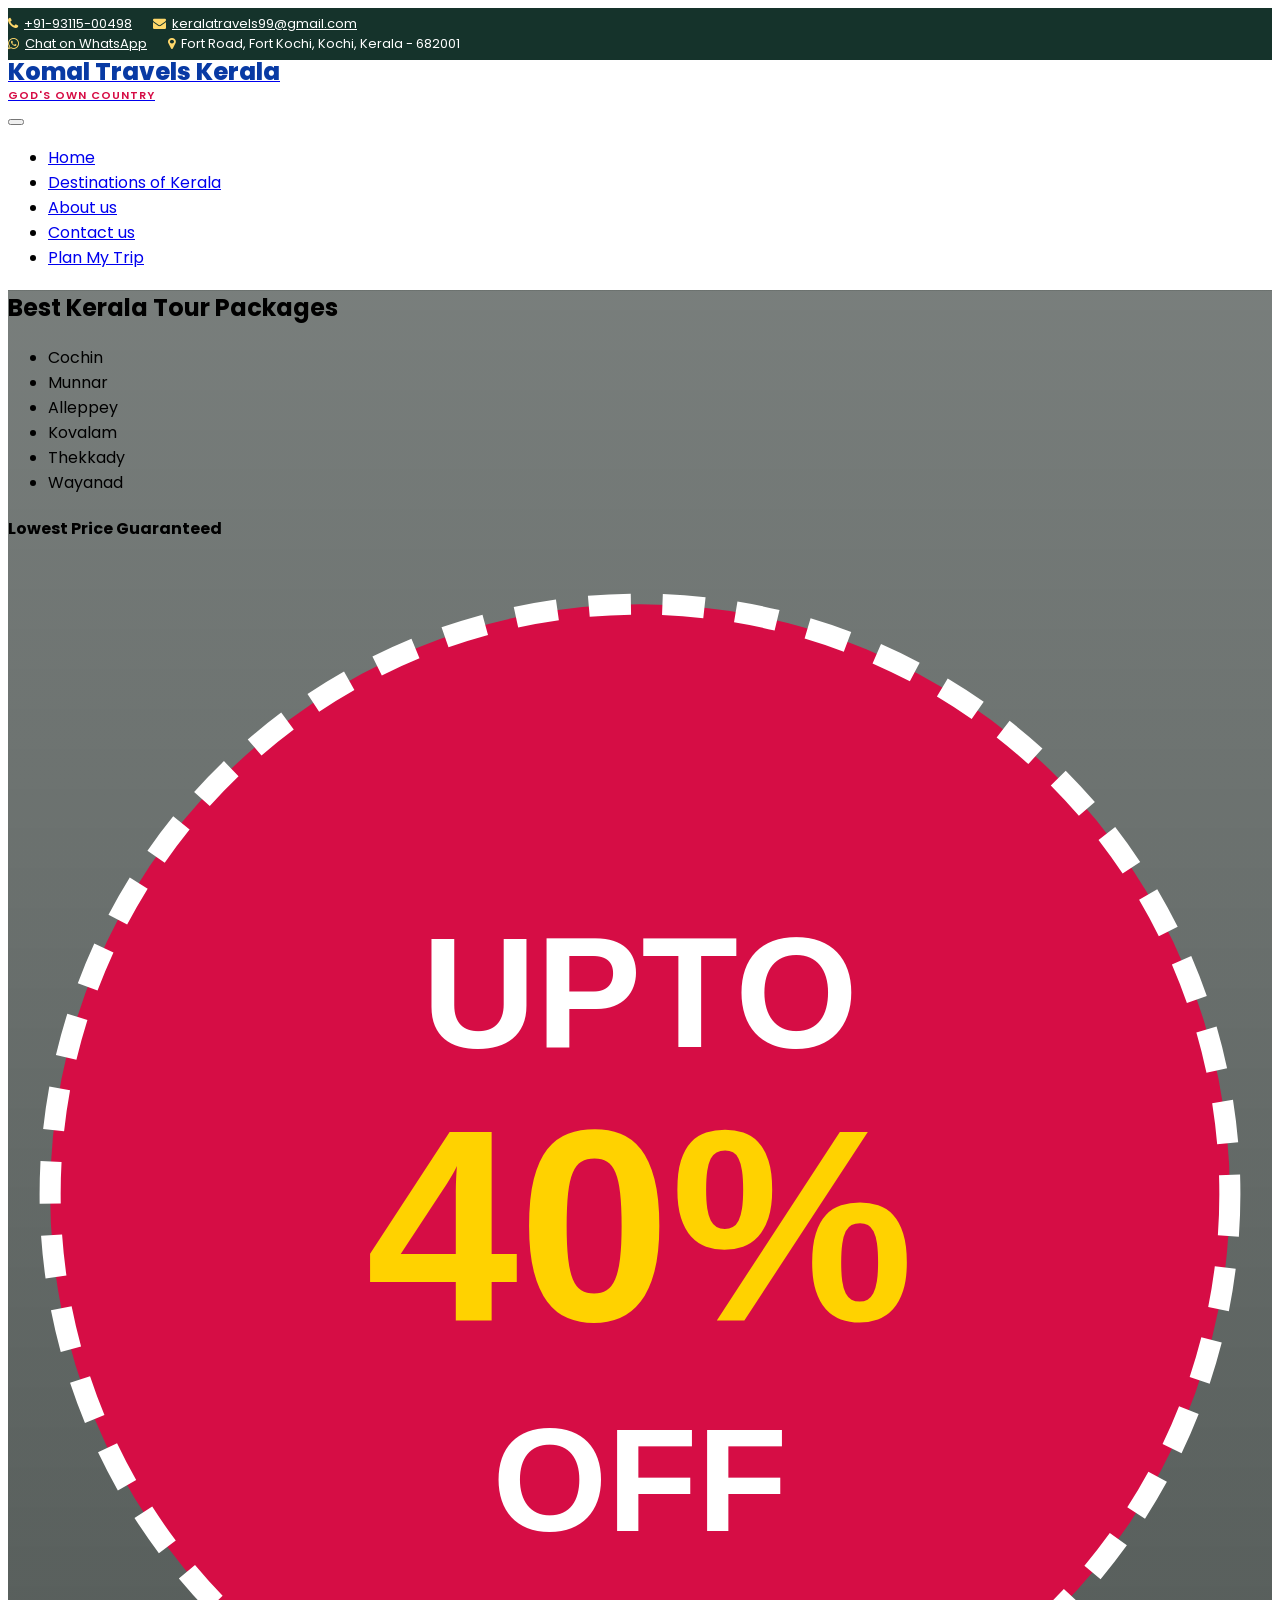
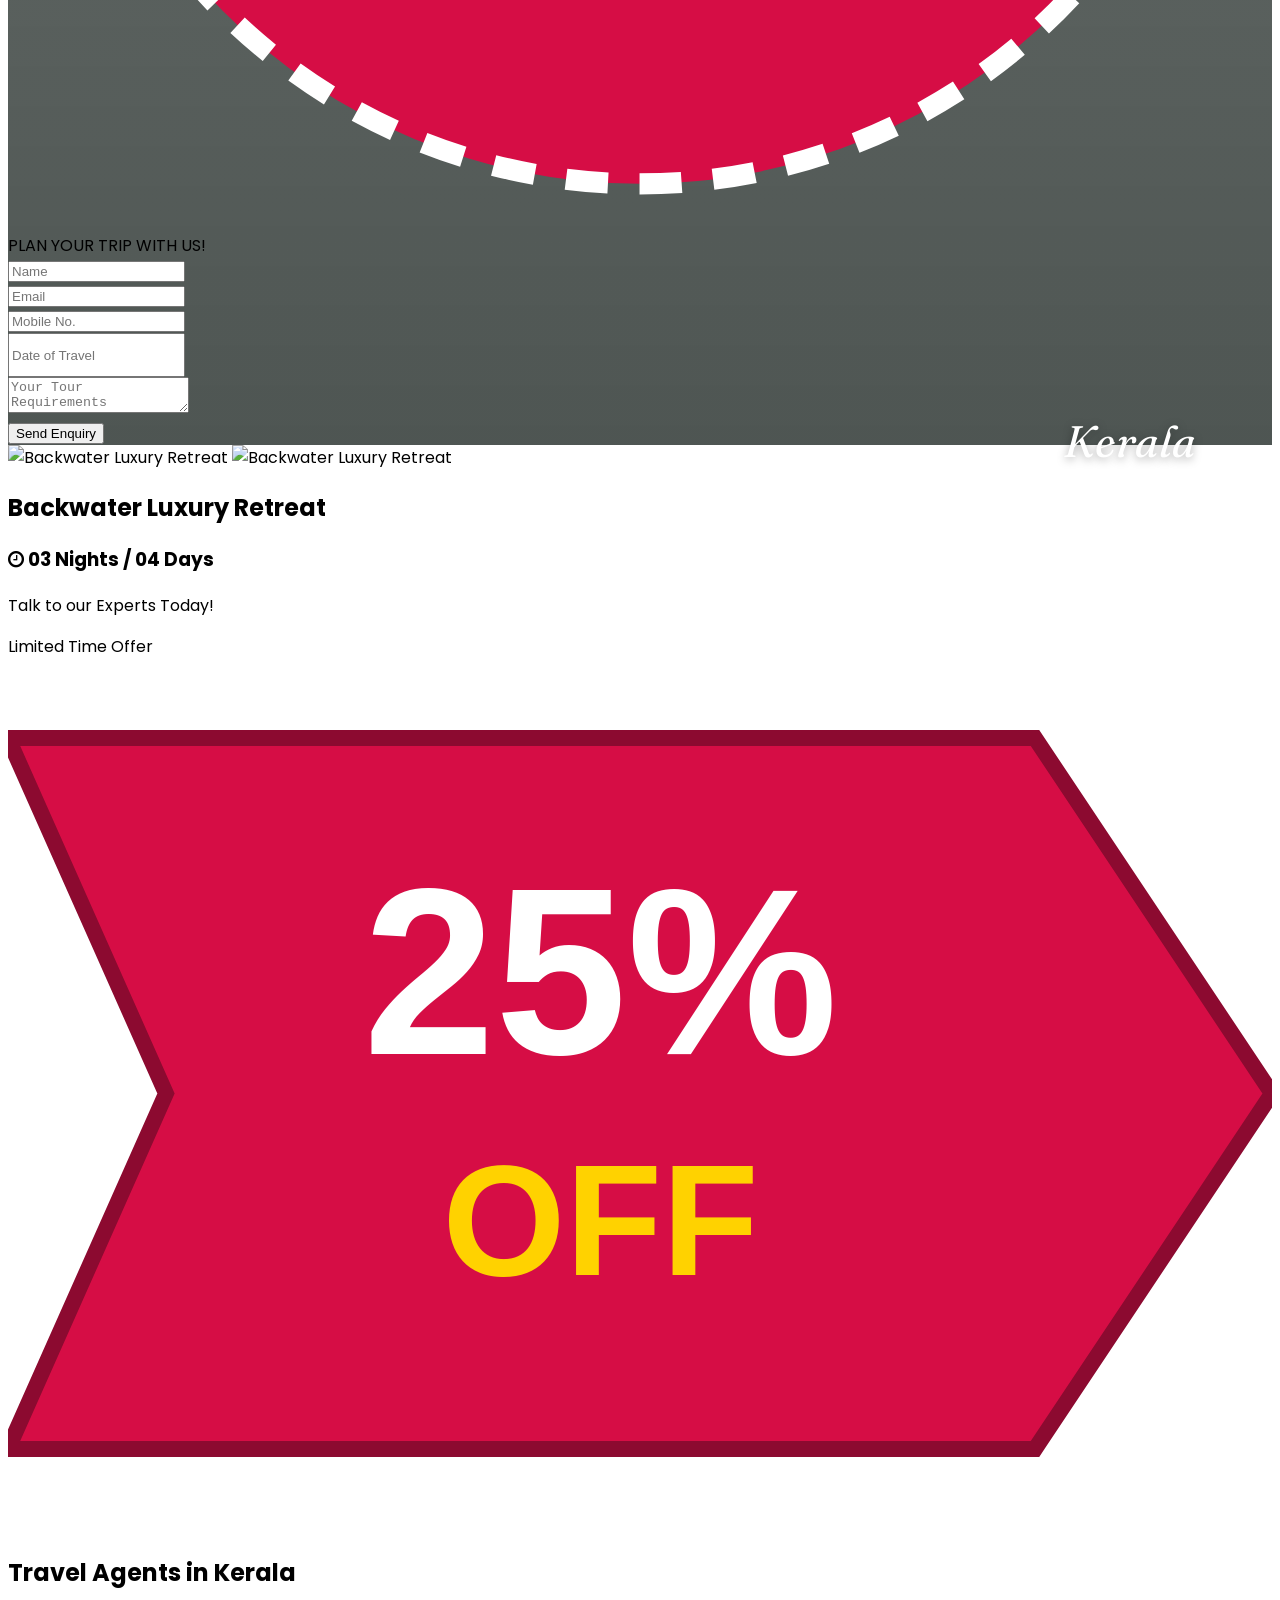
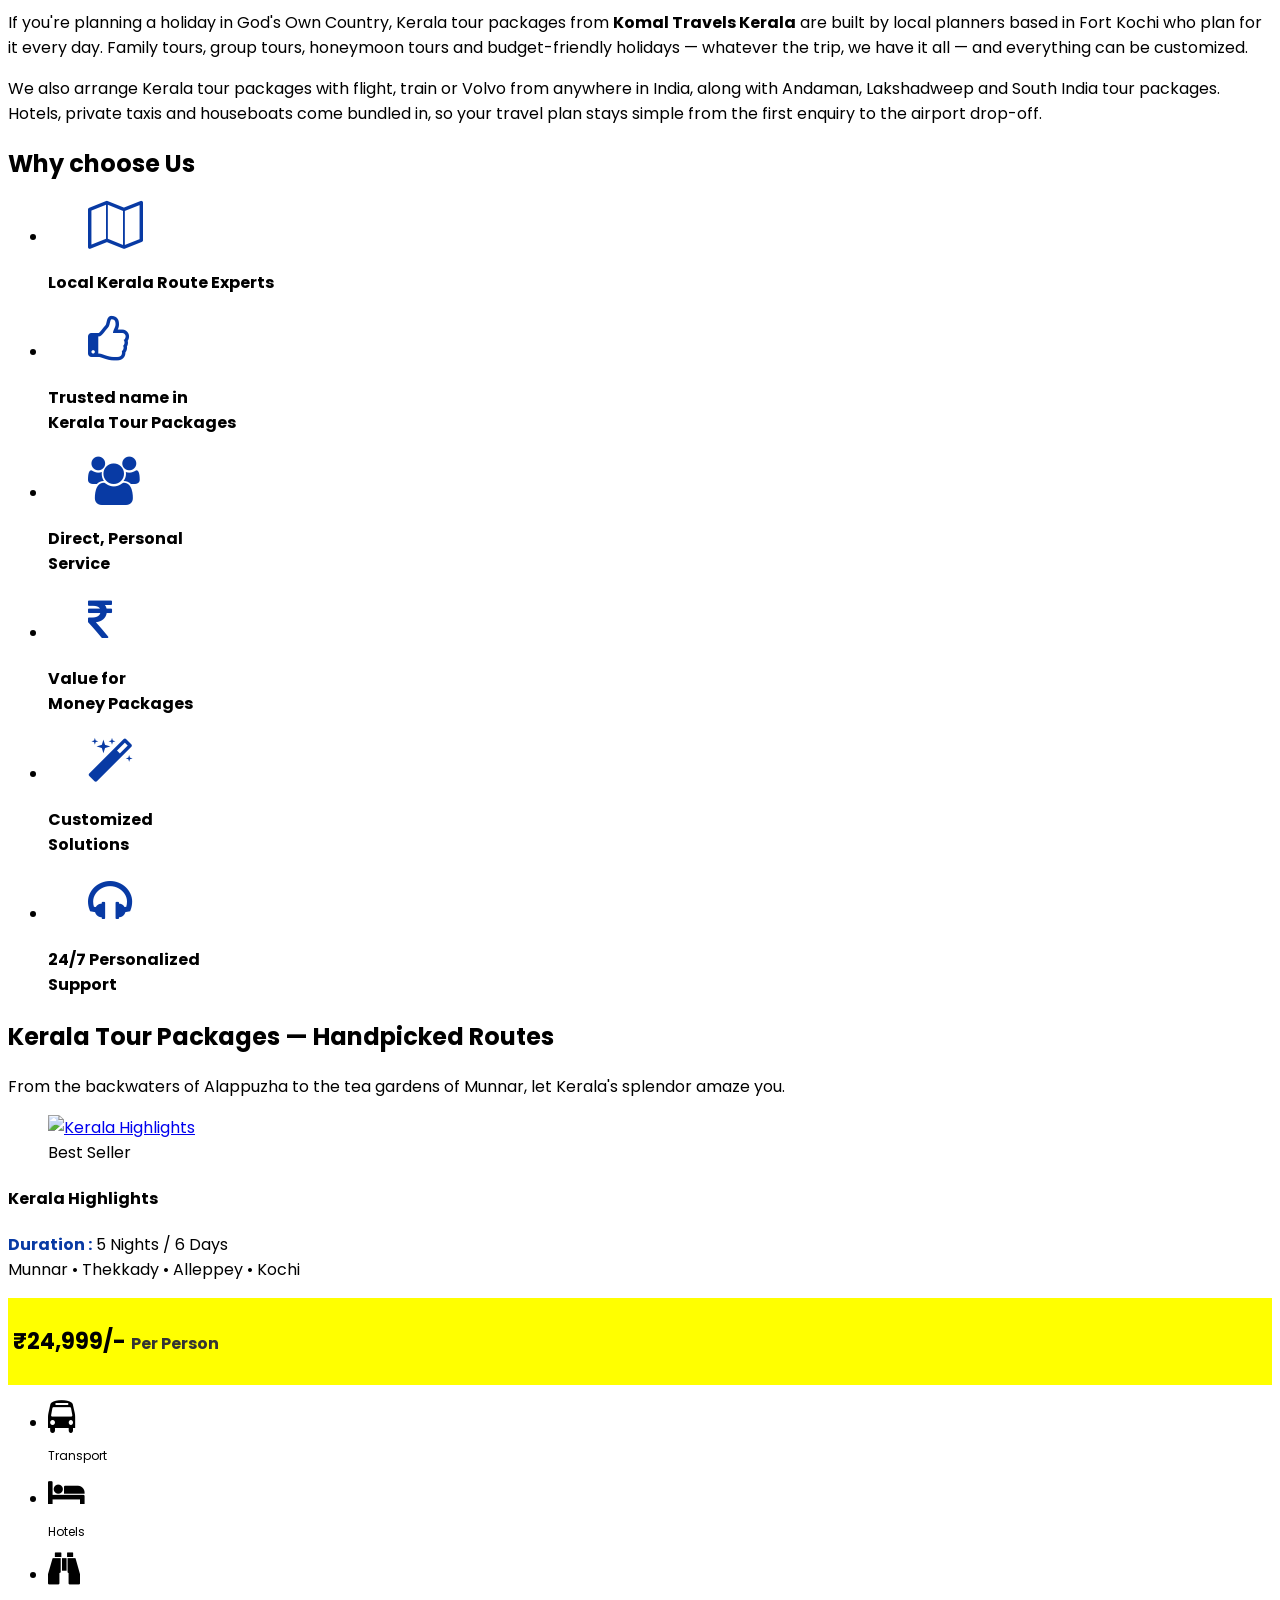
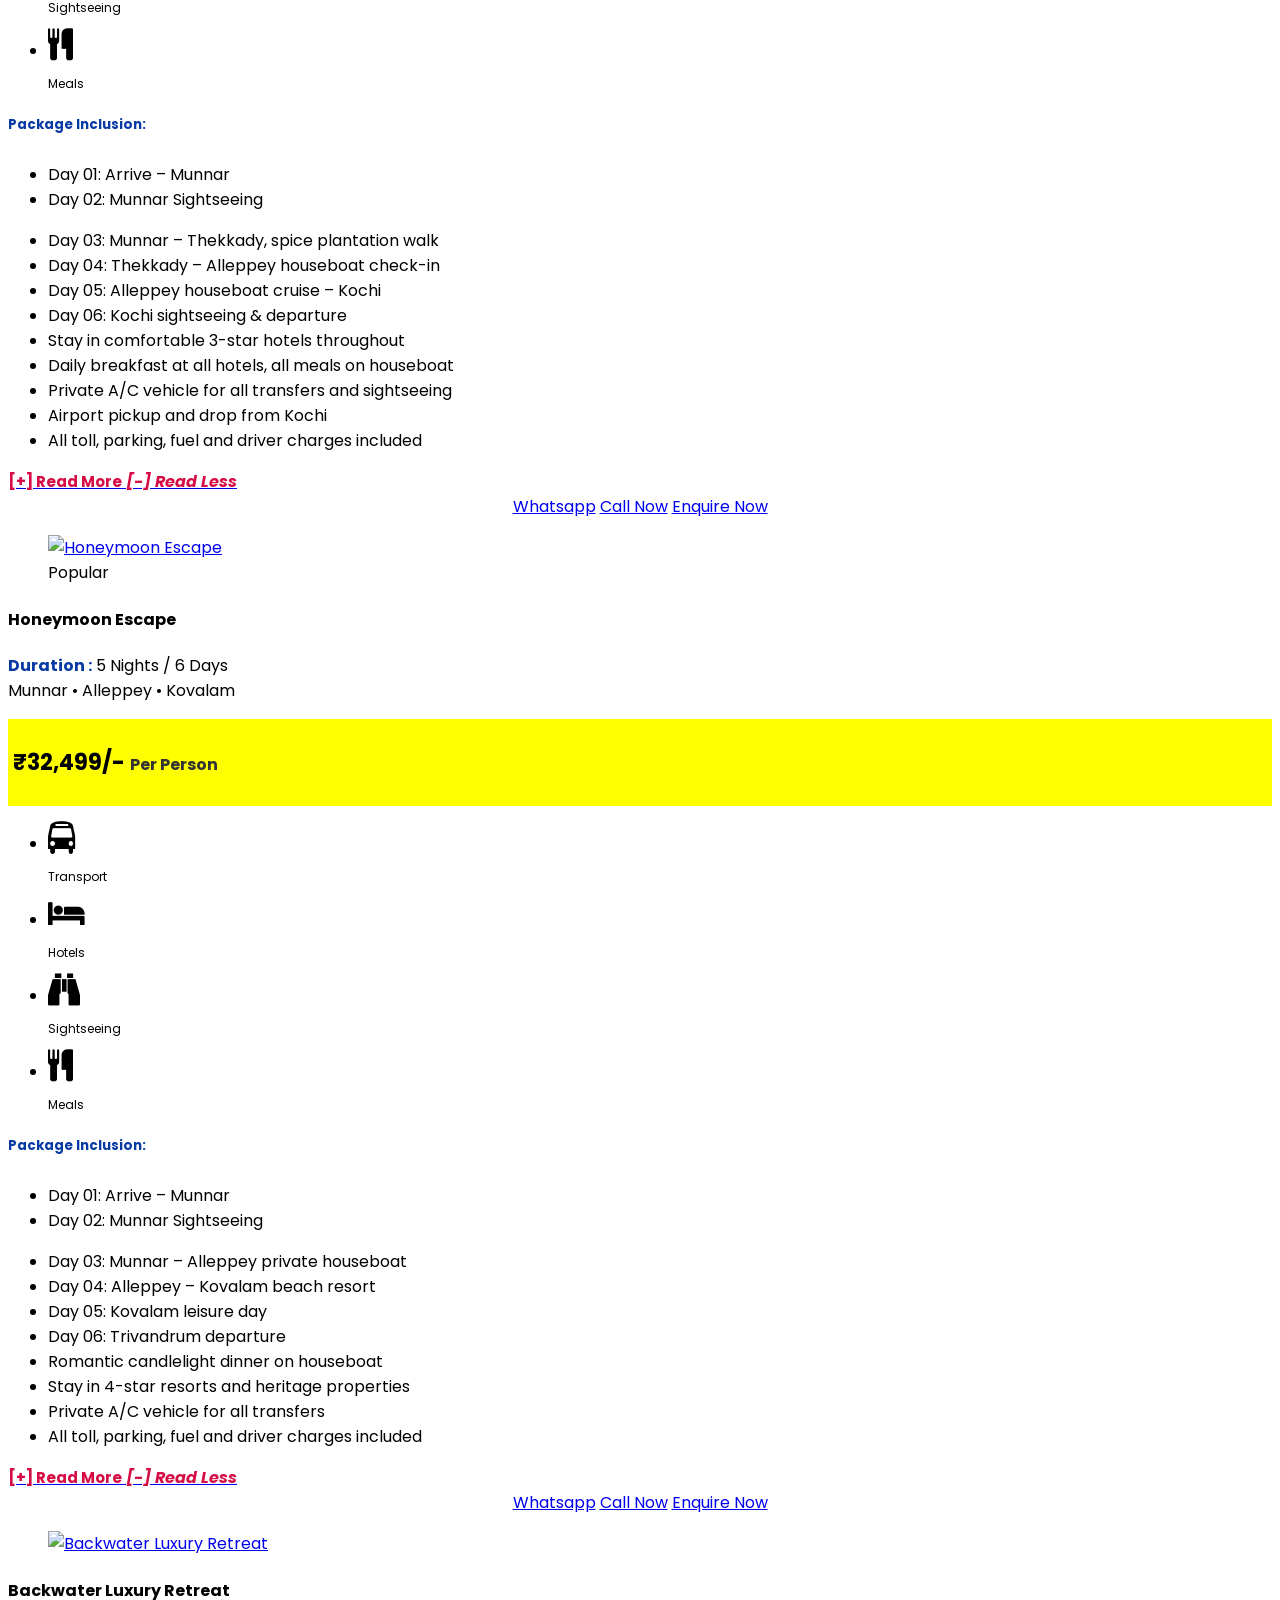
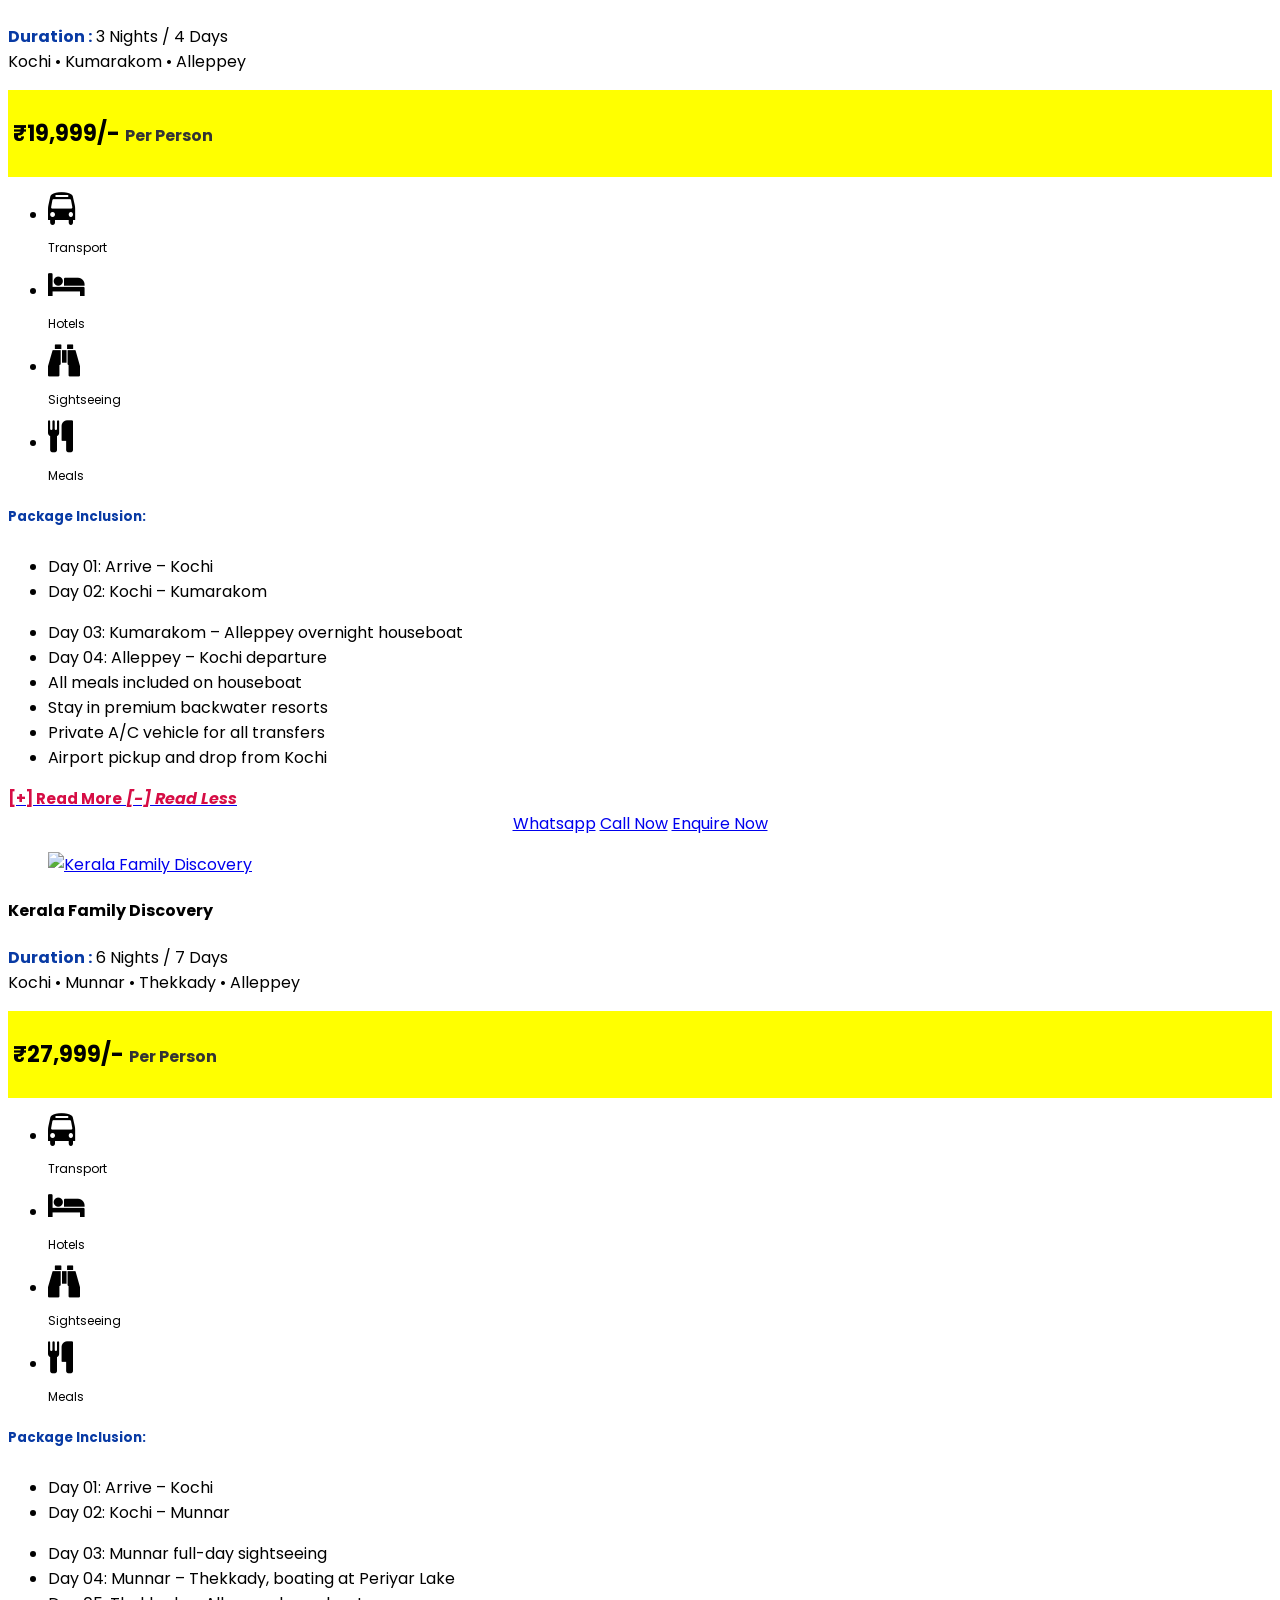
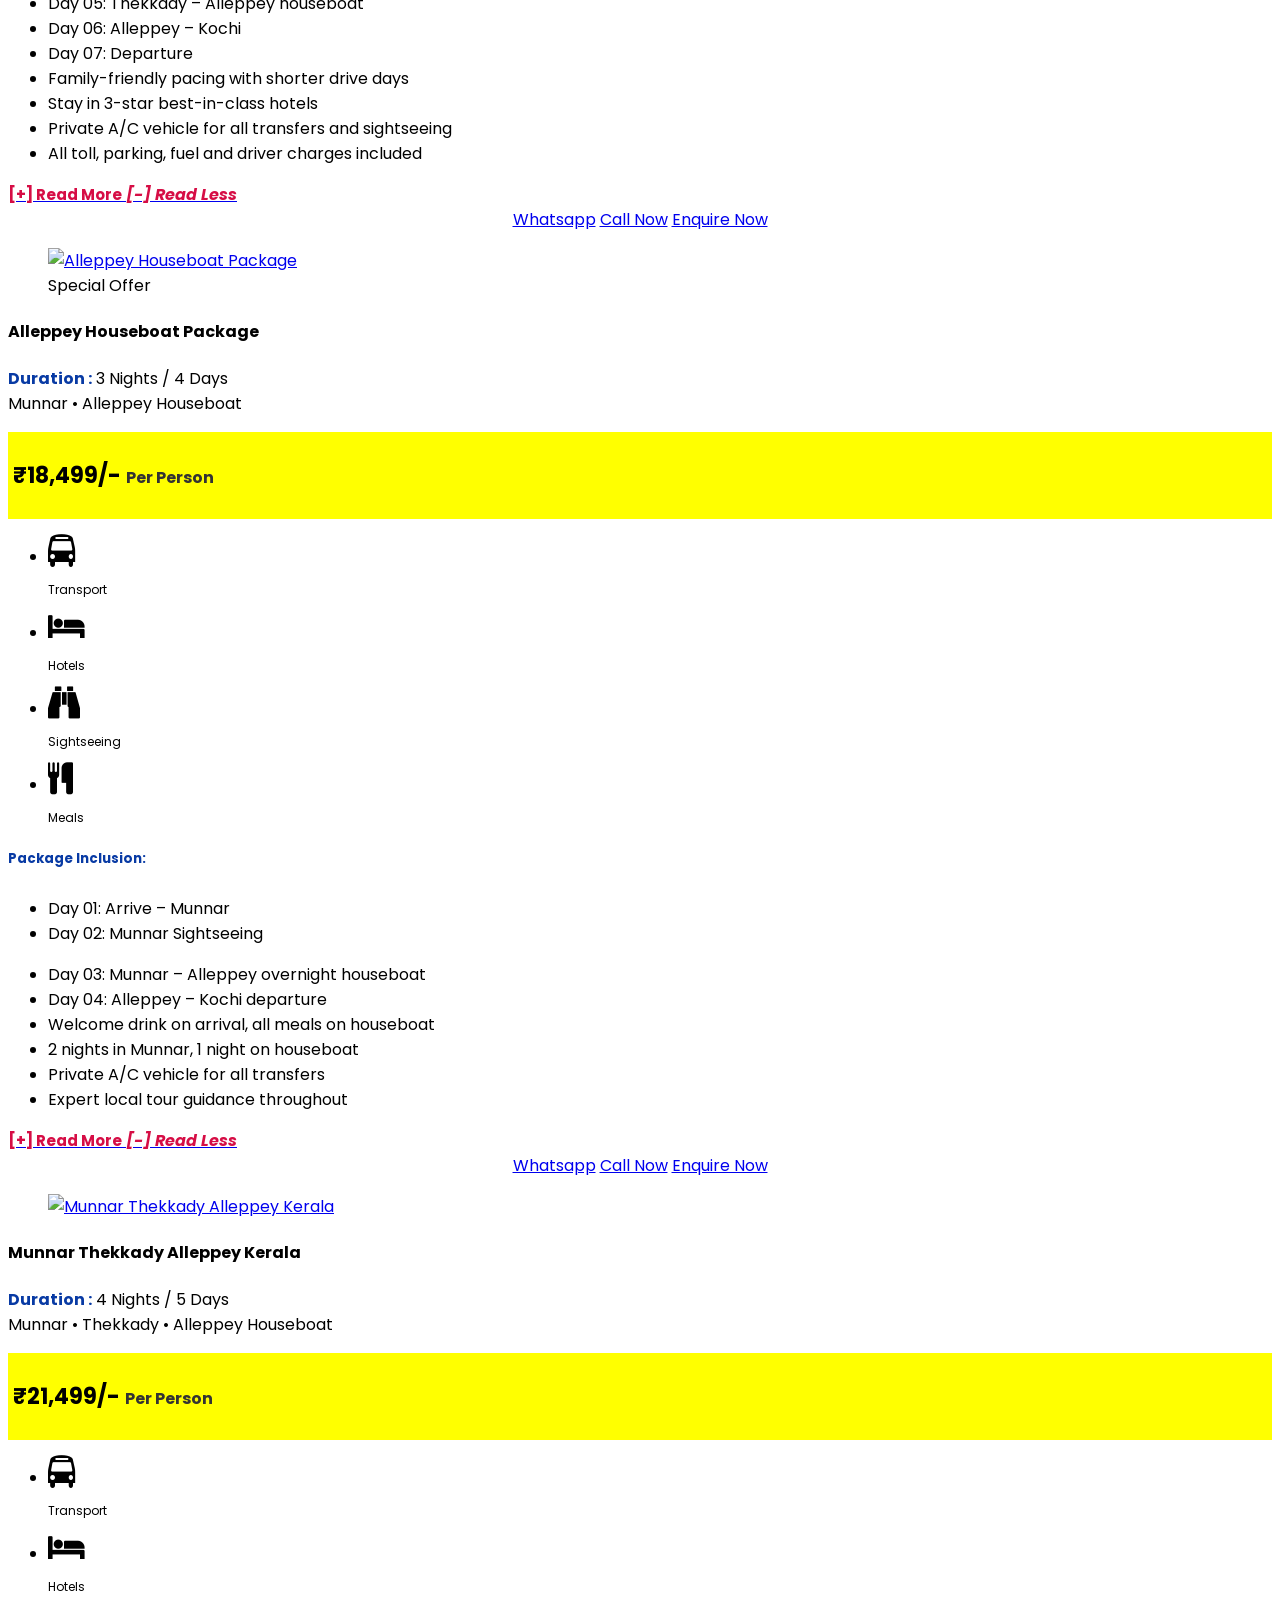
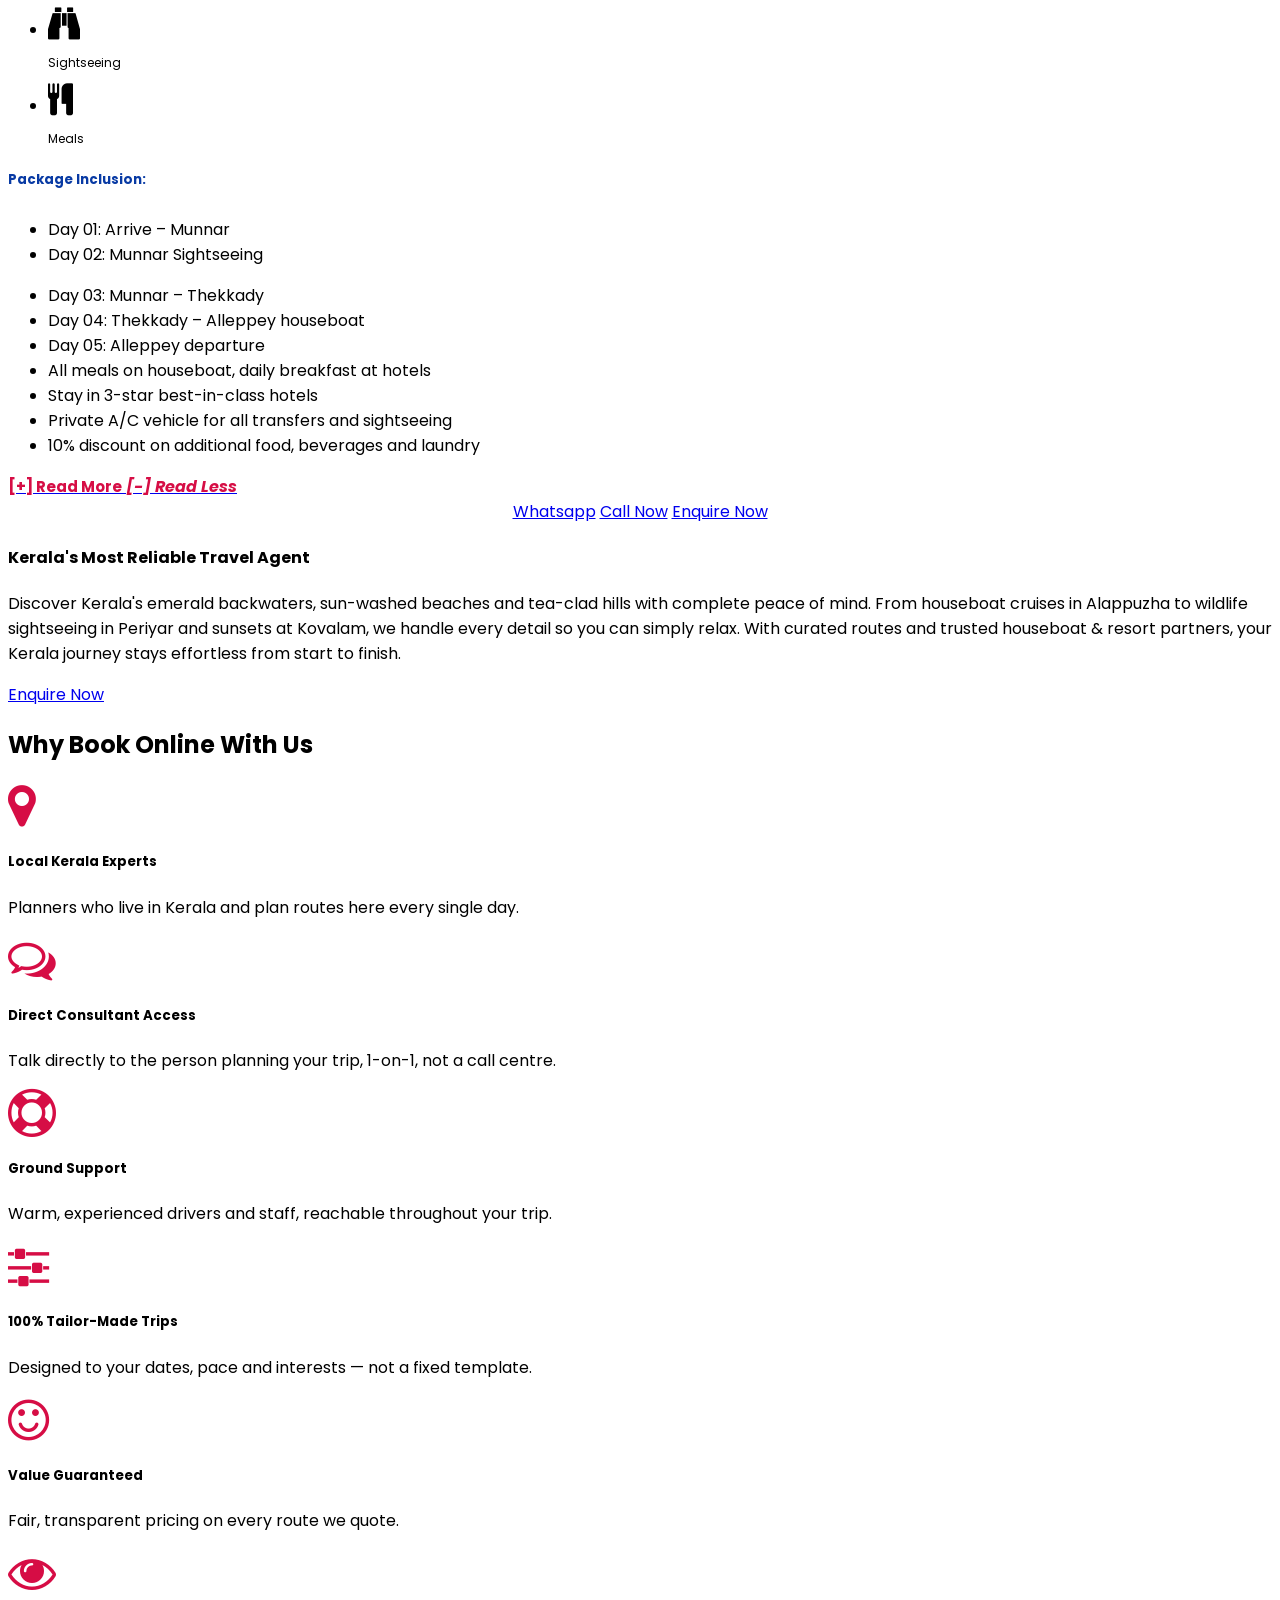
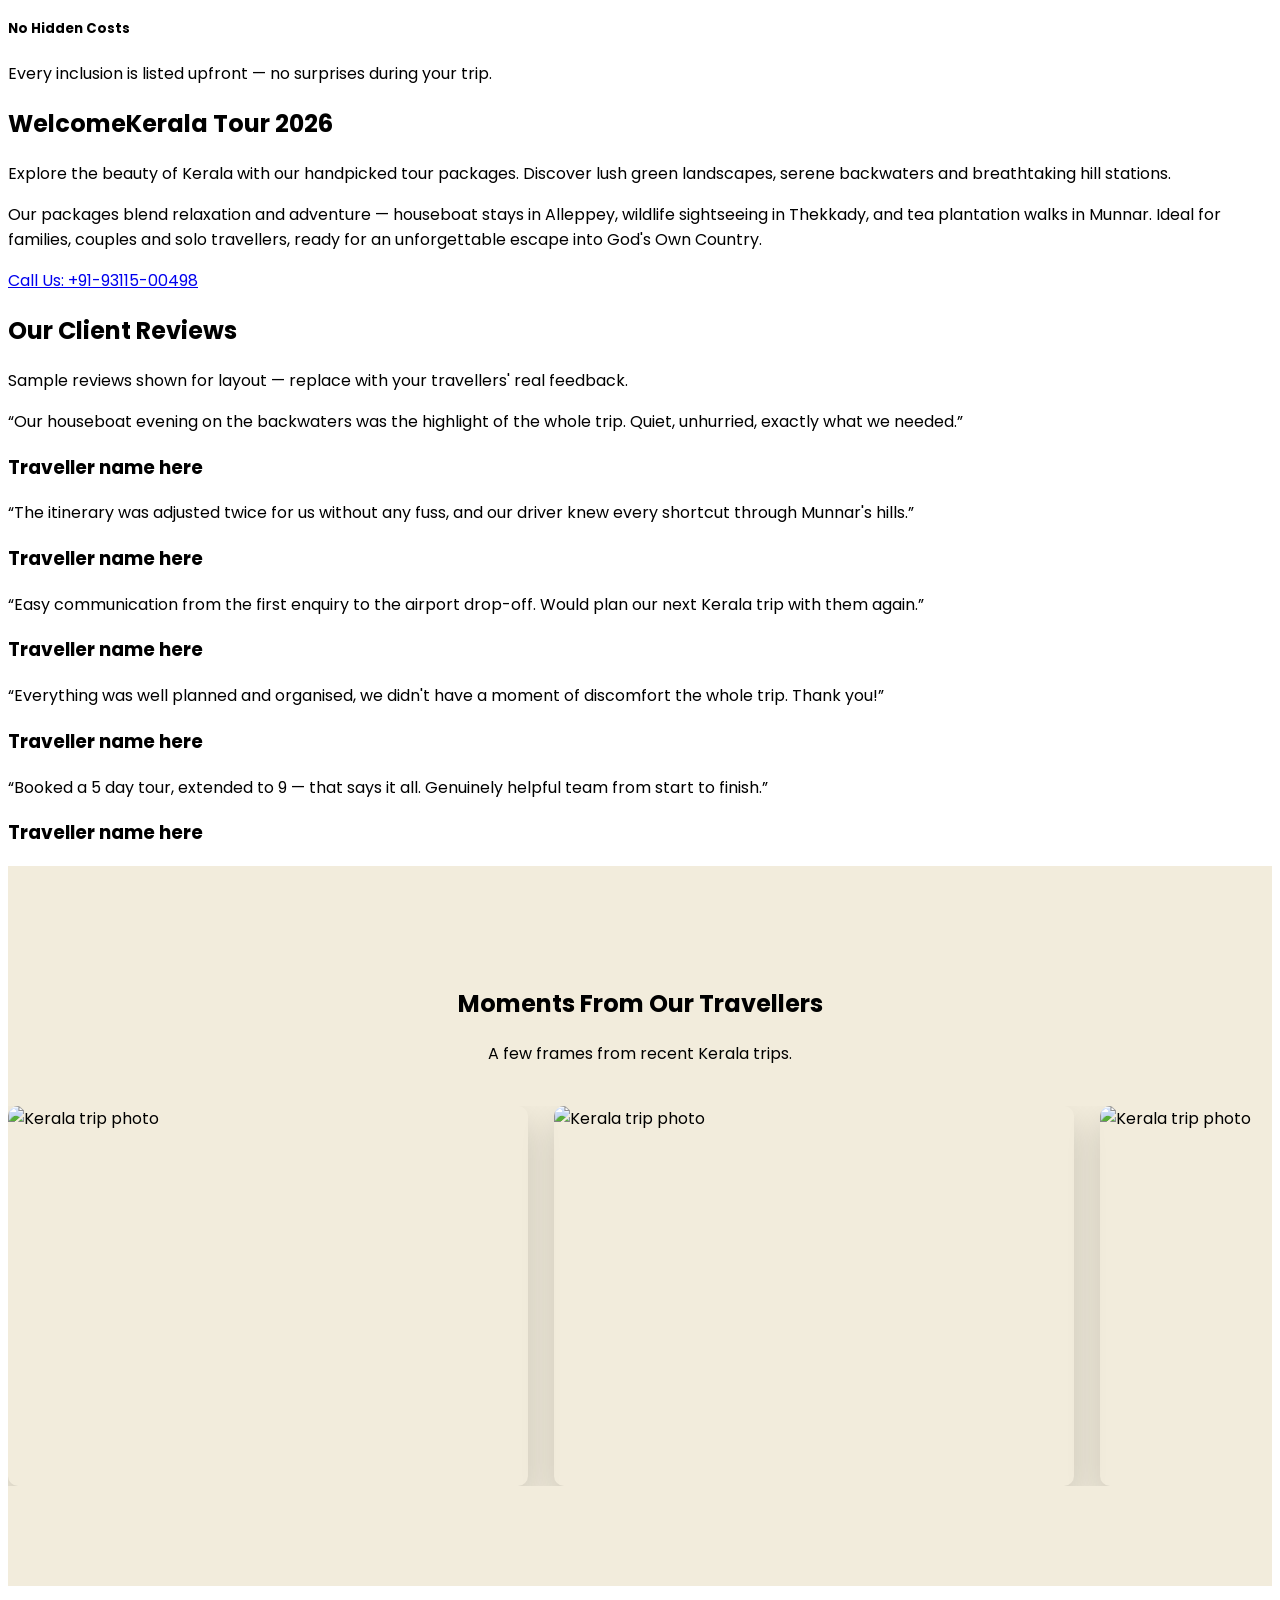
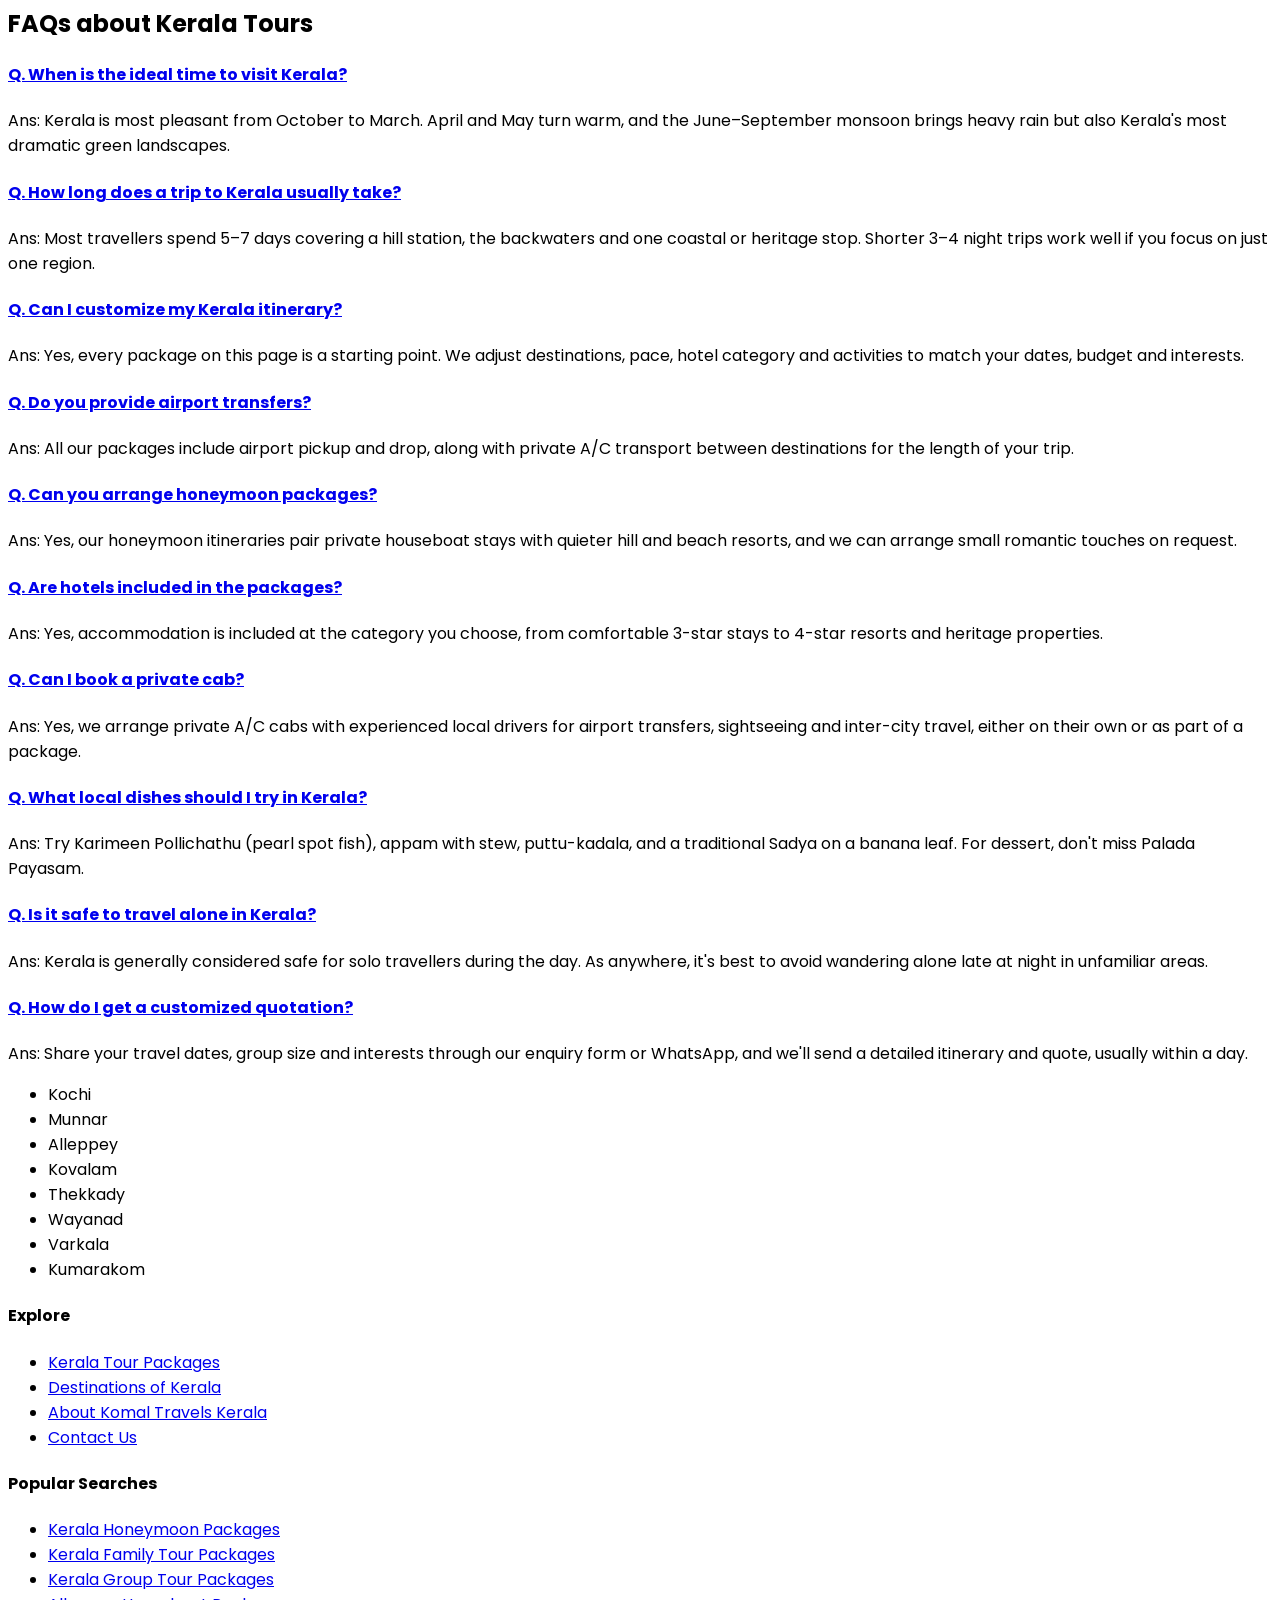
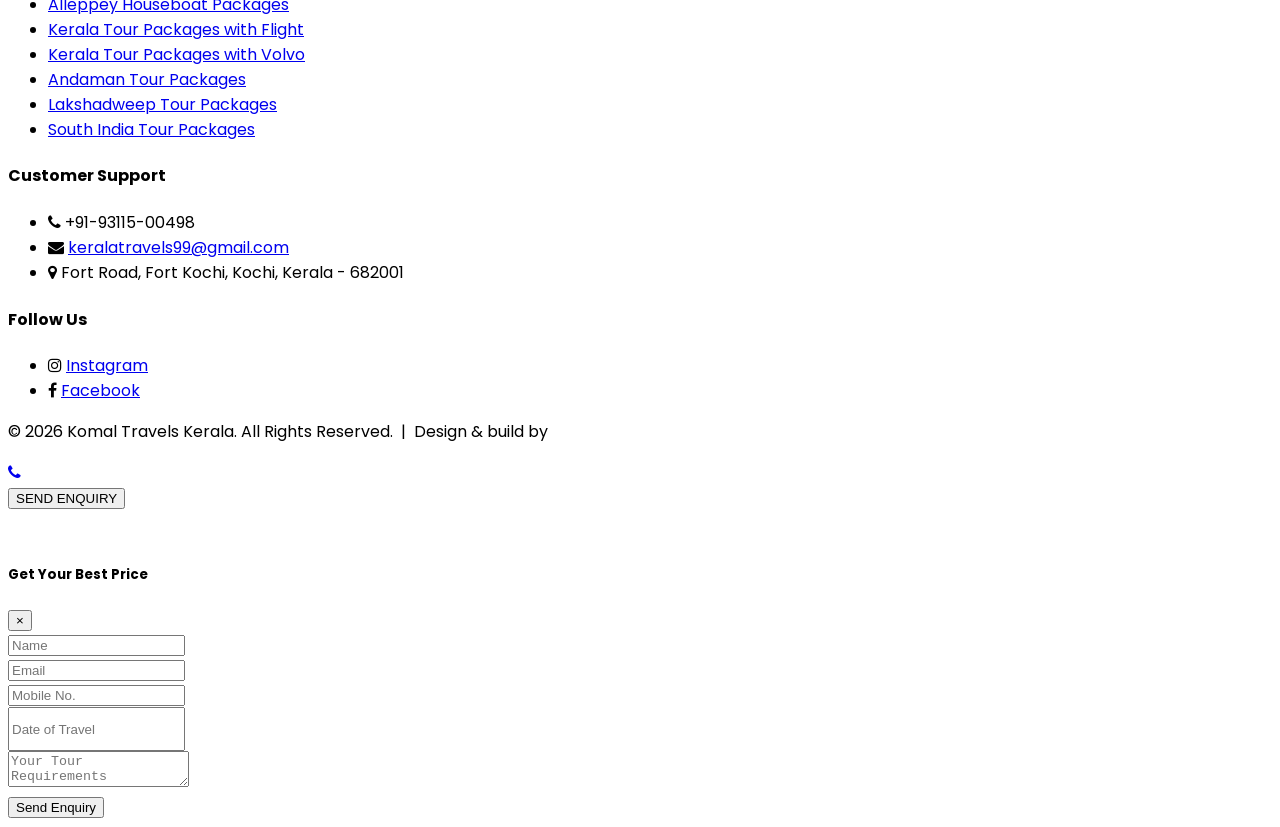
==== index.html @ 3c757ca1 "Add files via upload" ====
<!doctype html>
<html lang="en">
<head>
<meta charset="utf-8">
<meta name="viewport" content="width=device-width, initial-scale=1.0">
<title>Best Kerala Tour Packages - Get Custom Quotes | Komal Travels Kerala</title>
<meta name="description" content="Book your dream Kerala tour with Komal Travels Kerala, Fort Kochi. Family, group and honeymoon packages across Kerala, Andaman, Lakshadweep and South India.">
<link rel="canonical" href="https://www.komaltravelskerala.com/">
<meta property="og:type" content="website">
<meta property="og:title" content="Best Kerala Tour Packages - Get Custom Quotes | Komal Travels Kerala">
<meta property="og:description" content="Book your dream Kerala tour with Komal Travels Kerala, Fort Kochi. Family, group and honeymoon packages across Kerala, Andaman, Lakshadweep and South India.">
<meta property="og:image" content="https://images.unsplash.com/photo-1785932413547-cdd1159e1f1e?w=1200&q=80&auto=format&fit=crop">
<link rel="icon" href="data:image/svg+xml,<svg xmlns=%22http://www.w3.org/2000/svg%22 viewBox=%220 0 100 100%22><text y=%22.9em%22 font-size=%2290%22>&#127796;</text></svg>">
<link rel="stylesheet" href="css/bootstrap.css">
<link rel="stylesheet" href="https://cdnjs.cloudflare.com/ajax/libs/font-awesome/4.7.0/css/font-awesome.min.css">
<!-- css/font-awesome.min.css kept in this project for reference, but not used: it ships without its font files (fonts/fontawesome-webfont.*), so every fa- icon rendered as an empty box. The CDN copy above is self-contained. -->
<link rel="stylesheet" href="css/style.css">
<link href="css/slick.css" rel="stylesheet" type="text/css" media="screen">
<link href="css/slick-theme.css" rel="stylesheet" type="text/css" media="screen">
<link rel="stylesheet" href="css/slicknav.css">
<link href="css/swiper-bundle.min.css" rel="stylesheet" />
<link href="https://fonts.googleapis.com/css2?family=Poppins:wght@400;500;600;700;800&family=Fraunces:ital,wght@1,500;1,600&display=swap" rel="stylesheet">
<style>
  body{font-family:'Poppins',sans-serif;}
  .navbar-brand .brandtxt{font-weight:800;font-size:24px;color:#083AA4;line-height:1;}
  .navbar-brand .brandtag{display:block;font-size:11px;letter-spacing:1px;color:#D60D45;font-weight:600;text-transform:uppercase;}
  .top-bar{background:#15332B;color:#fff;font-size:13px;padding:6px 0;}
  .top-bar a{color:#fff;margin-right:18px;}
  .top-bar a:hover{color:#FFD86B;}
  .top-bar .fa{margin-right:6px;color:#FFD86B;}

/* Mobile: swap every page's hero/banner to this specific image */
@media (max-width:767px){
  #banner{
    background-image: linear-gradient(rgba(10,20,16,.55),rgba(10,20,16,.72)), url('https://images.unsplash.com/photo-1617693612355-1d93aeaf0e26?q=80&w=900&auto=format&fit=crop&ixlib=rb-4.1.0') !important;
    background-size: cover !important;
    background-position: center !important;
  }
}

/* Photo-only auto-scrolling testimonial strip */
.photo-marquee-section{background:#F2ECDC;padding:100px 0;overflow:hidden;}
.photo-marquee-section .sec-heading{text-align:center;margin-bottom:40px;}
.photo-marquee-track{width:100%;overflow:hidden;}
.photo-marquee-track:hover .photo-marquee-row{animation-play-state:paused;}
.photo-marquee-row{display:flex;gap:26px;width:max-content;animation:photoMarqueeScroll 42s linear infinite;}
.photo-marquee-row img{height:380px;width:520px;object-fit:cover;border-radius:10px;flex-shrink:0;box-shadow:0 16px 34px rgba(0,0,0,0.16);}
@keyframes photoMarqueeScroll{
  0%{transform:translateX(0);}
  100%{transform:translateX(-50%);}
}
@media (max-width:767px){
  .photo-marquee-row img{height:240px;width:330px;}
}
</style>
</head>
<body>

<div class="top-bar d-none d-md-block">
  <div class="container d-flex justify-content-between align-items-center">
    <div>
      <a href="tel:+919311500498"><i class="fa fa-phone"></i>+91-93115-00498</a>
      <a href="mailto:keralatravels99@gmail.com"><i class="fa fa-envelope"></i>keralatravels99@gmail.com</a>
    </div>
    <div>
      <a href="https://api.whatsapp.com/send?phone=919311500498&text=Hi%2C%20I%20am%20looking%20for%20a%20Kerala%20package%2C%20can%20you%20help%20me%3F" target="_blank"><i class="fa fa-whatsapp"></i>Chat on WhatsApp</a>
      <span><i class="fa fa-map-marker"></i>Fort Road, Fort Kochi, Kochi, Kerala - 682001</span>
    </div>
  </div>
</div>

<nav class="navbar navbar-expand-lg navbar-light bg-white mt-2 mb-2 navbar-fixed-desktop">
  <div class="container">
    <a class="navbar-brand" href="index.html">
      <span class="brandtxt">Komal Travels Kerala</span>
      <span class="brandtag">God's Own Country</span>
    </a>
    <button class="navbar-toggler" type="button" data-toggle="collapse" data-target="#navbarNavDropdown" aria-controls="navbarNavDropdown" aria-expanded="false" aria-label="Toggle navigation">
      <span class="navbar-toggler-icon"></span>
    </button>
    <div class="collapse navbar-collapse justify-content-end" id="navbarNavDropdown">
      <ul class="navbar-nav align-items-lg-center">
        <li class="nav-item"><a class="nav-link header-menu active" href="index.html">Home</a></li>
        <li class="nav-item"><a class="nav-link header-menu" href="destinations.html">Destinations of Kerala</a></li>
        <li class="nav-item"><a class="nav-link header-menu" href="about-us.html">About us</a></li>
        <li class="nav-item"><a class="nav-link header-menu" href="contact-us.html">Contact us</a></li>
        <li class="nav-item ms-lg-3"><a class="btn btn-enq" href="#" data-toggle="modal" data-target="#exampleModal">Plan My Trip</a></li>
      </ul>
    </div>
  </div>
</nav>

<section id="banner" class="Sticky-typofloan-nav" style="background-image:linear-gradient(rgba(10,20,16,.55),rgba(10,20,16,.72)),url('https://images.unsplash.com/photo-1785932413547-cdd1159e1f1e?w=1800&q=78&auto=format&fit=crop');background-size:cover;background-position:center 65%;">
  <div class="banner-warp">
    <div class="container">
      <div class="row">
        <div class="col-sm-8">
          <div class="banner-text">
            <h1>Best Kerala Tour Packages</h1>
            <ul class="destination">
              <li>Cochin</li><li>Munnar</li><li>Alleppey</li><li>Kovalam</li><li>Thekkady</li><li>Wayanad</li>
            </ul>
            <h4>Lowest Price Guaranteed</h4>
          </div>
        </div>
        <div class="col-sm-4">
          <div class="free-quotes tab--section" id="free-quote" data-anchor="free-quote">
            <div class="sale-30"><img src="data:image/svg+xml,%3Csvg%20xmlns%3D%22http%3A//www.w3.org/2000/svg%22%20viewBox%3D%220%200%20120%20120%22%3E%20%3Ccircle%20cx%3D%2260%22%20cy%3D%2260%22%20r%3D%2256%22%20fill%3D%22%23D60D45%22/%3E%20%3Ccircle%20cx%3D%2260%22%20cy%3D%2260%22%20r%3D%2256%22%20fill%3D%22none%22%20stroke%3D%22%23fff%22%20stroke-width%3D%222%22%20stroke-dasharray%3D%224%203%22/%3E%20%3Ctext%20x%3D%2260%22%20y%3D%2246%22%20text-anchor%3D%22middle%22%20font-family%3D%22Arial%2Csans-serif%22%20font-size%3D%2215%22%20font-weight%3D%22700%22%20fill%3D%22%23fff%22%3EUPTO%3C/text%3E%20%3Ctext%20x%3D%2260%22%20y%3D%2272%22%20text-anchor%3D%22middle%22%20font-family%3D%22Arial%2Csans-serif%22%20font-size%3D%2226%22%20font-weight%3D%22800%22%20fill%3D%22%23FFD200%22%3E40%25%3C/text%3E%20%3Ctext%20x%3D%2260%22%20y%3D%2292%22%20text-anchor%3D%22middle%22%20font-family%3D%22Arial%2Csans-serif%22%20font-size%3D%2214%22%20font-weight%3D%22700%22%20fill%3D%22%23fff%22%3EOFF%3C/text%3E%20%3C/svg%3E" alt="Upto 40% Off" class="img-fluid"></div>
            <div class="get-free"><i></i>PLAN YOUR TRIP WITH US!</div>
            <div class="get-free-qoute">
              <form onsubmit="return sendToGmail(this);">
                <div class="form-group"><input type="text" name="name" class="form-control" placeholder="Name" required></div>
                <div class="form-group"><input type="email" name="email" class="form-control" placeholder="Email" required></div>
                <div class="form-group"><input type="tel" name="phone" class="form-control" placeholder="Mobile No." required></div>
                <div class="form-group"><input type="text" placeholder="Date of Travel" style="height:38px;" class="form-control" onfocus="(this.type = 'date')" id="dateoftravel" name="dateoftravel" required></div>
                <div class="form-group"><textarea class="form-control" placeholder="Your Tour Requirements" rows="2" name="requirement"></textarea></div>
                <div class="text-center"><input type="submit" name="submit" class="btn btn-enq" value="Send Enquiry"></div>
              </form>
            </div>
          </div>
        </div>
      </div>
    </div>
  </div>
</section>

<section id="best-deal">
  <div class="container"><div class="row"><div class="col-md-12">
    <div class="tour-img" style="position:relative;">
      <img src="https://res.cloudinary.com/dsen5nc0e/image/upload/v1789270097/best-shimla-manali_l2nj7k.jpg" alt="Backwater Luxury Retreat" class="img-fluid d-img">
      <img src="https://images.unsplash.com/photo-1768317476841-de860890ae52?w=700&h=340&q=78&auto=format&fit=crop" alt="Backwater Luxury Retreat" class="img-fluid m-img">
      <span style="position:absolute;right:6%;bottom:10%;font-family:'Fraunces',Georgia,serif;font-style:italic;font-size:clamp(24px,4vw,44px);color:#fff;text-shadow:0 2px 10px rgba(0,0,0,.35);">Kerala</span>
    </div>
    <div class="packge-detail">
      <h2>Backwater Luxury Retreat</h2>
      <h3><i class="fa fa-clock-o" aria-hidden="true"></i> 03 Nights / 04 Days</h3>
      <p>Talk to our Experts Today!</p>
      <div class="pkg-price">Limited Time Offer</div>
      <div class="off"><img src="data:image/svg+xml,%3Csvg%20xmlns%3D%22http%3A//www.w3.org/2000/svg%22%20viewBox%3D%220%200%20160%20110%22%3E%20%3Cpolygon%20points%3D%220%2C10%20130%2C10%20160%2C55%20130%2C100%200%2C100%2020%2C55%22%20fill%3D%22%23D60D45%22/%3E%20%3Cpolygon%20points%3D%220%2C10%20130%2C10%20160%2C55%20130%2C100%200%2C100%2020%2C55%22%20fill%3D%22none%22%20stroke%3D%22%238c0a30%22%20stroke-width%3D%222%22/%3E%20%3Ctext%20x%3D%2275%22%20y%3D%2250%22%20text-anchor%3D%22middle%22%20font-family%3D%22Arial%2Csans-serif%22%20font-size%3D%2230%22%20font-weight%3D%22800%22%20fill%3D%22%23fff%22%3E25%25%3C/text%3E%20%3Ctext%20x%3D%2275%22%20y%3D%2278%22%20text-anchor%3D%22middle%22%20font-family%3D%22Arial%2Csans-serif%22%20font-size%3D%2220%22%20font-weight%3D%22700%22%20fill%3D%22%23FFD200%22%3EOFF%3C/text%3E%20%3C/svg%3E" alt="25% Off" class="img-fluid"></div>
    </div>
  </div></div></div>
</section>

<section id="about-sec">
  <div class="container"><div class="row">
    <div class="col-md-5">
      <h1>Travel Agents<span> in Kerala</span></h1>
      <p>If you're planning a holiday in God's Own Country, Kerala tour packages from <strong>Komal Travels Kerala</strong> are built by local planners based in Fort Kochi who plan for it every day. Family tours, group tours, honeymoon tours and budget-friendly holidays &mdash; whatever the trip, we have it all &mdash; and everything can be customized.</p>
      <p>We also arrange Kerala tour packages with flight, train or Volvo from anywhere in India, along with Andaman, Lakshadweep and South India tour packages. Hotels, private taxis and houseboats come bundled in, so your travel plan stays simple from the first enquiry to the airport drop-off.</p>
    </div>
    <div class="col-md-7">
      <div class="why-bx">
        <h1>Why choose<span> Us</span></h1>
        <ul class="why-us">
          <li><figure><i class="fa fa-map-o fa-3x" style="color:#083AA4;"></i></figure><h4>Local Kerala Route Experts</h4></li>
          <li><figure><i class="fa fa-thumbs-o-up fa-3x" style="color:#083AA4;"></i></figure><h4>Trusted name in<br>Kerala Tour Packages</h4></li>
          <li><figure><i class="fa fa-users fa-3x" style="color:#083AA4;"></i></figure><h4>Direct, Personal<br>Service</h4></li>
          <li><figure><i class="fa fa-inr fa-3x" style="color:#083AA4;"></i></figure><h4>Value for<br>Money Packages</h4></li>
          <li><figure><i class="fa fa-magic fa-3x" style="color:#083AA4;"></i></figure><h4>Customized<br>Solutions</h4></li>
          <li><figure><i class="fa fa-headphones fa-3x" style="color:#083AA4;"></i></figure><h4>24/7 Personalized<br>Support</h4></li>
        </ul>
      </div>
    </div>
  </div></div>
</section>

<section class="popular-services sec-padding" id="packages">
  <div class="zt-container">
    <div class="sec-title text-center sec-title-padding">
      <div class="row"><div class="col-md-12 text-center">
        <h1 class="h1-global">Kerala Tour Packages &mdash; Handpicked Routes</h1>
        <p class="lead">From the backwaters of Alappuzha to the tea gardens of Munnar, let Kerala's splendor amaze you.</p>
      </div></div>
      <div class="row">
<div class="col-sm-6 col-md-4" style="text-align:left;">
  <div class="main-block latest-block hotel-info">
    <div class="main-img packages">
      <figure><a href="#" data-toggle="modal" data-target="#exampleModal"><img alt="Kerala Highlights" class="img-fluid" src="https://res.cloudinary.com/dsen5nc0e/image/upload/v1789354718/IMG-20260913-WA0110_ivzuai.jpg"></a>
      <div class="tag"><span class="blinking">Best Seller</span></div>
      </figure>
    </div>
    <div class="main-info">
      <div class="main-title hotel-title">
        <h4>Kerala Highlights</h4>
        <p><b style="color:#083AA4;font-size:16px;">Duration :</b> 5 Nights / 6 Days<br>Munnar &bull; Thekkady &bull; Alleppey &bull; Kochi</p>
        <div class="p-card-info" style="background-color:#FFFF00;padding:5px;">
          <p style="font-size:22px;font-weight:bold;text-align:left;color:#000000;width:100%;border-radius:3px;">&#8377;24,999/- <span style="font-size:16px;color:#333333;">Per Person</span></p>
        </div>
        <ul class="itnry">
          <li><i class="fa fa-bus fa-2x" aria-hidden="true"></i><p style="font-size:12px;">Transport</p></li>
          <li><i class="fa fa-bed fa-2x" aria-hidden="true"></i><p style="font-size:12px;">Hotels</p></li>
          <li><i class="fa fa-binoculars fa-2x" aria-hidden="true"></i><p style="font-size:12px;">Sightseeing</p></li>
          <li><i class="fa fa-cutlery fa-2x" aria-hidden="true"></i><p style="font-size:12px;">Meals</p></li>
        </ul>
        <div class="inclusions">
          <h5 style="color:#083AA4;padding-bottom:5px;">Package Inclusion:</h5>
          <ul class="pkg-incusion"><li>Day 01: Arrive &ndash; Munnar</li><li>Day 02: Munnar Sightseeing</li></ul>
          <div class="collapse" id="collapsepkg1"><ul class="pkg-incusion"><li>Day 03: Munnar &ndash; Thekkady, spice plantation walk</li><li>Day 04: Thekkady &ndash; Alleppey houseboat check-in</li><li>Day 05: Alleppey houseboat cruise &ndash; Kochi</li><li>Day 06: Kochi sightseeing &amp; departure</li><li>Stay in comfortable 3-star hotels throughout</li><li>Daily breakfast at all hotels, all meals on houseboat</li><li>Private A/C vehicle for all transfers and sightseeing</li><li>Airport pickup and drop from Kochi</li><li>All toll, parking, fuel and driver charges included</li></ul></div>
          <a aria-controls="collapsepkg1" aria-expanded="false" class="read-collpse" data-toggle="collapse" href="#collapsepkg1" role="button">
            <span style="color:#D60D45;font-weight:bold;font-size:15px;">[+] Read More</span>
            <i style="color:#D60D45;font-weight:bold;">[-] Read Less</i>
          </a>
        </div>
        <div class="package-info" style="text-align:center;">
          <a class="btn-welcome" href="https://api.whatsapp.com/send?phone=919311500498&text=Hi%2C%20I%20am%20looking%20for%20a%20Kerala%20package%2C%20can%20you%20help%20me%3F" target="_blank">Whatsapp</a>
          <a class="btn-welcome1" href="tel:+919311500498">Call Now</a>
          <a class="btn-welcome2" data-target="#exampleModal" data-toggle="modal" href="#">Enquire Now</a>
        </div>
      </div>
    </div>
  </div>
</div>

<div class="col-sm-6 col-md-4" style="text-align:left;">
  <div class="main-block latest-block hotel-info">
    <div class="main-img packages">
      <figure><a href="#" data-toggle="modal" data-target="#exampleModal"><img alt="Honeymoon Escape" class="img-fluid" src="https://images.unsplash.com/photo-1701793035486-c6b4368aa842?w=700&q=78&auto=format&fit=crop"></a>
      <div class="tag"><span class="blinking">Popular</span></div>
      </figure>
    </div>
    <div class="main-info">
      <div class="main-title hotel-title">
        <h4>Honeymoon Escape</h4>
        <p><b style="color:#083AA4;font-size:16px;">Duration :</b> 5 Nights / 6 Days<br>Munnar &bull; Alleppey &bull; Kovalam</p>
        <div class="p-card-info" style="background-color:#FFFF00;padding:5px;">
          <p style="font-size:22px;font-weight:bold;text-align:left;color:#000000;width:100%;border-radius:3px;">&#8377;32,499/- <span style="font-size:16px;color:#333333;">Per Person</span></p>
        </div>
        <ul class="itnry">
          <li><i class="fa fa-bus fa-2x" aria-hidden="true"></i><p style="font-size:12px;">Transport</p></li>
          <li><i class="fa fa-bed fa-2x" aria-hidden="true"></i><p style="font-size:12px;">Hotels</p></li>
          <li><i class="fa fa-binoculars fa-2x" aria-hidden="true"></i><p style="font-size:12px;">Sightseeing</p></li>
          <li><i class="fa fa-cutlery fa-2x" aria-hidden="true"></i><p style="font-size:12px;">Meals</p></li>
        </ul>
        <div class="inclusions">
          <h5 style="color:#083AA4;padding-bottom:5px;">Package Inclusion:</h5>
          <ul class="pkg-incusion"><li>Day 01: Arrive &ndash; Munnar</li><li>Day 02: Munnar Sightseeing</li></ul>
          <div class="collapse" id="collapsepkg2"><ul class="pkg-incusion"><li>Day 03: Munnar &ndash; Alleppey private houseboat</li><li>Day 04: Alleppey &ndash; Kovalam beach resort</li><li>Day 05: Kovalam leisure day</li><li>Day 06: Trivandrum departure</li><li>Romantic candlelight dinner on houseboat</li><li>Stay in 4-star resorts and heritage properties</li><li>Private A/C vehicle for all transfers</li><li>All toll, parking, fuel and driver charges included</li></ul></div>
          <a aria-controls="collapsepkg2" aria-expanded="false" class="read-collpse" data-toggle="collapse" href="#collapsepkg2" role="button">
            <span style="color:#D60D45;font-weight:bold;font-size:15px;">[+] Read More</span>
            <i style="color:#D60D45;font-weight:bold;">[-] Read Less</i>
          </a>
        </div>
        <div class="package-info" style="text-align:center;">
          <a class="btn-welcome" href="https://api.whatsapp.com/send?phone=919311500498&text=Hi%2C%20I%20am%20looking%20for%20a%20Kerala%20package%2C%20can%20you%20help%20me%3F" target="_blank">Whatsapp</a>
          <a class="btn-welcome1" href="tel:+919311500498">Call Now</a>
          <a class="btn-welcome2" data-target="#exampleModal" data-toggle="modal" href="#">Enquire Now</a>
        </div>
      </div>
    </div>
  </div>
</div>

<div class="col-sm-6 col-md-4" style="text-align:left;">
  <div class="main-block latest-block hotel-info">
    <div class="main-img packages">
      <figure><a href="#" data-toggle="modal" data-target="#exampleModal"><img alt="Backwater Luxury Retreat" class="img-fluid" src="https://images.unsplash.com/photo-1768317476841-de860890ae52?w=700&q=78&auto=format&fit=crop"></a>
      
      </figure>
    </div>
    <div class="main-info">
      <div class="main-title hotel-title">
        <h4>Backwater Luxury Retreat</h4>
        <p><b style="color:#083AA4;font-size:16px;">Duration :</b> 3 Nights / 4 Days<br>Kochi &bull; Kumarakom &bull; Alleppey</p>
        <div class="p-card-info" style="background-color:#FFFF00;padding:5px;">
          <p style="font-size:22px;font-weight:bold;text-align:left;color:#000000;width:100%;border-radius:3px;">&#8377;19,999/- <span style="font-size:16px;color:#333333;">Per Person</span></p>
        </div>
        <ul class="itnry">
          <li><i class="fa fa-bus fa-2x" aria-hidden="true"></i><p style="font-size:12px;">Transport</p></li>
          <li><i class="fa fa-bed fa-2x" aria-hidden="true"></i><p style="font-size:12px;">Hotels</p></li>
          <li><i class="fa fa-binoculars fa-2x" aria-hidden="true"></i><p style="font-size:12px;">Sightseeing</p></li>
          <li><i class="fa fa-cutlery fa-2x" aria-hidden="true"></i><p style="font-size:12px;">Meals</p></li>
        </ul>
        <div class="inclusions">
          <h5 style="color:#083AA4;padding-bottom:5px;">Package Inclusion:</h5>
          <ul class="pkg-incusion"><li>Day 01: Arrive &ndash; Kochi</li><li>Day 02: Kochi &ndash; Kumarakom</li></ul>
          <div class="collapse" id="collapsepkg3"><ul class="pkg-incusion"><li>Day 03: Kumarakom &ndash; Alleppey overnight houseboat</li><li>Day 04: Alleppey &ndash; Kochi departure</li><li>All meals included on houseboat</li><li>Stay in premium backwater resorts</li><li>Private A/C vehicle for all transfers</li><li>Airport pickup and drop from Kochi</li></ul></div>
          <a aria-controls="collapsepkg3" aria-expanded="false" class="read-collpse" data-toggle="collapse" href="#collapsepkg3" role="button">
            <span style="color:#D60D45;font-weight:bold;font-size:15px;">[+] Read More</span>
            <i style="color:#D60D45;font-weight:bold;">[-] Read Less</i>
          </a>
        </div>
        <div class="package-info" style="text-align:center;">
          <a class="btn-welcome" href="https://api.whatsapp.com/send?phone=919311500498&text=Hi%2C%20I%20am%20looking%20for%20a%20Kerala%20package%2C%20can%20you%20help%20me%3F" target="_blank">Whatsapp</a>
          <a class="btn-welcome1" href="tel:+919311500498">Call Now</a>
          <a class="btn-welcome2" data-target="#exampleModal" data-toggle="modal" href="#">Enquire Now</a>
        </div>
      </div>
    </div>
  </div>
</div>

<div class="col-sm-6 col-md-4" style="text-align:left;">
  <div class="main-block latest-block hotel-info">
    <div class="main-img packages">
      <figure><a href="#" data-toggle="modal" data-target="#exampleModal"><img alt="Kerala Family Discovery" class="img-fluid" src="https://res.cloudinary.com/dsen5nc0e/image/upload/v1789354718/IMG-20260913-WA0109_gxq5aa.jpg"></a>
      
      </figure>
    </div>
    <div class="main-info">
      <div class="main-title hotel-title">
        <h4>Kerala Family Discovery</h4>
        <p><b style="color:#083AA4;font-size:16px;">Duration :</b> 6 Nights / 7 Days<br>Kochi &bull; Munnar &bull; Thekkady &bull; Alleppey</p>
        <div class="p-card-info" style="background-color:#FFFF00;padding:5px;">
          <p style="font-size:22px;font-weight:bold;text-align:left;color:#000000;width:100%;border-radius:3px;">&#8377;27,999/- <span style="font-size:16px;color:#333333;">Per Person</span></p>
        </div>
        <ul class="itnry">
          <li><i class="fa fa-bus fa-2x" aria-hidden="true"></i><p style="font-size:12px;">Transport</p></li>
          <li><i class="fa fa-bed fa-2x" aria-hidden="true"></i><p style="font-size:12px;">Hotels</p></li>
          <li><i class="fa fa-binoculars fa-2x" aria-hidden="true"></i><p style="font-size:12px;">Sightseeing</p></li>
          <li><i class="fa fa-cutlery fa-2x" aria-hidden="true"></i><p style="font-size:12px;">Meals</p></li>
        </ul>
        <div class="inclusions">
          <h5 style="color:#083AA4;padding-bottom:5px;">Package Inclusion:</h5>
          <ul class="pkg-incusion"><li>Day 01: Arrive &ndash; Kochi</li><li>Day 02: Kochi &ndash; Munnar</li></ul>
          <div class="collapse" id="collapsepkg4"><ul class="pkg-incusion"><li>Day 03: Munnar full-day sightseeing</li><li>Day 04: Munnar &ndash; Thekkady, boating at Periyar Lake</li><li>Day 05: Thekkady &ndash; Alleppey houseboat</li><li>Day 06: Alleppey &ndash; Kochi</li><li>Day 07: Departure</li><li>Family-friendly pacing with shorter drive days</li><li>Stay in 3-star best-in-class hotels</li><li>Private A/C vehicle for all transfers and sightseeing</li><li>All toll, parking, fuel and driver charges included</li></ul></div>
          <a aria-controls="collapsepkg4" aria-expanded="false" class="read-collpse" data-toggle="collapse" href="#collapsepkg4" role="button">
            <span style="color:#D60D45;font-weight:bold;font-size:15px;">[+] Read More</span>
            <i style="color:#D60D45;font-weight:bold;">[-] Read Less</i>
          </a>
        </div>
        <div class="package-info" style="text-align:center;">
          <a class="btn-welcome" href="https://api.whatsapp.com/send?phone=919311500498&text=Hi%2C%20I%20am%20looking%20for%20a%20Kerala%20package%2C%20can%20you%20help%20me%3F" target="_blank">Whatsapp</a>
          <a class="btn-welcome1" href="tel:+919311500498">Call Now</a>
          <a class="btn-welcome2" data-target="#exampleModal" data-toggle="modal" href="#">Enquire Now</a>
        </div>
      </div>
    </div>
  </div>
</div>

<div class="col-sm-6 col-md-4" style="text-align:left;">
  <div class="main-block latest-block hotel-info">
    <div class="main-img packages">
      <figure><a href="#" data-toggle="modal" data-target="#exampleModal"><img alt="Alleppey Houseboat Package" class="img-fluid" src="https://images.unsplash.com/photo-1785932413547-cdd1159e1f1e?w=700&q=78&auto=format&fit=crop"></a>
      <div class="tag"><span class="blinking">Special Offer</span></div>
      </figure>
    </div>
    <div class="main-info">
      <div class="main-title hotel-title">
        <h4>Alleppey Houseboat Package</h4>
        <p><b style="color:#083AA4;font-size:16px;">Duration :</b> 3 Nights / 4 Days<br>Munnar &bull; Alleppey Houseboat</p>
        <div class="p-card-info" style="background-color:#FFFF00;padding:5px;">
          <p style="font-size:22px;font-weight:bold;text-align:left;color:#000000;width:100%;border-radius:3px;">&#8377;18,499/- <span style="font-size:16px;color:#333333;">Per Person</span></p>
        </div>
        <ul class="itnry">
          <li><i class="fa fa-bus fa-2x" aria-hidden="true"></i><p style="font-size:12px;">Transport</p></li>
          <li><i class="fa fa-bed fa-2x" aria-hidden="true"></i><p style="font-size:12px;">Hotels</p></li>
          <li><i class="fa fa-binoculars fa-2x" aria-hidden="true"></i><p style="font-size:12px;">Sightseeing</p></li>
          <li><i class="fa fa-cutlery fa-2x" aria-hidden="true"></i><p style="font-size:12px;">Meals</p></li>
        </ul>
        <div class="inclusions">
          <h5 style="color:#083AA4;padding-bottom:5px;">Package Inclusion:</h5>
          <ul class="pkg-incusion"><li>Day 01: Arrive &ndash; Munnar</li><li>Day 02: Munnar Sightseeing</li></ul>
          <div class="collapse" id="collapsepkg5"><ul class="pkg-incusion"><li>Day 03: Munnar &ndash; Alleppey overnight houseboat</li><li>Day 04: Alleppey &ndash; Kochi departure</li><li>Welcome drink on arrival, all meals on houseboat</li><li>2 nights in Munnar, 1 night on houseboat</li><li>Private A/C vehicle for all transfers</li><li>Expert local tour guidance throughout</li></ul></div>
          <a aria-controls="collapsepkg5" aria-expanded="false" class="read-collpse" data-toggle="collapse" href="#collapsepkg5" role="button">
            <span style="color:#D60D45;font-weight:bold;font-size:15px;">[+] Read More</span>
            <i style="color:#D60D45;font-weight:bold;">[-] Read Less</i>
          </a>
        </div>
        <div class="package-info" style="text-align:center;">
          <a class="btn-welcome" href="https://api.whatsapp.com/send?phone=919311500498&text=Hi%2C%20I%20am%20looking%20for%20a%20Kerala%20package%2C%20can%20you%20help%20me%3F" target="_blank">Whatsapp</a>
          <a class="btn-welcome1" href="tel:+919311500498">Call Now</a>
          <a class="btn-welcome2" data-target="#exampleModal" data-toggle="modal" href="#">Enquire Now</a>
        </div>
      </div>
    </div>
  </div>
</div>

<div class="col-sm-6 col-md-4" style="text-align:left;">
  <div class="main-block latest-block hotel-info">
    <div class="main-img packages">
      <figure><a href="#" data-toggle="modal" data-target="#exampleModal"><img alt="Munnar Thekkady Alleppey Kerala" class="img-fluid" src="https://images.unsplash.com/photo-1610817201767-793a9130ce07?w=700&q=78&auto=format&fit=crop"></a>
      
      </figure>
    </div>
    <div class="main-info">
      <div class="main-title hotel-title">
        <h4>Munnar Thekkady Alleppey Kerala</h4>
        <p><b style="color:#083AA4;font-size:16px;">Duration :</b> 4 Nights / 5 Days<br>Munnar &bull; Thekkady &bull; Alleppey Houseboat</p>
        <div class="p-card-info" style="background-color:#FFFF00;padding:5px;">
          <p style="font-size:22px;font-weight:bold;text-align:left;color:#000000;width:100%;border-radius:3px;">&#8377;21,499/- <span style="font-size:16px;color:#333333;">Per Person</span></p>
        </div>
        <ul class="itnry">
          <li><i class="fa fa-bus fa-2x" aria-hidden="true"></i><p style="font-size:12px;">Transport</p></li>
          <li><i class="fa fa-bed fa-2x" aria-hidden="true"></i><p style="font-size:12px;">Hotels</p></li>
          <li><i class="fa fa-binoculars fa-2x" aria-hidden="true"></i><p style="font-size:12px;">Sightseeing</p></li>
          <li><i class="fa fa-cutlery fa-2x" aria-hidden="true"></i><p style="font-size:12px;">Meals</p></li>
        </ul>
        <div class="inclusions">
          <h5 style="color:#083AA4;padding-bottom:5px;">Package Inclusion:</h5>
          <ul class="pkg-incusion"><li>Day 01: Arrive &ndash; Munnar</li><li>Day 02: Munnar Sightseeing</li></ul>
          <div class="collapse" id="collapsepkg6"><ul class="pkg-incusion"><li>Day 03: Munnar &ndash; Thekkady</li><li>Day 04: Thekkady &ndash; Alleppey houseboat</li><li>Day 05: Alleppey departure</li><li>All meals on houseboat, daily breakfast at hotels</li><li>Stay in 3-star best-in-class hotels</li><li>Private A/C vehicle for all transfers and sightseeing</li><li>10% discount on additional food, beverages and laundry</li></ul></div>
          <a aria-controls="collapsepkg6" aria-expanded="false" class="read-collpse" data-toggle="collapse" href="#collapsepkg6" role="button">
            <span style="color:#D60D45;font-weight:bold;font-size:15px;">[+] Read More</span>
            <i style="color:#D60D45;font-weight:bold;">[-] Read Less</i>
          </a>
        </div>
        <div class="package-info" style="text-align:center;">
          <a class="btn-welcome" href="https://api.whatsapp.com/send?phone=919311500498&text=Hi%2C%20I%20am%20looking%20for%20a%20Kerala%20package%2C%20can%20you%20help%20me%3F" target="_blank">Whatsapp</a>
          <a class="btn-welcome1" href="tel:+919311500498">Call Now</a>
          <a class="btn-welcome2" data-target="#exampleModal" data-toggle="modal" href="#">Enquire Now</a>
        </div>
      </div>
    </div>
  </div>
</div>
</div>
    </div>
  </div>
</section>

<section class="about-inner-page pb-0">
  <div class="container"><div class="row">
    <div class="col-md-8 mx-auto d-flex align-items-center mt-4 mt-md-0">
      <div class="offer-l align-self-center">
        <h4>Kerala's Most Reliable Travel Agent</h4>
        <p>Discover Kerala's emerald backwaters, sun-washed beaches and tea-clad hills with complete peace of mind. From houseboat cruises in Alappuzha to wildlife sightseeing in Periyar and sunsets at Kovalam, we handle every detail so you can simply relax. With curated routes and trusted houseboat &amp; resort partners, your Kerala journey stays effortless from start to finish.</p>
        <a class="btn-about" href="#" data-toggle="modal" data-target="#exampleModal">Enquire Now</a>
      </div>
    </div>
  </div></div>
</section>

<section class="why_chose">
  <div class="container"><div class="row">
    <div class="col-12 mb-4"><div class="section_title text-center"><h1 class="h1-global">Why Book Online With Us</h1></div></div>
    <div class="col-lg-4 col-md-4"><div class="why_item"><i class="fa fa-map-marker fa-3x" style="color:#D60D45;"></i><h5>Local Kerala Experts</h5><p>Planners who live in Kerala and plan routes here every single day.</p></div></div>
    <div class="col-lg-4 col-md-4"><div class="why_item"><i class="fa fa-comments-o fa-3x" style="color:#D60D45;"></i><h5>Direct Consultant Access</h5><p>Talk directly to the person planning your trip, 1-on-1, not a call centre.</p></div></div>
    <div class="col-lg-4 col-md-4"><div class="why_item"><i class="fa fa-life-ring fa-3x" style="color:#D60D45;"></i><h5>Ground Support</h5><p>Warm, experienced drivers and staff, reachable throughout your trip.</p></div></div>
    <div class="col-lg-4 col-md-4"><div class="why_item"><i class="fa fa-sliders fa-3x" style="color:#D60D45;"></i><h5>100% Tailor-Made Trips</h5><p>Designed to your dates, pace and interests &mdash; not a fixed template.</p></div></div>
    <div class="col-lg-4 col-md-4"><div class="why_item"><i class="fa fa-smile-o fa-3x" style="color:#D60D45;"></i><h5>Value Guaranteed</h5><p>Fair, transparent pricing on every route we quote.</p></div></div>
    <div class="col-lg-4 col-md-4"><div class="why_item"><i class="fa fa-eye fa-3x" style="color:#D60D45;"></i><h5>No Hidden Costs</h5><p>Every inclusion is listed upfront &mdash; no surprises during your trip.</p></div></div>
  </div></div>
</section>

<section class="trip-ad">
  <div class="container"><div class="row"><div class="col-md-10 col-xs-12">
    <div class="trip-ad-content">
      <div class="ad-title"><h2>Welcome<span>Kerala Tour 2026</span></h2></div>
      <p>Explore the beauty of Kerala with our handpicked tour packages. Discover lush green landscapes, serene backwaters and breathtaking hill stations.</p>
      <p>Our packages blend relaxation and adventure &mdash; houseboat stays in Alleppey, wildlife sightseeing in Thekkady, and tea plantation walks in Munnar. Ideal for families, couples and solo travellers, ready for an unforgettable escape into God's Own Country.</p>
      <div class="trip-ad-btn"><a href="tel:+919311500498" class="btn-blue btn-red">Call Us: +91-93115-00498</a></div>
    </div>
  </div></div></div>
</section>

<section class="testimonials pt-5 pb-4" id="testimonials">
  <div class="container">
    <div class="section-title text-center"><h2>Our Client Reviews</h2><p>Sample reviews shown for layout &mdash; replace with your travellers' real feedback.</p></div>
    <div class="section-title">
      <div class="testimonials-slider swiper">
        <div class="swiper-wrapper"><div class="swiper-slide"><div class="testimonial-item"><p>&ldquo;Our houseboat evening on the backwaters was the highlight of the whole trip. Quiet, unhurried, exactly what we needed.&rdquo;</p><h3>Traveller name here</h3></div></div><div class="swiper-slide"><div class="testimonial-item"><p>&ldquo;The itinerary was adjusted twice for us without any fuss, and our driver knew every shortcut through Munnar's hills.&rdquo;</p><h3>Traveller name here</h3></div></div><div class="swiper-slide"><div class="testimonial-item"><p>&ldquo;Easy communication from the first enquiry to the airport drop-off. Would plan our next Kerala trip with them again.&rdquo;</p><h3>Traveller name here</h3></div></div><div class="swiper-slide"><div class="testimonial-item"><p>&ldquo;Everything was well planned and organised, we didn't have a moment of discomfort the whole trip. Thank you!&rdquo;</p><h3>Traveller name here</h3></div></div><div class="swiper-slide"><div class="testimonial-item"><p>&ldquo;Booked a 5 day tour, extended to 9 &mdash; that says it all. Genuinely helpful team from start to finish.&rdquo;</p><h3>Traveller name here</h3></div></div></div>
        <div class="swiper-pagination"></div>
      </div>
    </div>
  </div>
</section>


<section class="photo-marquee-section">
  <div class="sec-heading">
    <h2 class="h1-global">Moments From Our Travellers</h2>
    <p class="lead">A few frames from recent Kerala trips.</p>
  </div>
  <div class="photo-marquee-track">
    <div class="photo-marquee-row">
      <img src="https://res.cloudinary.com/dsen5nc0e/image/upload/v1789270108/IMG-20260913-WA0000_scnhh0.jpg" alt="Kerala trip photo" loading="lazy">
      <img src="https://res.cloudinary.com/dsen5nc0e/image/upload/v1789270109/IMG-20260913-WA0001_b58zev.jpg" alt="Kerala trip photo" loading="lazy">
      <img src="https://res.cloudinary.com/dsen5nc0e/image/upload/v1789270109/IMG-20260913-WA0011_v9asef.jpg" alt="Kerala trip photo" loading="lazy">
      <img src="https://res.cloudinary.com/dsen5nc0e/image/upload/v1789270109/IMG-20260913-WA0007_n3ll6p.jpg" alt="Kerala trip photo" loading="lazy">
      <img src="https://res.cloudinary.com/dsen5nc0e/image/upload/v1789270109/IMG-20260913-WA0008_b5qyep.jpg" alt="Kerala trip photo" loading="lazy">
      <img src="https://res.cloudinary.com/dsen5nc0e/image/upload/v1789270110/IMG-20260913-WA0010_whdqu4.jpg" alt="Kerala trip photo" loading="lazy">
      <img src="https://res.cloudinary.com/dsen5nc0e/image/upload/v1789270109/IMG-20260913-WA0002_mrf9s5.jpg" alt="Kerala trip photo" loading="lazy">
      <img src="https://res.cloudinary.com/dsen5nc0e/image/upload/v1789270110/IMG-20260913-WA0012_nozujo.jpg" alt="Kerala trip photo" loading="lazy">
      <img src="https://res.cloudinary.com/dsen5nc0e/image/upload/v1789270097/best-shimla-manali_l2nj7k.jpg" alt="Kerala trip photo" loading="lazy">
      <img src="https://res.cloudinary.com/dsen5nc0e/image/upload/v1789354718/IMG-20260913-WA0113_n2lo5b.jpg" alt="Kerala trip photo" loading="lazy">
      <img src="https://res.cloudinary.com/dsen5nc0e/image/upload/v1789354718/IMG-20260913-WA0114_j45eli.jpg" alt="Kerala trip photo" loading="lazy">
      <img src="https://res.cloudinary.com/dsen5nc0e/image/upload/v1789354718/IMG-20260913-WA0112_nscuwc.jpg" alt="Kerala trip photo" loading="lazy">
      <img src="https://res.cloudinary.com/dsen5nc0e/image/upload/v1789270108/IMG-20260913-WA0000_scnhh0.jpg" alt="Kerala trip photo" loading="lazy">
      <img src="https://res.cloudinary.com/dsen5nc0e/image/upload/v1789270109/IMG-20260913-WA0001_b58zev.jpg" alt="Kerala trip photo" loading="lazy">
      <img src="https://res.cloudinary.com/dsen5nc0e/image/upload/v1789270109/IMG-20260913-WA0011_v9asef.jpg" alt="Kerala trip photo" loading="lazy">
      <img src="https://res.cloudinary.com/dsen5nc0e/image/upload/v1789270109/IMG-20260913-WA0007_n3ll6p.jpg" alt="Kerala trip photo" loading="lazy">
      <img src="https://res.cloudinary.com/dsen5nc0e/image/upload/v1789270109/IMG-20260913-WA0008_b5qyep.jpg" alt="Kerala trip photo" loading="lazy">
      <img src="https://res.cloudinary.com/dsen5nc0e/image/upload/v1789270110/IMG-20260913-WA0010_whdqu4.jpg" alt="Kerala trip photo" loading="lazy">
      <img src="https://res.cloudinary.com/dsen5nc0e/image/upload/v1789270109/IMG-20260913-WA0002_mrf9s5.jpg" alt="Kerala trip photo" loading="lazy">
      <img src="https://res.cloudinary.com/dsen5nc0e/image/upload/v1789270110/IMG-20260913-WA0012_nozujo.jpg" alt="Kerala trip photo" loading="lazy">
      <img src="https://res.cloudinary.com/dsen5nc0e/image/upload/v1789270097/best-shimla-manali_l2nj7k.jpg" alt="Kerala trip photo" loading="lazy">
      <img src="https://res.cloudinary.com/dsen5nc0e/image/upload/v1789354718/IMG-20260913-WA0113_n2lo5b.jpg.jpg" alt="Kerala trip photo" loading="lazy">
      <img src="https://res.cloudinary.com/dsen5nc0e/image/upload/v1789354718/IMG-20260913-WA0114_j45eli.jpg" alt="Kerala trip photo" loading="lazy">
      <img src="https://res.cloudinary.com/dsen5nc0e/image/upload/v1789354718/IMG-20260913-WA0112_nscuwc.jpg" alt="Kerala trip photo" loading="lazy">
    </div>
  </div>
</section>


<section id="book-online">
  <div class="container">
    <div class="row"><div class="col-md-12 text-center"><h2 class="h1-global">FAQs about Kerala Tours</h2></div></div>
    <div class="row"><div class="col-md-12"><div class="panel-group" id="accordion">
<div class="panel panel-default" id="faqpanel1">
  <div class="panel-heading">
    <h4 class="panel-title"><a aria-expanded="false" class="collapsed" data-toggle="collapse" href="#faqCollapse1">Q. When is the ideal time to visit Kerala?</a></h4>
  </div>
  <div class="panel-collapse collapse" id="faqCollapse1"><div class="panel-body">Ans: Kerala is most pleasant from October to March. April and May turn warm, and the June&ndash;September monsoon brings heavy rain but also Kerala's most dramatic green landscapes.</div></div>
</div>

<div class="panel panel-default" id="faqpanel2">
  <div class="panel-heading">
    <h4 class="panel-title"><a aria-expanded="false" class="collapsed" data-toggle="collapse" href="#faqCollapse2">Q. How long does a trip to Kerala usually take?</a></h4>
  </div>
  <div class="panel-collapse collapse" id="faqCollapse2"><div class="panel-body">Ans: Most travellers spend 5&ndash;7 days covering a hill station, the backwaters and one coastal or heritage stop. Shorter 3&ndash;4 night trips work well if you focus on just one region.</div></div>
</div>

<div class="panel panel-default" id="faqpanel3">
  <div class="panel-heading">
    <h4 class="panel-title"><a aria-expanded="false" class="collapsed" data-toggle="collapse" href="#faqCollapse3">Q. Can I customize my Kerala itinerary?</a></h4>
  </div>
  <div class="panel-collapse collapse" id="faqCollapse3"><div class="panel-body">Ans: Yes, every package on this page is a starting point. We adjust destinations, pace, hotel category and activities to match your dates, budget and interests.</div></div>
</div>

<div class="panel panel-default" id="faqpanel4">
  <div class="panel-heading">
    <h4 class="panel-title"><a aria-expanded="false" class="collapsed" data-toggle="collapse" href="#faqCollapse4">Q. Do you provide airport transfers?</a></h4>
  </div>
  <div class="panel-collapse collapse" id="faqCollapse4"><div class="panel-body">Ans: All our packages include airport pickup and drop, along with private A/C transport between destinations for the length of your trip.</div></div>
</div>

<div class="panel panel-default" id="faqpanel5">
  <div class="panel-heading">
    <h4 class="panel-title"><a aria-expanded="false" class="collapsed" data-toggle="collapse" href="#faqCollapse5">Q. Can you arrange honeymoon packages?</a></h4>
  </div>
  <div class="panel-collapse collapse" id="faqCollapse5"><div class="panel-body">Ans: Yes, our honeymoon itineraries pair private houseboat stays with quieter hill and beach resorts, and we can arrange small romantic touches on request.</div></div>
</div>

<div class="panel panel-default" id="faqpanel6">
  <div class="panel-heading">
    <h4 class="panel-title"><a aria-expanded="false" class="collapsed" data-toggle="collapse" href="#faqCollapse6">Q. Are hotels included in the packages?</a></h4>
  </div>
  <div class="panel-collapse collapse" id="faqCollapse6"><div class="panel-body">Ans: Yes, accommodation is included at the category you choose, from comfortable 3-star stays to 4-star resorts and heritage properties.</div></div>
</div>

<div class="panel panel-default" id="faqpanel7">
  <div class="panel-heading">
    <h4 class="panel-title"><a aria-expanded="false" class="collapsed" data-toggle="collapse" href="#faqCollapse7">Q. Can I book a private cab?</a></h4>
  </div>
  <div class="panel-collapse collapse" id="faqCollapse7"><div class="panel-body">Ans: Yes, we arrange private A/C cabs with experienced local drivers for airport transfers, sightseeing and inter-city travel, either on their own or as part of a package.</div></div>
</div>

<div class="panel panel-default" id="faqpanel8">
  <div class="panel-heading">
    <h4 class="panel-title"><a aria-expanded="false" class="collapsed" data-toggle="collapse" href="#faqCollapse8">Q. What local dishes should I try in Kerala?</a></h4>
  </div>
  <div class="panel-collapse collapse" id="faqCollapse8"><div class="panel-body">Ans: Try Karimeen Pollichathu (pearl spot fish), appam with stew, puttu-kadala, and a traditional Sadya on a banana leaf. For dessert, don't miss Palada Payasam.</div></div>
</div>

<div class="panel panel-default" id="faqpanel9">
  <div class="panel-heading">
    <h4 class="panel-title"><a aria-expanded="false" class="collapsed" data-toggle="collapse" href="#faqCollapse9">Q. Is it safe to travel alone in Kerala?</a></h4>
  </div>
  <div class="panel-collapse collapse" id="faqCollapse9"><div class="panel-body">Ans: Kerala is generally considered safe for solo travellers during the day. As anywhere, it's best to avoid wandering alone late at night in unfamiliar areas.</div></div>
</div>

<div class="panel panel-default" id="faqpanel10">
  <div class="panel-heading">
    <h4 class="panel-title"><a aria-expanded="false" class="collapsed" data-toggle="collapse" href="#faqCollapse10">Q. How do I get a customized quotation?</a></h4>
  </div>
  <div class="panel-collapse collapse" id="faqCollapse10"><div class="panel-body">Ans: Share your travel dates, group size and interests through our enquiry form or WhatsApp, and we'll send a detailed itinerary and quote, usually within a day.</div></div>
</div>
</div></div></div>
  </div>
</section>

<section id="footer">
  <div class="container">
    <div class="row">
      <div class="col-md-12">
        <ul class="ftr-link">
          <li>Kochi</li><li>Munnar</li><li>Alleppey</li><li>Kovalam</li><li>Thekkady</li><li>Wayanad</li><li>Varkala</li><li>Kumarakom</li>
        </ul>
      </div>
    </div>
    <div class="row">
      <div class="col-md-4">
        <h4 class="ftr-h4">Explore</h4>
        <ul class="tour-package-list">
          <li><a href="index.html#packages">Kerala Tour Packages</a></li>
          <li><a href="destinations.html">Destinations of Kerala</a></li>
          <li><a href="about-us.html">About Komal Travels Kerala</a></li>
          <li><a href="contact-us.html">Contact Us</a></li>
        </ul>
      </div>
      <div class="col-md-4">
        <h4 class="ftr-h4">Popular Searches</h4>
        <ul class="tour-package-list">
          <li><a data-target="#exampleModal" data-toggle="modal" href="#">Kerala Honeymoon Packages</a></li>
          <li><a data-target="#exampleModal" data-toggle="modal" href="#">Kerala Family Tour Packages</a></li>
          <li><a data-target="#exampleModal" data-toggle="modal" href="#">Kerala Group Tour Packages</a></li>
          <li><a data-target="#exampleModal" data-toggle="modal" href="#">Alleppey Houseboat Packages</a></li>
          <li><a data-target="#exampleModal" data-toggle="modal" href="#">Kerala Tour Packages with Flight</a></li>
          <li><a data-target="#exampleModal" data-toggle="modal" href="#">Kerala Tour Packages with Volvo</a></li>
          <li><a data-target="#exampleModal" data-toggle="modal" href="#">Andaman Tour Packages</a></li>
          <li><a data-target="#exampleModal" data-toggle="modal" href="#">Lakshadweep Tour Packages</a></li>
          <li><a data-target="#exampleModal" data-toggle="modal" href="#">South India Tour Packages</a></li>
        </ul>
      </div>
      <div class="col-md-4">
        <h4 class="ftr-h4">Customer Support</h4>
        <ul class="ftr-cnt">
          <li><i class="fa fa-phone"></i> +91-93115-00498</li>
          <li><i class="fa fa-envelope"></i> <a href="mailto:keralatravels99@gmail.com">keralatravels99@gmail.com</a></li>
          <li><i class="fa fa-map-marker"></i> Fort Road, Fort Kochi, Kochi, Kerala - 682001</li>
        </ul>
        <h4 class="ftr-h4" style="margin-top:22px;">Follow Us</h4>
        <ul class="ftr-cnt">
          <li><i class="fa fa-instagram"></i> <a href="https://www.instagram.com/komaltravelskerala?stkn=MTl5dG4xMTdzd3FpYg==" target="_blank" rel="noopener">Instagram</a></li>
          <li><i class="fa fa-facebook"></i> <a href="https://www.facebook.com/share/1CyiQ2E9Cx/" target="_blank" rel="noopener">Facebook</a></li>
        </ul>
      </div>
    </div>
  </div>
</section>
<section id="copywrite">
  <div class="container"><div class="row"><div class="col-sm-12 text-center">
    <p>&copy; 2026 Komal Travels Kerala. All Rights Reserved. &nbsp;|&nbsp; Design &amp; build by <a href="https://rebrar.in" style="color:#fff;text-decoration:underline;">rebrar.in</a></p>
  </div></div></div>
</section>

<div class="section_mobile">
  <div class="inner_mobile">
    <div class="container">
      <div class="row">
        <div class="col-3 p-0"><div class="_col_m"><a class="_btn_bm" href="tel:+919311500498"><i class="fa fa-phone fa-1x"></i></a></div></div>
        <div class="col-9 p-0"><div class="_col_bm"><button type="button" class="_btn_bm" data-toggle="modal" data-target="#exampleModal">SEND ENQUIRY</button></div></div>
      </div>
    </div>
  </div>
</div>
<a href="https://api.whatsapp.com/send?phone=919311500498&text=Hi%2C%20I%20am%20looking%20for%20a%20Kerala%20package%2C%20can%20you%20help%20me%3F" class="whatapp_btn" target="_blank"><i class="fa fa-whatsapp" style="font-size:30px;color:#fff;"></i></a>

<div class="modal fade coi-pop" id="exampleModal" tabindex="-1" role="dialog" aria-labelledby="exampleModalLabel" aria-hidden="true">
  <div class="modal-dialog" role="document">
    <div class="modal-content">
      <div class="modal-header">
        <h5 class="modal-title" id="exampleModalLabel">Get Your Best Price</h5>
        <button type="button" class="close" data-dismiss="modal" aria-label="Close"><span aria-hidden="true">&times;</span></button>
      </div>
      <div class="modal-body">
        <form onsubmit="return sendToGmail(this);">
          <div class="form-group"><input type="text" class="form-control" name="name" placeholder="Name" required></div>
          <div class="form-group"><input type="email" class="form-control" name="email" id="email" placeholder="Email" required></div>
          <div class="form-group"><input type="tel" class="form-control" name="phone" id="phone" placeholder="Mobile No." required></div>
          <div class="form-group"><input type="text" placeholder="Date of Travel" style="height:38px;" class="form-control" onfocus="(this.type = 'date')" id="dateoftravel" name="dateoftravel" required></div>
          <div class="form-group"><textarea class="form-control" placeholder="Your Tour Requirements" rows="2" name="requirement"></textarea></div>
          <div class="text-center"><input type="submit" name="submit" class="btn btn-enq" value="Send Enquiry"></div>
        </form>
      </div>
    </div>
  </div>
</div>

<script src="https://cdn.jsdelivr.net/npm/bootstrap@5.3.3/dist/js/bootstrap.bundle.min.js"></script>
<script type="text/javascript" src="js/jquery-2.0.0.min.js"></script>
<script type="text/javascript" src="js/bootstrap.js"></script>
<script type="text/javascript" src="js/slick.min.js"></script>
<script src="js/jquery.slicknav.js"></script>
<script type="text/javascript" src="js/swiper-bundle.min.js"></script>

<script>
new Swiper('.testimonials-slider', {
  speed: 600, loop: true,
  autoplay: { delay: 5000, disableOnInteraction: false },
  slidesPerView: 'auto',
  pagination: { el: '.swiper-pagination', type: 'bullets', clickable: true },
  breakpoints: { 320: { slidesPerView: 1, spaceBetween: 20 }, 1200: { slidesPerView: 3, spaceBetween: 20 } }
});
</script>

<script>
function sendToGmail(form) {
  function val(n) { var el = form.querySelector('[name="' + n + '"]'); return el ? el.value : ''; }
  var name = val('name'), email = val('email'), phone = val('phone'), date = val('dateoftravel'), req = val('requirement');
  var subject = 'Kerala Trip Enquiry - ' + (name || 'New Enquiry');
  var body = 'Name: ' + name + '\n' +
             'Email: ' + email + '\n' +
             'Phone: ' + phone + '\n' +
             'Travel Date: ' + date + '\n' +
             'Requirements: ' + req;
  var url = 'https://mail.google.com/mail/?view=cm&fs=1&to=keralatravels99@gmail.com&su=' + encodeURIComponent(subject) + '&body=' + encodeURIComponent(body);
  window.location.href = url;
  return false;
}
</script>
<script>
jQuery('a[href*="#"]').not('[href="#"]').not('[href="#0"]').click(function(event) {
  if (location.pathname.replace(/^\//, '') == this.pathname.replace(/^\//, '') && location.hostname == this.hostname) {
    var target = jQuery(this.hash);
    target = target.length ? target : jQuery('[name=' + this.hash.slice(1) + ']');
    if (target.length) {
      event.preventDefault();
      jQuery('html, body').animate({ scrollTop: target.offset().top - 90 }, 700);
    }
  }
});
</script>

</body>
</html>
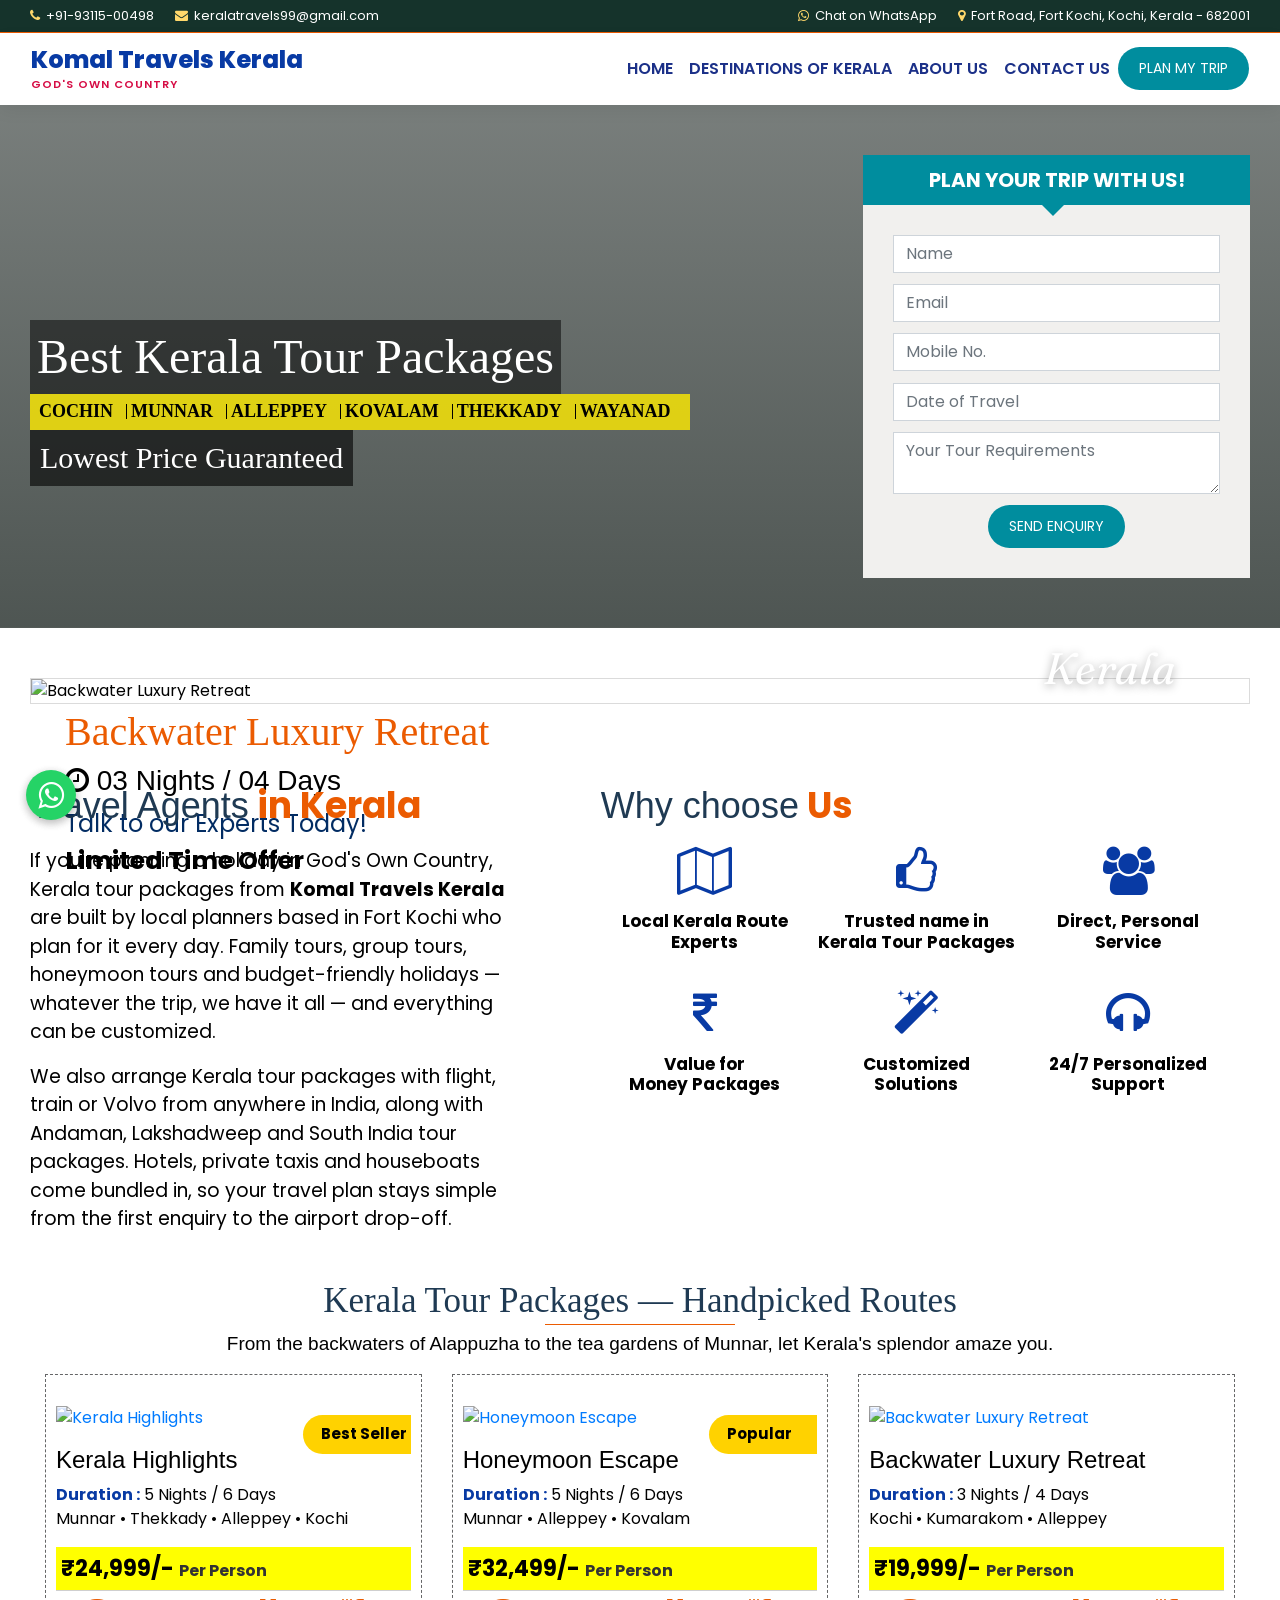
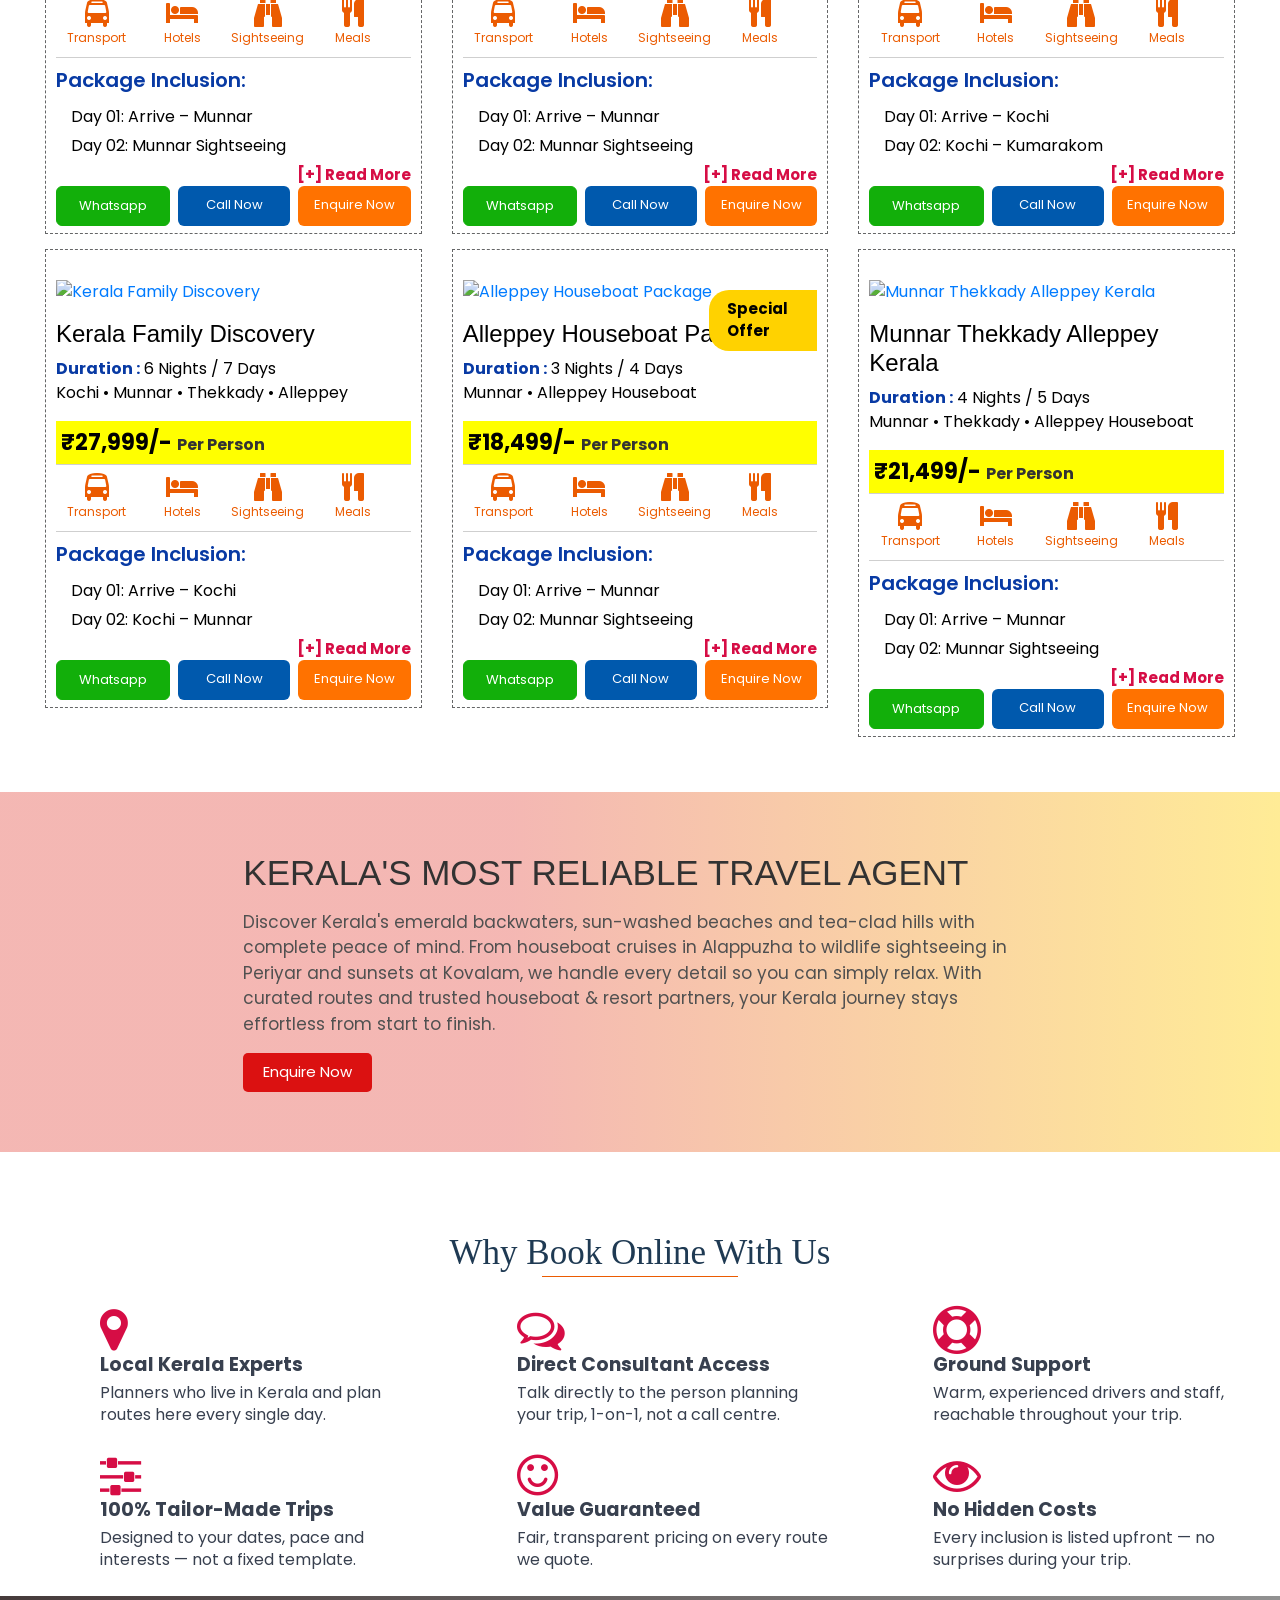
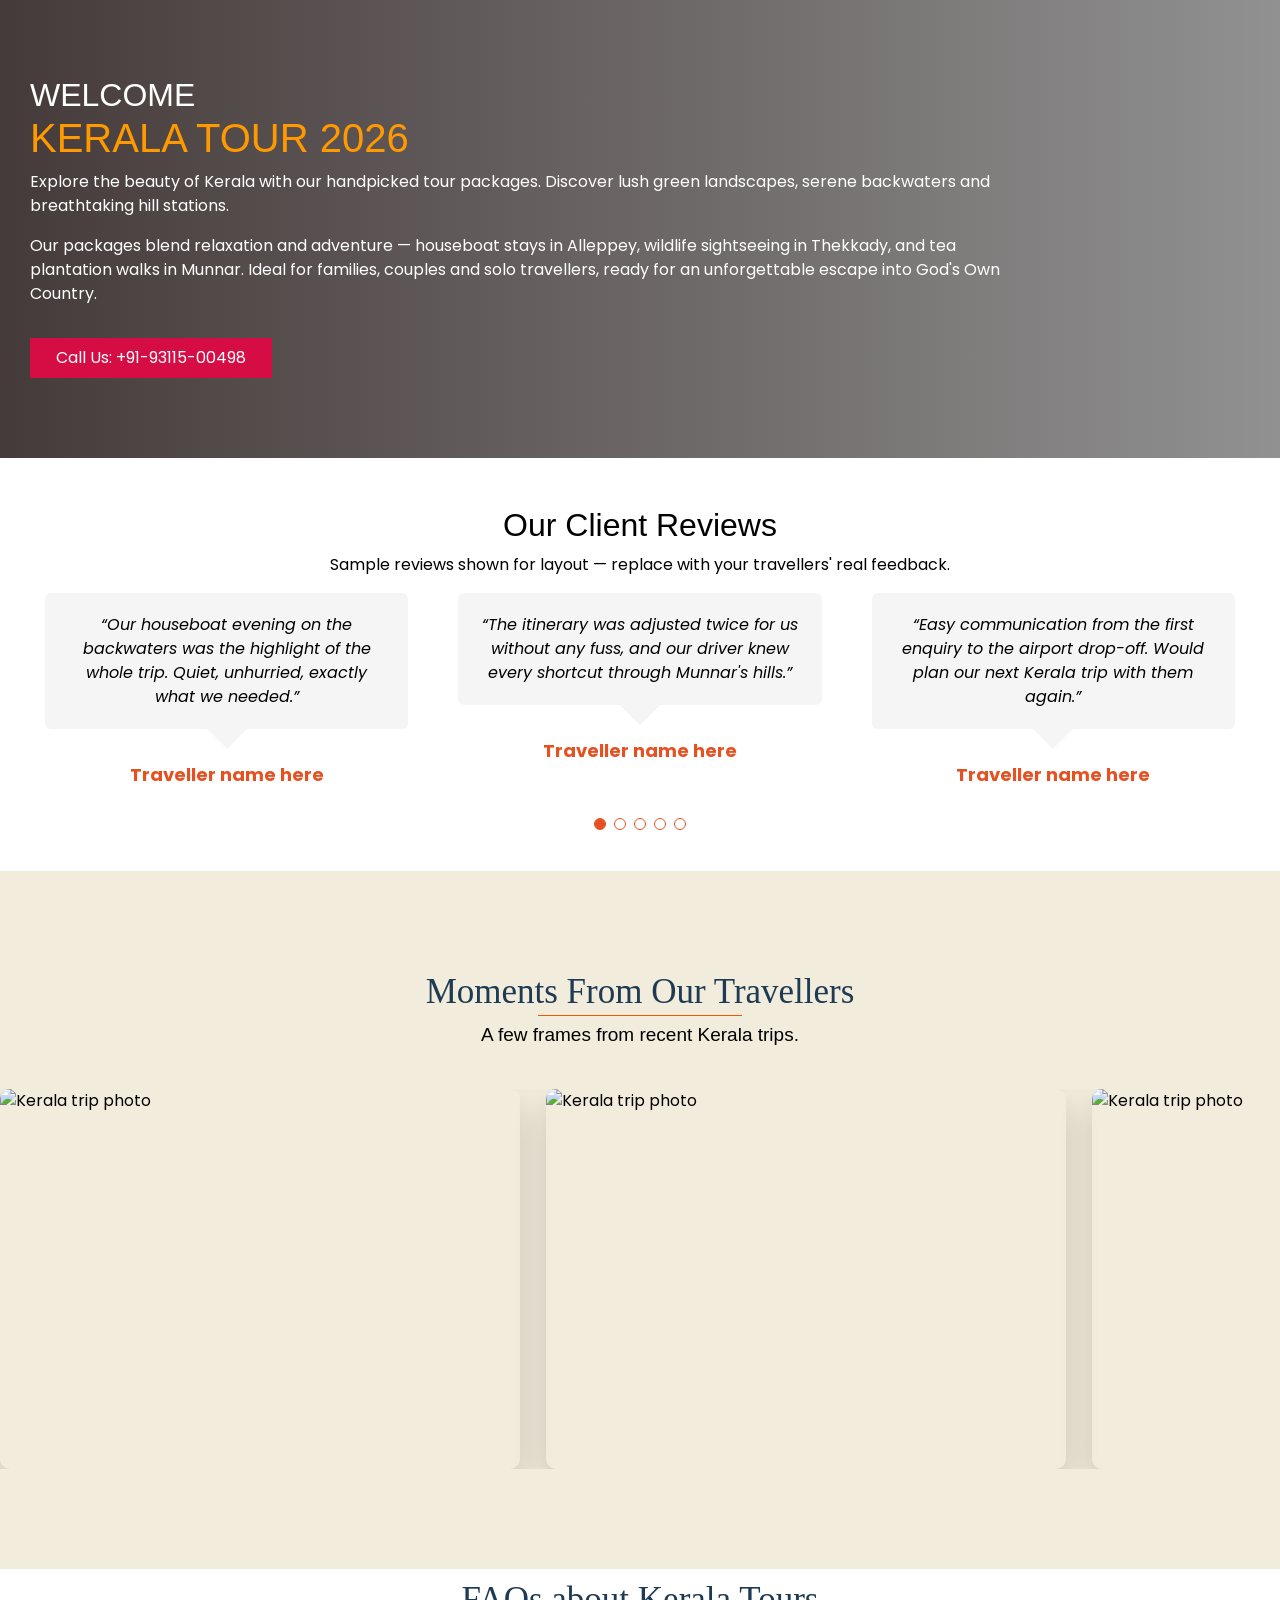
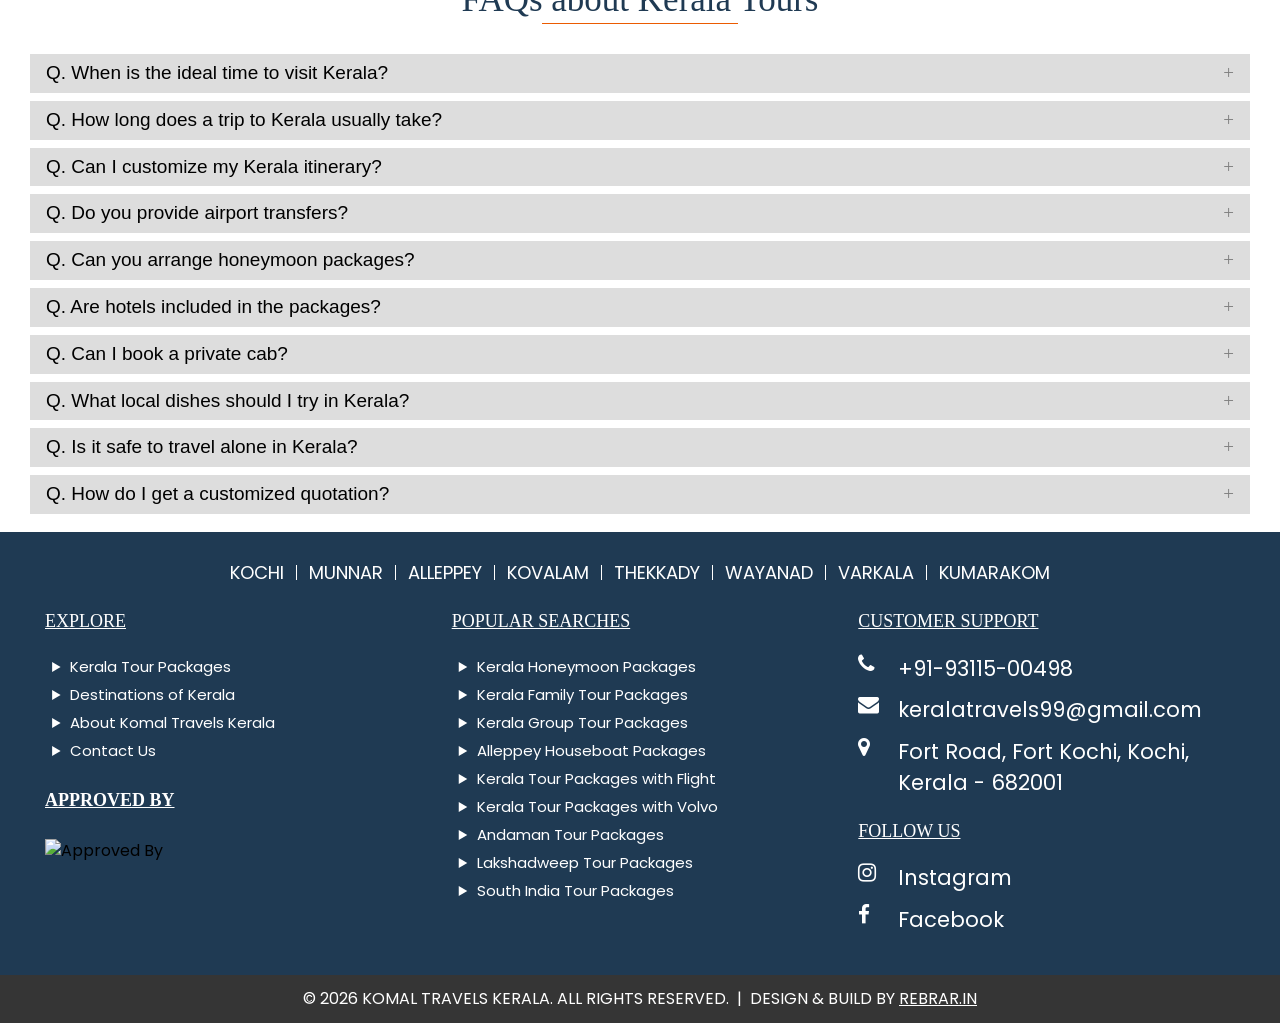
==== commit d392e2ed: "Add files via upload" ====
--- a/index.html
+++ b/index.html
@@ -571,6 +571,7 @@
   </div>
 </section>
 
+
 <section id="footer">
   <div class="container">
     <div class="row">
@@ -589,6 +590,8 @@
           <li><a href="about-us.html">About Komal Travels Kerala</a></li>
           <li><a href="contact-us.html">Contact Us</a></li>
         </ul>
+        <h4 class="ftr-h4" style="margin-top:22px;font-weight:700;">Approved By</h4>
+        <img src="https://res.cloudinary.com/dsen5nc0e/image/upload/v1789403077/affiliation_vutt7y.png" alt="Approved By" style="max-width:160px;margin-top:8px;">
       </div>
       <div class="col-md-4">
         <h4 class="ftr-h4">Popular Searches</h4>
--- a/css/style.css
+++ b/css/style.css
@@ -0,0 +1,875 @@
+body{color:#000000;font-size:16px;font-family:'proxima_novaregular';}
+.modal-open{overflow:hidden;position:fixed;width:100%;}
+.fixed{}
+@font-face{font-family:'proxima_nova_blblack';src:url('../fonts/proxima/proxima_nova_black-webfont.woff2') format('woff2'),
+url('../fonts/proxima/proxima_nova_black-webfont.woff') format('woff');font-weight:normal;font-style:normal;}
+@font-face{font-family:'proxima_nova_ththin';src:url('../fonts/proxima/proxima_nova_thin-webfont.html') format('woff2'),
+url('../fonts/proxima/proxima_nova_thin-webfont.woff') format('woff');font-weight:normal;font-style:normal;}
+@font-face{font-family:'proxima_novaregular';src:url('../fonts/proxima/proximanova-regular-webfont.woff2') format('woff2'),
+url('../fonts/proxima/proximanova-regular-webfont.woff') format('woff');font-weight:normal;font-style:normal;}
+@font-face{font-family:'proxima_nova_rgbold';src:url('../fonts/proxima/proxima-nova-bold-webfont.woff2') format('woff2'),
+url('../fonts/proxima/proxima-nova-bold-webfont.woff') format('woff');font-weight:normal;font-style:normal;}
+.top-bar{background:#ffffff;color:#fff;padding:5px 0;width:100%;top:0; border-bottom: #eb5b01 1px solid;}
+.top-bar p{padding:0px;margin:0px;font-size:20px;}
+.head-cnt{text-align:right; margin-top:25px;}
+.head-cnt ul{padding:0px;margin:0px;list-style-type:none;}
+.head-cnt ul li{padding:0px;margin:0px;list-style-type:none;display:inline-block;font-size:19px;}
+.head-cnt ul li a{color:#000;}
+.head-cnt ul li:last-child{margin-left:15px;}
+#header{padding:25px 0;}
+.deal{background:#0a0c87;border-radius:50px;color:#fff;font-size:20px;border:solid 7px #c4c4c4;padding:12px 25px;text-transform:uppercase;margin-top:20px;}
+.deal:hover{background:#060863;color:#fff;}
+#header .head-cnt{float:right;margin-top:13px;}
+#header .head-cnt ul{padding:0px;margin:0px;list-style-type:none;}
+#header .head-cnt ul li{padding:0 0 0 40px;margin:0px;list-style-type:none;font-size:30px;position:relative;}
+#header .head-cnt ul li a{color:#000;text-decoration:none;}
+#header .head-cnt ul li i{position:absolute;left:0;top:-5px;}
+#banner{position:relative;background-image:url(../images/banner.jpg);background-position:left top;background-repeat:no-repeat;background-size:cover;padding:50px 0;}
+#manali-shimla{position:relative;background-image:url(../images/inner-banner.jpg);background-position:left top;background-repeat:no-repeat;background-size:cover;padding:50px 0;margin-top:54px;}
+#captivating-manali{position:relative;background-image:url(../images/Captivating-Manal-banne.jpg);background-position:left top;background-repeat:no-repeat;background-size:cover;padding:50px 0;margin-top:54px;}
+#divine-rishikesh{position:relative;background-image:url(../images/serene-shimla.jpg);background-position:left top;background-repeat:no-repeat;background-size:cover;padding:50px 0;margin-top:54px;}
+#taj_mahal{position:relative;background-image:url(../images/Heaven-Himachal-banner.jpg);background-position:left top;background-repeat:no-repeat;background-size:cover;padding:50px 0;margin-top:54px;}
+#serene-shimla{position:relative;background-image:url(../images/Mystic_Manali.jpg);background-position:left top;background-repeat:no-repeat;background-size:cover;padding:50px 0;margin-top:54px;}
+#best-of-himachal{position:relative;background-image:url(../images/taj_mahal-1.jpg);background-position:left top;background-repeat:no-repeat;background-size:cover;padding:50px 0;margin-top:54px;}
+.banner-warp{}
+.banner-text h1{font-size:48px;font-family:'proxima_nova_blblack';color:#ffffff;line-height:60px;margin-bottom:0px;margin-top:15px;background:rgba(0, 0, 0, 0.5);padding:7px;display: inline-block;}
+.banner-text h4{font-size:30px;color:#fff;font-family:'proxima_nova_rgbold';line-height:36px;margin-bottom:30px;background:rgba(0, 0, 0, 0.6);display:inline-block;padding:10px;}
+.destination{padding:6px;margin:0px;list-style-type:none;background:rgba(255, 236, 0, 0.8);display:inline-block;}
+.destination li{padding:0 13px 0 0;color:#000;font-size:18px;margin:0px 1px 0 3px;list-style-type:none;display:inline-block;text-transform:uppercase;font-family:'proxima_nova_ththin';border-right:solid 1px #000;line-height:15px; font-weight: 700; }
+.destination li:last-child{border-right:none;}
+.banner-text{margin-top:150px;}
+.trusted{padding:0px;margin:40px 0 0 0;list-style-type:none;display:inline-block;;}
+.trusted li{padding:0px;margin:0px;list-style-type:none;border-bottom:solid 1px #fff;display:block;color:#fff;font-size:22px;line-height:45px;}
+.trusted li:last-child{border-bottom:none;}
+.trusted li i{color:#1166a6;}
+.free-quotes{background:#fff;position:relative;}
+.sale-30{position:absolute;left:-91px;top:-43px;z-index:99;display:none;}
+.free-quotes .get-free{background:#008d9e;color:#fff;text-align:center;padding:10px 0;font-size:20px;position:relative;font-weight: bold;}
+.free-quotes .get-free:before{position:absolute;content:"";width:0px;height:0px;border-left:12px solid transparent;border-right:12px solid transparent;border-top:12px solid #008d9e;bottom:-11px;left:46%;}
+.free-quotes .get-free-qoute{padding:30px;background:#f1f0ee;}
+.free-quotes .get-free-qoute .form-control{border-radius:0;}
+.btn-enq{background:#008d9e;border-radius:50px;font-size:14px;padding:10px 20px;color:#fff;text-transform:uppercase;}
+.banner-2{background:rgb(70, 86, 99);width:100%;padding:20px 0;}
+.banner-2 ul{padding:0px;margin:0px;list-style-type:none;text-align:center;}
+.banner-2 ul li{padding:0 22px 0 0;margin:0 22px 0 0;list-style-type:none;display:inline-block;vertical-align:top;border-right:solid 1px #fff;}
+.banner-2 ul li:last-child{border-right:none;}
+.banner-2 .abt-cmpny{color:#fff;text-align:center;}
+.banner-2 .abt-cmpny h6{font-size:17px;}
+
+
+/* --- Menu text --- */
+.header-menu{
+  color:#1b3088!important;
+  font-weight:600;
+  text-transform:uppercase;
+  transition:color .3s ease;
+}
+.header-menu:hover, .header-menu:focus{ color:#eb5b01!important; }
+
+/* --- Mini brand icon beside menu items --- */
+.brand-mini{
+  width:auto; height:auto; object-fit:contain; display:inline-block;
+}
+
+/* --- Dropdown on hover (desktop) --- */
+.dropdown-menu{
+  transition:all .3s ease;
+  opacity:0; visibility:hidden; transform:translateY(10px);
+}
+.navbar-nav .dropdown:hover .dropdown-menu{
+  opacity:1; visibility:visible; transform:translateY(0);
+}
+.dropdown-item:hover{ background-color:#f8f9fa; color:red; }
+
+/* --- Fixed header only on desktop --- */
+@media (min-width: 992px){
+  .navbar-fixed-desktop{
+    position: sticky;        /* stays at the top but respects layout */
+    top:0;
+    z-index:1030;
+    box-shadow:0 6px 16px rgba(0,0,0,.06);
+    margin-top:0 !important; /* remove mt-2 effect when fixed */
+    margin-bottom:0 !important;
+  }
+  /* Keep dropdown opening on hover */
+  .navbar-nav .dropdown:hover .dropdown-menu{
+    display:block; margin-top:0;
+  }
+  /* give the page breathing room when the nav sticks */
+  body{ padding-top: 0; }   /* if you see overlap, set to ~72px */
+}
+
+/* Optional: nicer toggler on light background (for Bootstrap 5) */
+.navbar-toggler{
+  border:0; box-shadow:none !important;
+}
+.navbar-toggler-icon{
+  background-image: url("data:image/svg+xml;charset=utf8,%3Csvg viewBox='0 0 30 30' xmlns='http://www.w3.org/2000/svg'%3E%3Cpath stroke='rgba(27,48,136, .85)' stroke-width='2' stroke-linecap='round' stroke-miterlimit='10' d='M4 7h22M4 15h22M4 23h22'/%3E%3C/svg%3E");
+}
+
+
+.zt-container {
+    max-width: 1220px;
+    width: 100%;
+    padding: 0 15px;
+    margin-left: auto;
+    margin-right: auto;
+}
+.hotel-info {
+    box-shadow: 0 0 0px #628C54;
+    margin-bottom: 15px;
+    border: 1px dashed #656667;
+    padding: 0px 10px 7px;
+    position: relative;
+    color: #000000;
+}
+.p-card-info p {
+    margin-bottom: 0px!important;
+}
+
+.main-img.packages img {
+    height: 240px;
+    width: 100%;
+}
+.about-inner-page {
+    position: relative;
+    margin: 40px 0 40px 0px;
+}
+
+.about-inner-page:before {
+    content: '';
+    position: absolute;
+    background: linear-gradient(to right, rgb(220 24 11 / 31%) 40%, rgb(255 208 0 / 41%) 100%);
+    top: 0px;
+    bottom: 0px;
+    left: 0px;
+    width: 100%;
+}
+.offer-l {
+    padding: 60px 0px 60px 5px;
+    font-family: 'Poppins', sans-serif;
+}
+.about-inner-page h4 {
+    font-family: 'Poppins', sans-serif;
+    font-size: 35px;
+    margin-bottom: 16px;
+    color: #323232;
+	text-transform: uppercase;
+}
+.offer-l p {
+    color: #505050;
+    font-size: 17px;
+}
+
+.about-inner-page .btn-about {
+    font-size: 15px;
+    color: #fff;
+    padding: 8px 20px;
+    text-align: center;
+    text-transform: capitalize;
+    background: #db1111;
+    display: inline-block;
+    border-radius: 5px;
+    font-family: 'Poppins', sans-serif;
+}
+
+.offer-2 {
+    padding: 53px 0;
+}
+
+
+.why_chose {
+    padding: 40px 0;
+    background: #fff;
+    padding-bottom: 0;
+}
+
+.why_item {
+    padding-left: 70px;
+    position: relative;
+    min-height: 120px;
+    margin-bottom: 25px;
+    border-radius: 10px;
+}
+
+.why_item img {
+    position: absolute;
+    width: 47px;
+    opacity: .8;
+    left: 9px;
+    top: -3px;
+}
+
+.why_item h5 {
+    font-size: 19px;
+    font-weight: 700;
+    color: #38404f;
+    margin: 0;
+}
+
+.why_item p {
+    font-size: 16px;
+    line-height: 22px;
+    margin: 5px 0 0;
+    color: #38404f;
+}
+
+.trip-ad {
+    position: relative;
+    background: url(../images/rishikesh-bg.jpg) no-repeat;
+    background-size: cover;
+    background-attachment: fixed;
+    background-position: center;
+    overflow: hidden;
+    padding: 80px 0 80px;
+}
+
+.trip-ad:before {
+    left: 0;
+    width: 100%;
+    transform: none;
+    background: linear-gradient(to left, rgba(255, 0, 0, 0), #1d0c0ca6);
+    position: absolute;
+    content: '';
+    top: 0;
+    height: 100%;
+    z-index: 1;
+}
+
+.trip-ad:after {
+    position: absolute;
+    content: '';
+    top: 0;
+    right: 0;
+    height: 100%;
+    width: 100%;
+    background: rgba(0, 0, 0, .43)
+}
+
+.trip-ad .container {
+    position: relative;
+    z-index: 2
+}
+
+.ad-title h2, .trip-ad-content p {
+    color: #fff;
+}
+
+.ad-title h2 {
+    text-transform: uppercase;
+}
+.ad-title span {
+    color: #f90;
+display: block;
+    font-size: 40px;
+}
+
+.trip-ad-btn {
+    margin-top: 32px;
+}
+
+.btn-blue {
+    border: 1px solid #005294;
+    padding: 7px 25px;
+    display: inline-block;
+    background: #d60d45;
+    border-color: #d60d45;
+    color: #fff;
+    transition: all ease-in-out .3s;
+    cursor: pointer;
+}
+
+.ad-price {
+    background: no-repeat;
+    box-shadow: none;
+margin: 20% auto 0 !important;
+padding: 5px;
+    border-radius: 50%;
+    text-align: center;
+    height: 200px;
+    width: 200px;
+    z-index: 1;
+}
+
+.ad-price-inner {
+    background: #44675b;
+    border: 2px dashed #fff;
+height: 190px;
+    width: 190px;
+    border-radius: 50%;
+    padding: 45px 0;
+    }
+    
+.ad-price span {
+    color: #fff;
+    font-size: 25px;
+}    
+.rate {
+    display: block;
+    font-size: 38px!important;
+    font-weight: 600;
+}
+
+#top-packages{padding:0 0 50px 0;position:relative;}
+.best-price{position:absolute;right:100px;top:-90px;z-index:99;opacity:0.5;transform:rotate(-25deg);}
+.h1-global{font-size:35px;font-family:'proxima_novaregular';position:relative;color:#1f3a53}
+.h1-global:after{position:absolute;left:0;right:0;bottom:-3px;height:1px;background:#eb5b01;content:"";width:16%;margin:0 auto;}
+.h1-global span{font-family:'proxima_nova_rgbold';color:#1166a6;}
+p.lead {font-size: 19px;}
+#about-sec{padding:30px 0;}
+#about-sec h1{font-size:36px;margin-bottom:20px;color:#1f3a53}
+#about-sec h1 span{font-weight:bold;color:#eb5b01;}
+#about-sec p{font-size:19px;}
+.call-now{background:#eb5b01;display:grid;color:#fff;font-size:17px;font-weight:bold;border-radius:35px;text-transform:uppercase;}
+.call-now:hover{background:#d65200;color:#fff;}
+.why-us{padding:0px;margin:0px;list-style-type:none;}
+.why-us li{padding:0px;margin:0 0 30px 0;list-style-type:none;display:inline-block;width:32%;vertical-align:top;text-align:center;}
+.why-us h4{font-weight:bold;font-size:17px;}
+#about-sec .why-us p{font-size:14px;}
+.why-bx{padding-left:50px;}
+.packages{margin-top:30px;}
+.packages figure{position:relative;-webkit-transition:all 0.8s ease;-moz-transition:all 0.8s ease;-ms-transition:all 1s ease;-o-transition:all 0.8s ease;transition:all 0.8s ease;transform:scale(1);}
+.packages figure:hover{-webkit-transform:scale(1);-moz-transform:scale(1);-ms-transform:scale(1);-o-transform:scale(1);transform:scale(1.06);}
+.overlay{position:absolute;top:0;bottom:0;right:0;left:0;background:-moz-linear-gradient(top, rgba(0,0,0,0) 18%, rgba(0,0,0,0) 70%, rgba(0,0,0,0.89) 100%);background:-webkit-linear-gradient(top, rgba(0,0,0,0) 18%,rgba(0,0,0,0) 70%,rgba(0,0,0,0.89) 100%);background:linear-gradient(to bottom, rgba(0,0,0,0) 18%,rgba(0,0,0,0) 70%,rgba(0,0,0,0.89) 100%);filter:progid:DXImageTransform.Microsoft.gradient(startColorstr='#00000000', endColorstr='#e3000000',GradientType=0);}
+.packages .all-free{position:absolute;bottom:83px;left:-1px;padding:8px 0 8px 0;font-weight:bold;}
+.packages .special-honymoon{position:absolute;bottom:0px;left:10px;padding:8px 0 8px 0;color:#fff;right:10px;font-size:18px;text-align:center;}
+.packages .tag{position:absolute;width:108px;top:10px;background:#ffd200;right:0;padding:8px 0 8px 18px;font-weight:bold;font-size:15px;-webkit-border-top-left-radius:20px;-webkit-border-bottom-left-radius:20px;-moz-border-radius-topleft:20px;-moz-border-radius-bottomleft:20px;border-top-left-radius:20px;border-bottom-left-radius:20px;}
+.packages .budget{position:absolute;top:-8px;right:-7px;display: none;}
+.packages h2{font-size:21px;font-family:'proxima_novaregular';font-weight:600;}
+.packages h3{font-size:18px;margin-bottom:4px;min-height:28px;}
+.packages h3 span{color:#eb5b01;}
+.itnry{padding:8px 0;margin:0;list-style-type:none;border-bottom:solid 1px #cfcfcf;border-top:solid 1px #cfcfcf;}
+.itnry li{padding:0px;margin:0px;list-style-type:none;display:inline-block;width:23%;text-align:center;font-size:14px;color:#eb5b01;}
+.itnry li.active{color:#a3a3a3;}
+.itnry li.active figure{opacity:0.3;}
+.itnry li figure{padding:0px;margin:0px;}
+.itnry li p{padding:0px;margin:0px;}
+.inclusions{margin-top:10px;position:relative;}
+.inclusions h5{font-size:20px;font-weight:600;}
+.inclusions a{color:#eb5b01;}
+.pkg-incusion{padding:0px;margin:0px;list-style-type:none;}
+.pkg-incusion li{padding:0 0 0 15px;margin:0 0 5px 0;list-style-type:none;display:block;position:relative;background-image:url(../images/arrow-orng.png);background-repeat:no-repeat;background-position:left 6px;}
+.pkg-incusion li i{position:absolute;left:0;top:3px;color:#1166a6;}
+.inclusions .read-collpse{position:absolute;right:20px;margin-top:-10px;}
+.inclusions .read-collpse span{display:block;}
+.inclusions .read-collpse[aria-expanded="false"] i{display:none;}
+.inclusions .read-collpse[aria-expanded="true"] span{display:none;}
+.inclusions .read-collpse[aria-expanded="true"] i{display:block;}
+.price-tag{border-bottom:solid 1px #cfcfcf;border-top:solid 1px #cfcfcf;padding:10px 0;margin-top:20px;float:left;width:100%;}
+.price-tag .price{font-size:20px;font-weight:600;display:inline-block;margin-top:6px;}
+.price-tag .price small{display:block;text-decoration:line-through;color:#333;}
+.price-tag .price small i{text-decoration:line-through;}
+.btn-detail{display:inline-block;float:right;margin-top:1px;}
+.btn-detail .btn{background:#eb5b01;border-radius:50px;font-size:18px;padding:6px 21px;color:#fff;text-transform:uppercase;font-weight:300;}
+#confused{padding:50px 0;}
+#confused h1{margin-bottom:50px;}
+.white-color{color:#fff!important;}
+.requirement{background:#eb5b01;border-radius:50px;font-size:18px;padding:6px 50px;color:#fff;text-transform:uppercase;}
+.requirement:hover{background:#d65200;color:#fff;}
+#book-online{padding:10px 0;position:relative;}
+.best-price-2{position:absolute;left:73px;top:-28px;z-index:99;opacity:0.5;transform:rotate(-25deg);}
+.why-book{border-right:dotted 1px #333;text-align:center;margin:50px 0;height:70%;padding:0 20px;}
+.right-bdr{border-right:none;}
+.why-book img{margin-bottom:10px;}
+.why-book h4{color:#1f3a53;font-family:'proxima_nova_rgbold';font-size:19px;text-transform: uppercase;}
+.why-book p{font-size:17px;}
+#footer{background:#1f3a53;padding:30px;}
+.ftr-link{padding:0px;margin:0 0 25px 0;list-style-type:none;text-align:center;}
+.ftr-link li{padding:0 12px;margin:0px;list-style-type:none;display:inline-block;color:#fff;border-right:solid 1px #fff;font-size:18px;line-height:15px;text-transform:uppercase;}
+.ftr-link li:last-child{border-right:none;}
+.ftr-h4{color:#fff;font-family:'proxima_nova_rgbold';font-size:18px;margin-bottom:20px;text-transform:uppercase; text-decoration: underline;}
+.ftr-h5{color:#fff;font-family:'proxima_nova_rgbold';font-size:18px;margin-top:20px;text-transform:uppercase;}
+.approved{margin-top:42px;}
+.ftr-cnt{padding:0px;margin:0px;list-style-type:none;}
+.ftr-cnt li{padding:0 0 0 40px;margin:0 0 10px 0;list-style-type:none;font-size:21px;color:#fff;position:relative;}
+.ftr-cnt li a{color:#fff;}
+.ftr-cnt li i{position:absolute;left:0;}
+#copywrite{background:#353535;padding:12px 0; text-transform: uppercase;}
+#copywrite p{margin:0;padding:0px;color:#fff;}
+.coi-pop .modal-header{background:#ffd200;}
+.coi-pop .modal-title{color:#000;font-size:20px;font-weight:bold;}
+.coi-pop .btn-secondary{background:#1166a6;border:none;font-size:18px;text-align:center;}
+.coi-pop .btn-secondary:hover{background:#ca621b;color:#fff;}
+.coi-pop .close{float:right;font-size:2rem;font-weight:700;line-height:1;color:#000;opacity:1;}
+#book-online .col-md-3{padding-right:0;padding-left:0;}
+#thank-you{padding:100px 100px 50px 100px; margin-top:40px;}
+#thank-you a{color:#1166a6;}
+.inner_mobile>.container{max-width:100%;}
+.inner_mobile{width:100%;max-width:100%;bottom:0;background:#ffd200;position:fixed;}
+._col_m{border-right:1px solid #0004d;color:#f7f7f7;height:100%;justify-content:center;background:#243A51;cursor:pointer;}
+._btn_bm{margin:0;width:100%;background:transparent;border:none;color:#000;padding:10px 0 10px 0;}
+._btn_bm, ._col_bm, ._col_m{text-align:center;font-size:16px;}
+.fa-1x{font-size:25px!important;margin-top:11px;color:#fff;}
+.section_mobile{display:none;}
+.mobile-footer{display:none;}
+#top-packages hr{margin-top:35px;}
+#best-deal{position:relative;margin-top:50px;margin-bottom:50px;}
+#best-deal .tour-img{border:solid 1px #dbdbdb;}
+.packge-detail{position:absolute;top:30px;left:50px;}
+.packge-detail h2{font-size:40px;font-family:'proxima_nova_blblack';color:#eb5b01;}
+.packge-detail h3{font-size:28px;color:#000;}
+.packge-detail p{font-size:24px;margin:0;color:#022c63;}
+.pkg-price {font-size: 25px; font-weight: bold; margin-bottom: 15px;}
+.pkg-price i{}
+.off{position:absolute;left:-55px;bottom:-95px;}
+.inclusion{padding:0px;margin:0px;list-style-type:none;}
+.inclusion li{padding:0 0 00;margin:0 0 20px 0;list-style-type:none;border-bottom:solid 1px #dbdbdb;}
+.inclusion h4{color:#eb5b01;font-size:18px;font-weight:bold;}
+.inclusion p + p{font-weight:bold;}
+#tourdiscription{margin-top:15px;margin-bottom:50px;position:relative;}
+#tourdiscription::before{position:absolute;width:1px;height:100%;content:"";left:46%;background:#ddd;}
+#tourdiscription h3{color:#eb5b01;font-weight:bold;font-size:25px;}
+#tourdiscription ul{padding:0;margin:0;list-style-type:none;}
+#tourdiscription li{padding:0 0 11px 18px;margin:0;list-style-type:none;position:relative;}
+#tourdiscription li::before{width:18px;height:18px;background-image:url(../images/tick.png);background-repeat:no-repeat;background-position:left 6px;content:"";position:absolute;left:0px;top:1px;background-size: 11px auto;}
+.m-img{display:none;}
+.d-img{display:block;}
+.m-visibale{display:none;}
+.btn-mobile{display:none;}
+.remark h4{color:#1166a6;font-weight:bold;font-size:25px;margin-top:50px;}
+.get-a-free-quote{position:fixed;top:50%;z-index:999;right:0;}
+.bdr-none{border-right:none !important}
+.logo {margin-top: 4px;}
+ .logo-m {
+    display: none;
+}
+.tour-package-list{ margin-bottom:25px;margin-left: -15px;}
+.tour-package-list li {
+    list-style-type: disclosure-closed;
+    font-size: 15px;
+    line-height: 28px;
+    text-decoration: none;
+    color: #fff;
+}
+.tour-package-list a {
+    color: #fff;
+}
+.btn-welcome {
+    border: 1px solid #12AF0A;
+    background-color: #12AF0A;
+    padding: 7px 6px;
+    display: inline-block;
+    border-radius: 6px;
+    color: #ffffff;
+    margin-bottom: 5px;
+    transition: all ease-in-out .3s;
+    cursor: pointer;
+}
+
+.btn-welcome1 {
+    background: #0059AD;
+    padding: 7px 6px;
+    margin-top: 5px;
+    display: inline-block;
+    border-radius: 6px;
+    color: #ffffff;
+    transition: all ease-in-out .3s;
+    cursor: pointer;
+}
+
+.btn-welcome2 {
+    background: #FF7200;
+    padding: 7px 6px;
+    margin-top: 5px;
+    display: inline-block;
+    border-radius: 6px;
+    color: #ffffff;
+    transition: all ease-in-out .3s;
+    cursor: pointer;
+}
+.btn-welcome2:hover {
+    background: #AA1020;
+    color: #ffffff;
+    border-radius: 6px;
+}
+
+.btn-welcome1:hover {
+    background: #000000;
+    color: #ffffff;
+    border-radius: 6px;
+}
+.btn-welcome:hover {
+    background: #076502;
+    color: #ffffff;
+    border-color: #076502;
+    border-radius: 6px;
+}
+
+
+
+@media only screen and (max-width:1200px){.best-price-2{position:absolute;left:73px;top:-48px;z-index:99;opacity:0.5;transform:rotate(-25deg);width:100px;}
+.sale-30{position:absolute;left:-51px;top:-11px;width:67px;z-index:99;}
+.best-price{position:absolute;right:90px;top:-139px;width:117px;z-index:99;}
+.off{left:-46px;bottom:-57px;width:126px;}
+.packge-detail h2{font-size:28px;}
+.packge-detail h3{font-size:20px;}
+#header .head-cnt ul li{font-size:24px;}
+.packge-detail p{font-size:19px;}
+.pkg-price{font-size:38px;}
+.deal{font-size:16px;}
+.banner-text h1{font-size:46px;line-height: 30px;}
+.banner-text h4{font-size:32px;}
+.destination li{font-size:15px;}
+.trusted li{font-size:17px;line-height:38px;}
+.banner-2 ul li{padding:0 10px 0 0;margin:0 6px 0 0;}
+.banner-2 .abt-cmpny h6{font-size:15px;}
+.itnry li{width:18%;font-size:12px;}
+.packages h3{font-size:18px;min-height:43px;}
+.packages h2{font-size:18px;}
+.price-tag .price{font-size:18px;}
+.btn-detail .btn{font-size:13px;}
+.why-book h4{font-size:16px;}
+.why-book p{font-size:16px;}
+.ftr-cnt li{font-size:20px;}
+.ftr-link li{margin:0 0 13px 0;}
+.why-book{padding:0 20px;height:80%;}
+#tourdiscription::before{left:49%;}
+}
+@media only screen and (max-width:992px){#tourdiscription::before{left:57%;}
+.packge-detail h2{font-size:22px;}
+.packge-detail h3{font-size:14px;}
+.packge-detail p{font-size:15px;}
+.pkg-price{font-size:26px;}
+.off{left:-46px;bottom:-40px;width:105px;}
+#header .head-cnt ul li{font-size:15px;}
+#header .head-cnt ul li img{width:19px;}
+#header .head-cnt ul li{padding:0 0 0 26px;margin-bottom:8px;}
+#header .head-cnt{margin-top:33px;}
+.deal{font-size:16px;padding:4px 16px;margin-top:38px;border:solid 4px #c4c4c4;}
+.free-quotes .get-free{font-size:22px;padding:10px 0;}
+.free-quotes .get-free-qoute{padding:20px 10px 10px;}
+.banner-text h1{font-size:32px;}
+.banner-text h4{font-size:22px;}
+.destination li{font-size:12px;margin:0 2px 0 2px;padding:0 9px 0 0;}
+.upto{width:61px;}
+.banner-2 ul li{margin:0 6px 15px 0;}
+.banner-2{padding:20px 0 0 0;}
+.h1-global{font-size:35px;}
+.special-honymoon p{font-size:13px;line-height:normal;}
+.packages .special-honymoon{bottom:-20px;left:10px;font-size:18px;}
+.packages .all-free{bottom:52px;left:-1px;width:139px;}
+.packages .tag{width:92px;top:10px;right:0;font-size:12px;}
+.packages h2{font-size:15px;}
+.packages h3{font-size:15px;}
+.inclusions h5{font-size:16px;}
+.price-tag .price{font-size:18px;text-align:center;display:block;margin-bottom:10px;}
+.btn-mobile{display:none;float:none;}
+.ftr-cnt li{font-size:14px;padding:0 0 0 30px;}
+.ftr-cnt li img{width:20px;}
+.top-bar .col-md-5{width: 20%;display: inline-block;}
+.top-bar .col-md-7{width: 79%;display: inline-block;}
+.head-cnt ul li {font-size: 15px;}
+.head-cnt ul li img {width: 26px;} 
+.logo {margin-top: 0;}  
+#banner { margin-top: 46px;}
+#manali-shimla{ margin-top: 46px;}
+#captivating-manali{ margin-top: 46px;}
+#divine-rishikesh{ margin-top: 46px;}
+#taj_mahal{ margin-top: 46px;}
+#serene-shimla{ margin-top: 46px;}
+#best-of-himachal{ margin-top: 46px;}
+}
+@media only screen and (max-width:767px){
+.trip-ad-content {
+    background: #fff;
+    padding: 30px;
+}
+
+.trip-ad-content p {
+    color: #777;
+}
+.ad-title h2 {
+    color: #005294;
+}
+.about-inner-page h4 {
+    font-size: 28px;
+}
+
+.offer-l p {
+    font-size: 16px;
+}    
+.offer-2 {
+    padding: 0px 0;
+}
+.offer-2 img {
+    width: 100%;
+}
+.logo-m {
+    display: block;
+	text-align: center;
+}
+.logo {
+    display: none;
+}
+.top-bar{padding:5px 0;}
+.logo {margin-top: 0;}
+#tourdiscription::before{background:none;}
+.top-bar .col-md-5{width: 15%;display: inline-block;}
+ .top-bar .col-md-7{width: 83%;display: inline-block;}
+.btn-detail .btn {width: 100%;}
+.btn-mobile {display: inline-block;float: none; width: 100%;}
+.get-a-free-quote{display:none;}
+.btn-dsktp{display:none;}
+btn-mobile{display:block;}
+#top-packages{padding:50px 0 50px 0;}
+.m-hidden{display:none;}
+.m-visibale{display:block;}
+.off{left:-27px;}
+.m-img{display:block;}
+.d-img{display:none;}
+.packge-detail{top:10px;left:32px;}
+.top-bar .col-md-5{text-align:center;}
+.m-visibale .why-bx{padding-left:0;padding-top:0px;}
+.why-us figure{width:65px;text-align:center;margin:0 auto 10px;}
+.why-us h4{font-weight:bold;font-size:14px;}
+.head-cnt{text-align:center;margin-top:0px;display: none;}
+.head-cnt ul li{font-size:14px;}
+.head-cnt ul li i img{width:24px;}
+.mobile-footer .pt-4{padding-top:0 !important;}
+.font-bold{font-size:18px;font-weight:bold;}
+.media p{font-size:15px;}
+.media p a{color:#fff;}
+.mobile-footer{display:block;color:#fff;}
+.section_mobile{display:block;}
+.section_mobile .col-md-9{width:75%;}
+#confused{background-attachment:scroll;}
+.upto{width:100px;}
+#copywrite p{font-size:12px;}
+#copywrite{padding:10px 0;margin-bottom:44px;}
+.hidden-md{display:none;}
+.trusted{display:none;}
+.ftr-link{display:none;padding:0px;margin:0 0 20px 0;}
+.ftr-link li{font-size:13px;}
+#banner{background-size:contain;margin-top:0px;}
+.deal{position:absolute;top:-90px;}
+#header .head-cnt{float:none;}
+#header .head-cnt ul li{display:inline-block;}
+#header .head-cnt ul li:last-child{margin-left:10px;}
+#header .head-cnt{margin-top:3px;border-top:solid 1px #d2d2d2;padding-top:4px;}
+#banner .col-sm-8, #banner .col-sm-4{flex:0 0 100%;max-width:100%;}
+.banner-text{text-align:center;}
+#banner .free-quotes{margin-top:0px;}
+#banner .free-quotes .get-free{font-size:18px;}
+#banner .destination li{font-size:15px;}
+#banner .banner-text h1{font-size:28px;}
+.banner-2 ul li{width:30%;}
+.why-book{border-right:none;border-bottom:dotted 1px #333;text-align:center;margin:50px 0;}
+.logo img{}
+.h1-global{font-size:27px;line-height:35px;}
+.approved{margin-top:0;margin-bottom:15px;}
+.ftr-h4{margin-bottom:10px;}
+p.lead {font-size: 15px;}
+.banner-2 { display: none; }
+#best-deal{display: none;}
+.modal-dialog {margin: 1rem !important;}
+.whypart {flex: 0 0 50%; max-width: 50%;}
+#footer{padding:20px 0 0;}
+.mobile-footer .pb-4{padding-bottom:0;}
+#about-sec{padding:0;}
+#tourdiscription{margin-top:10px;margin-bottom:50px;}
+}
+@media only screen and (max-width:568px){  
+.sale-30{position:absolute;left:6px;top:-11px;width:71px;z-index:99;}
+.banner-text h1 {font-size: 28px;}
+.best-price{position:absolute;right:42px;top:-59px;width:117px;z-index:99;}
+.best-price-2{position:absolute;left:0px;top:99px;z-index:99;opacity:0.5;transform:rotate(-25deg);width:100px;}
+#about-sec h1{font-size:28px;margin-top:20px;}
+#banner .banner-text{margin-top:150px;}
+.requirement{font-size:12px;padding:6px 15px;}
+.approved{margin-top:0;margin-bottom:15px;}
+#banner{background-image:url(../images/banner-m.jpg);background-size:100% auto;padding:50px 0 0 0;}
+#thank-you{padding:50px 0;}
+#manali-shimla{background-image:url(../images/inner-banner-mobile.jpg);background-size:100% auto;padding:50px 0 0 0;}
+#best-of-himachal{background-image:url(../images/taj_mahal_m-1.jpg);background-size:100% auto;padding:50px 0 0 0;}
+#captivating-manali{background-image:url(../images/Captivating-Manal-banner-m.jpg);background-size:100% auto;padding:50px 0 0 0;}
+#serene-shimla{background-image:url(../images/Mystic_Manali_m.jpg);background-size:100% auto;padding:50px 0 0 0;}
+#taj_mahal{background-image:url(../images/taj_mahal_m.jpg);background-size:100% auto;padding:50px 0 0 0;}
+#divine-rishikesh{background-image:url(../images/serene-shimla-m.jpg);background-size:100% auto;padding:50px 0 0 0;}
+}
+@media only screen and (max-width:480px){
+.head-cnt ul li {font-size: 12px;}
+}
+@media only screen and (max-width:375px){
+.banner-text h4 {font-size: 20px;}    
+.head-cnt ul {padding: 0px; margin: 0px;list-style-type: none; text-align: left;}    
+.head-cnt ul li {font-size: 12px;}    
+.top-bar .col-md-7 {padding: 0;}    
+.head-cnt ul li i img {width: 16px;}  
+.head-cnt ul li:last-child { margin-left: 6px;}  
+#banner .banner-text h1 {font-size: 21px;}    
+.best-price{position:absolute;right:20px;top:93px;width:84px;z-index:99;}
+.sale-30{position:absolute;left:-6px;top:-55px;width:71px;z-index:6;}
+.packge-detail h2{font-size:13px;font-family:'proxima_novaregular';font-weight:400;text-shadow:0px 1px #ffffff;}
+.deal{position:absolute;font-size:13px;}
+#header .head-cnt ul{padding:0px;margin:0px;list-style-type:none;text-align:center;}
+#header .head-cnt ul li{padding:0 0 0 26px;margin-bottom:2px;}
+.logo img{margin:0 auto;}
+#thank-you{padding:20px 0;}
+.call-now{font-size:13px;}
+}
+
+@media (min-width: 576px){
+.modal-dialog {
+    max-width: 500px;
+    margin: 5.75rem auto;
+}
+}
+
+.trip-expert{margin-top: 15px}
+
+.whatapp_btn {width: 50px;height: 50px;color: #fff;position: fixed;left: 26px;bottom: 80px;cursor: pointer;z-index: 999;border-radius: 100%;display: flex;align-items: center;justify-content: center;transition: all 300ms ease-in-out;box-shadow: 0px 3px 10px rgb(0 0 0 / 16%), 0px 3px 10px rgb(0 0 0 / 16%);text-decoration: none;-webkit-animation: moveBounce 3s linear infinite;animation: moveBounce 3s linear infinite;}
+@keyframes moveBounce {
+    0% {
+        transform: translateY(0px); 
+    }
+    50% {
+        transform: translateY(20px); 
+    }
+    100% {
+        transform: translateY(0px); 
+    } 
+  }
+.whatapp_btn img{max-width: 100%;}  
+
+.panel-group { margin-top:25px;}	
+h4.panel-title {
+    background-color: #dddddd;
+    padding: 8px 16px;
+}
+.panel-title a { color: #000000; font-size: 19px; display: block;}
+.panel-heading a:after {
+    font-family:'Glyphicons Halflings';
+    content:"\2212";
+    float: right;
+    color: grey;
+}
+.panel-body {
+    margin-bottom: 20px;
+	padding: 0 10px;
+}
+.panel-heading a.collapsed:after {
+    content:"\2b";
+}
+
+.panel-heading a:after {
+  font-family:'Glyphicons Halflings';
+  content:"\2212";
+  float: right;
+  color: grey;
+}
+.panel-heading a.collapsed:after {
+  content:"\2b";
+}
+
+
+.testimonials .testimonials-carousel,
+.testimonials .testimonials-slider {
+  overflow: hidden;
+}
+
+.testimonials .testimonial-item {
+  box-sizing: content-box;
+  text-align: center;
+  min-height: 210px;
+}
+
+.testimonials .testimonial-item .testimonial-img {
+  width: 90px;
+  border-radius: 50%;
+  margin: 0 auto;
+}
+
+.testimonials .testimonial-item h3 {
+  font-size: 18px;
+  font-weight: bold;
+  margin: 10px 0 5px 0;
+  color: #e65122;
+}
+
+.testimonials .testimonial-item h4 {
+  font-size: 14px;
+  color: #999;
+  margin: 0;
+}
+
+.testimonials .testimonial-item .quote-icon-left,
+.testimonials .testimonial-item .quote-icon-right {
+  color: #e65122;
+  font-size: 16px;
+}
+
+.testimonials .testimonial-item .quote-icon-left {
+  display: inline-block;
+  left: -5px;
+  position: relative;
+}
+
+.testimonials .testimonial-item .quote-icon-right {
+  display: inline-block;
+  right: -5px;
+  position: relative;
+  top: 10px;
+}
+
+.testimonials .testimonial-item p {
+  font-style: italic;
+  margin: 0 15px 15px 15px;
+  padding: 20px;
+  font-size: 16px;
+  background: #f5f5f5;
+  position: relative;
+  margin-bottom: 35px;
+  border-radius: 6px;
+}
+.testimonials .testimonial-item p::after {
+    content: "";
+    width: 0;
+    height: 0;
+    border-top: 20px solid #f5f5f5;
+    border-right: 20px solid transparent;
+    border-left: 20px solid transparent;
+    position: absolute;
+    bottom: -20px;
+    left: calc(50% - 20px);
+} 
+
+.testimonials .swiper-pagination {
+  margin-top: 20px;
+  position: relative;
+}
+
+.testimonials .swiper-pagination .swiper-pagination-bullet {
+  width: 12px;
+  height: 12px;
+  background-color: #fff;
+  opacity: 1;
+  border: 1px solid #e65122;
+}
+
+.testimonials .swiper-pagination .swiper-pagination-bullet-active {
+  background-color: #e65122;
+}
+/* --- Komal Travels Kerala: custom fix, added by Claude ---
+   .inclusions .read-collpse was position:absolute with no top set, so its
+   vertical position depended on the static-position algorithm and content
+   height. That's fragile: any teaser line long enough to wrap pushes it
+   down into the button row below (.package-info). Instead of tuning copy
+   length to fit a positioning hack, put the link back in normal flow. */
+.inclusions .read-collpse{position:static;display:block;text-align:right;margin-top:6px;}
+
+/* --- Komal Travels Kerala: custom fix, added by Claude ---
+   .btn-welcome/.btn-welcome1/.btn-welcome2 are plain display:inline-block
+   with no shared container layout, so whether all 3 buttons sit cleanly
+   in one row depends on natural inline wrapping at a given screen width.
+   Force a clean, equal, single-row layout on every screen size instead. */
+.package-info{display:flex;gap:8px;flex-wrap:nowrap;}
+.package-info a{flex:1 1 0;text-align:center;margin:0 !important;padding:9px 4px !important;font-size:13px;}
+@media (max-width:400px){
+  .package-info a{font-size:11.5px;padding:9px 2px !important;}
+}
+
+/* --- Komal Travels Kerala: custom fix, added by Claude ---
+   .whatapp_btn had no background color set anywhere, so the floating
+   WhatsApp button showed only a white icon with no visible button shape.
+   Adding WhatsApp's brand green. */
+.whatapp_btn{background:#25D366 !important;}
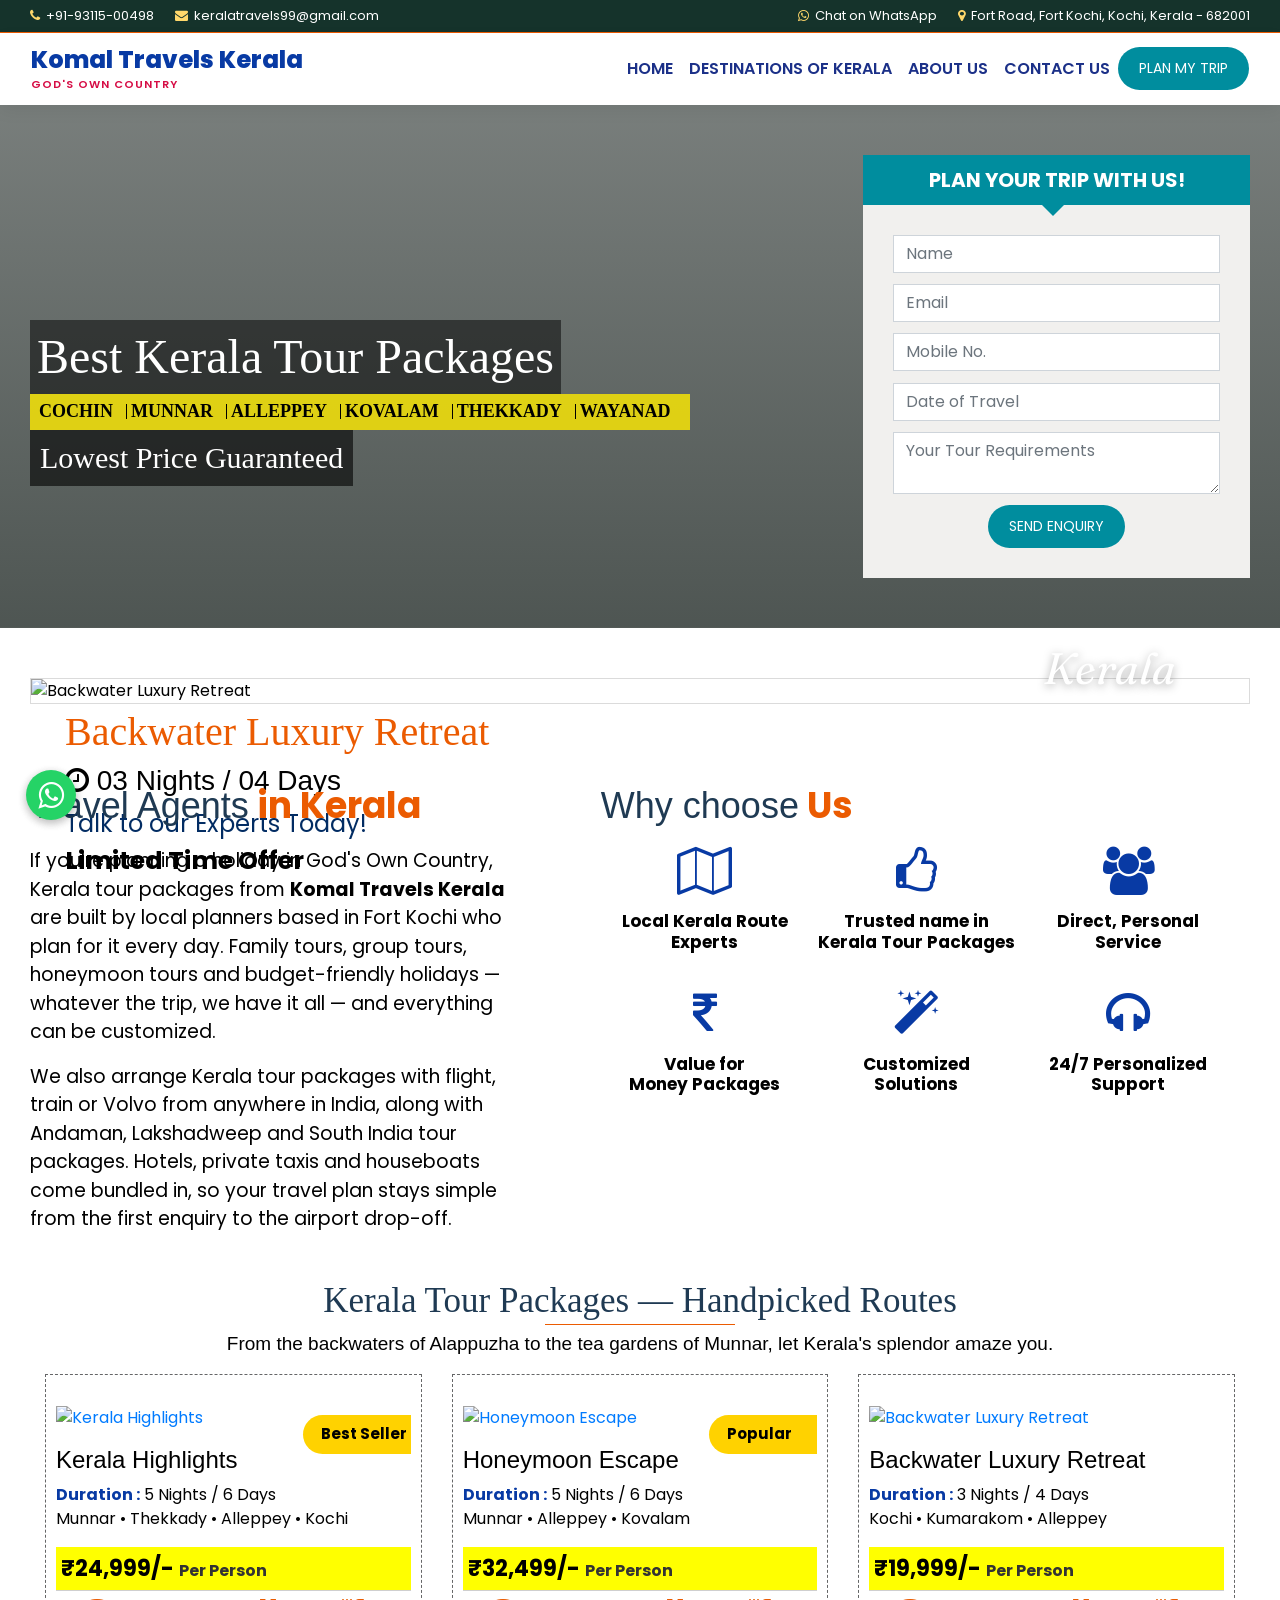
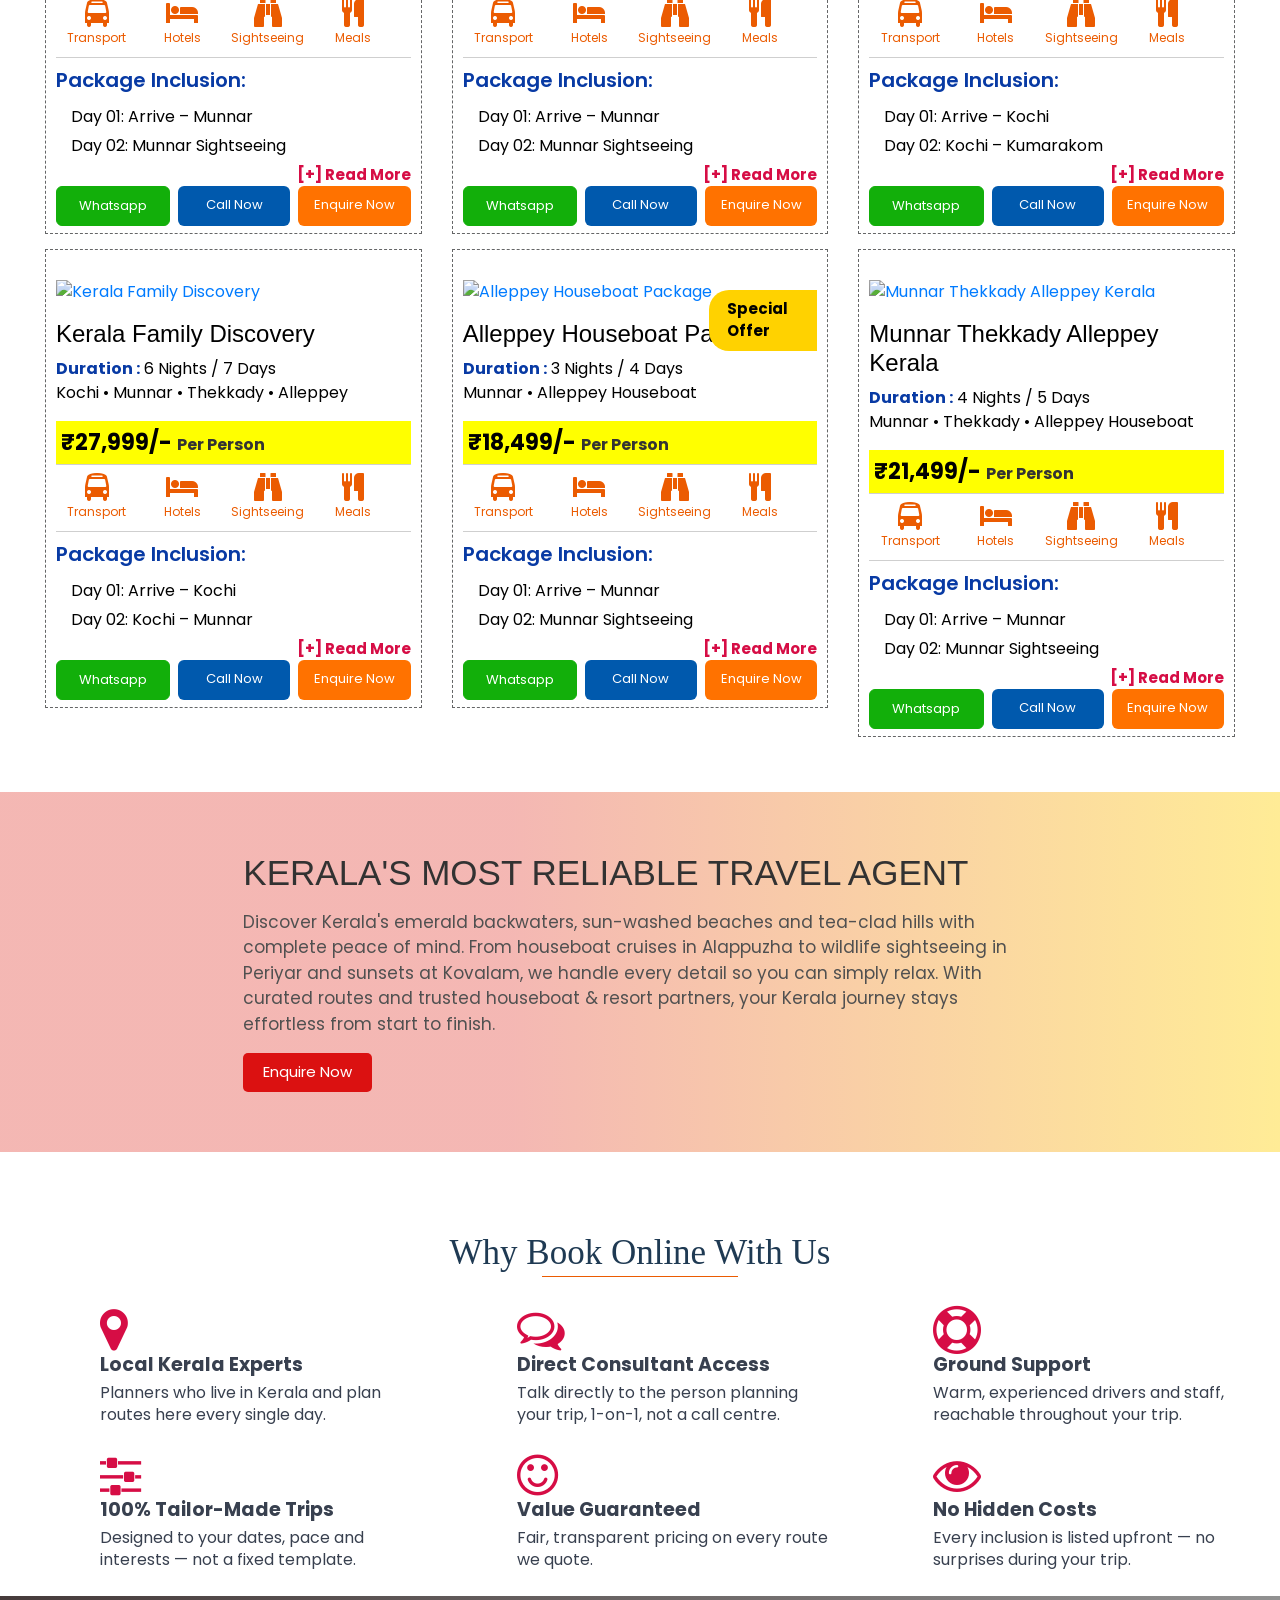
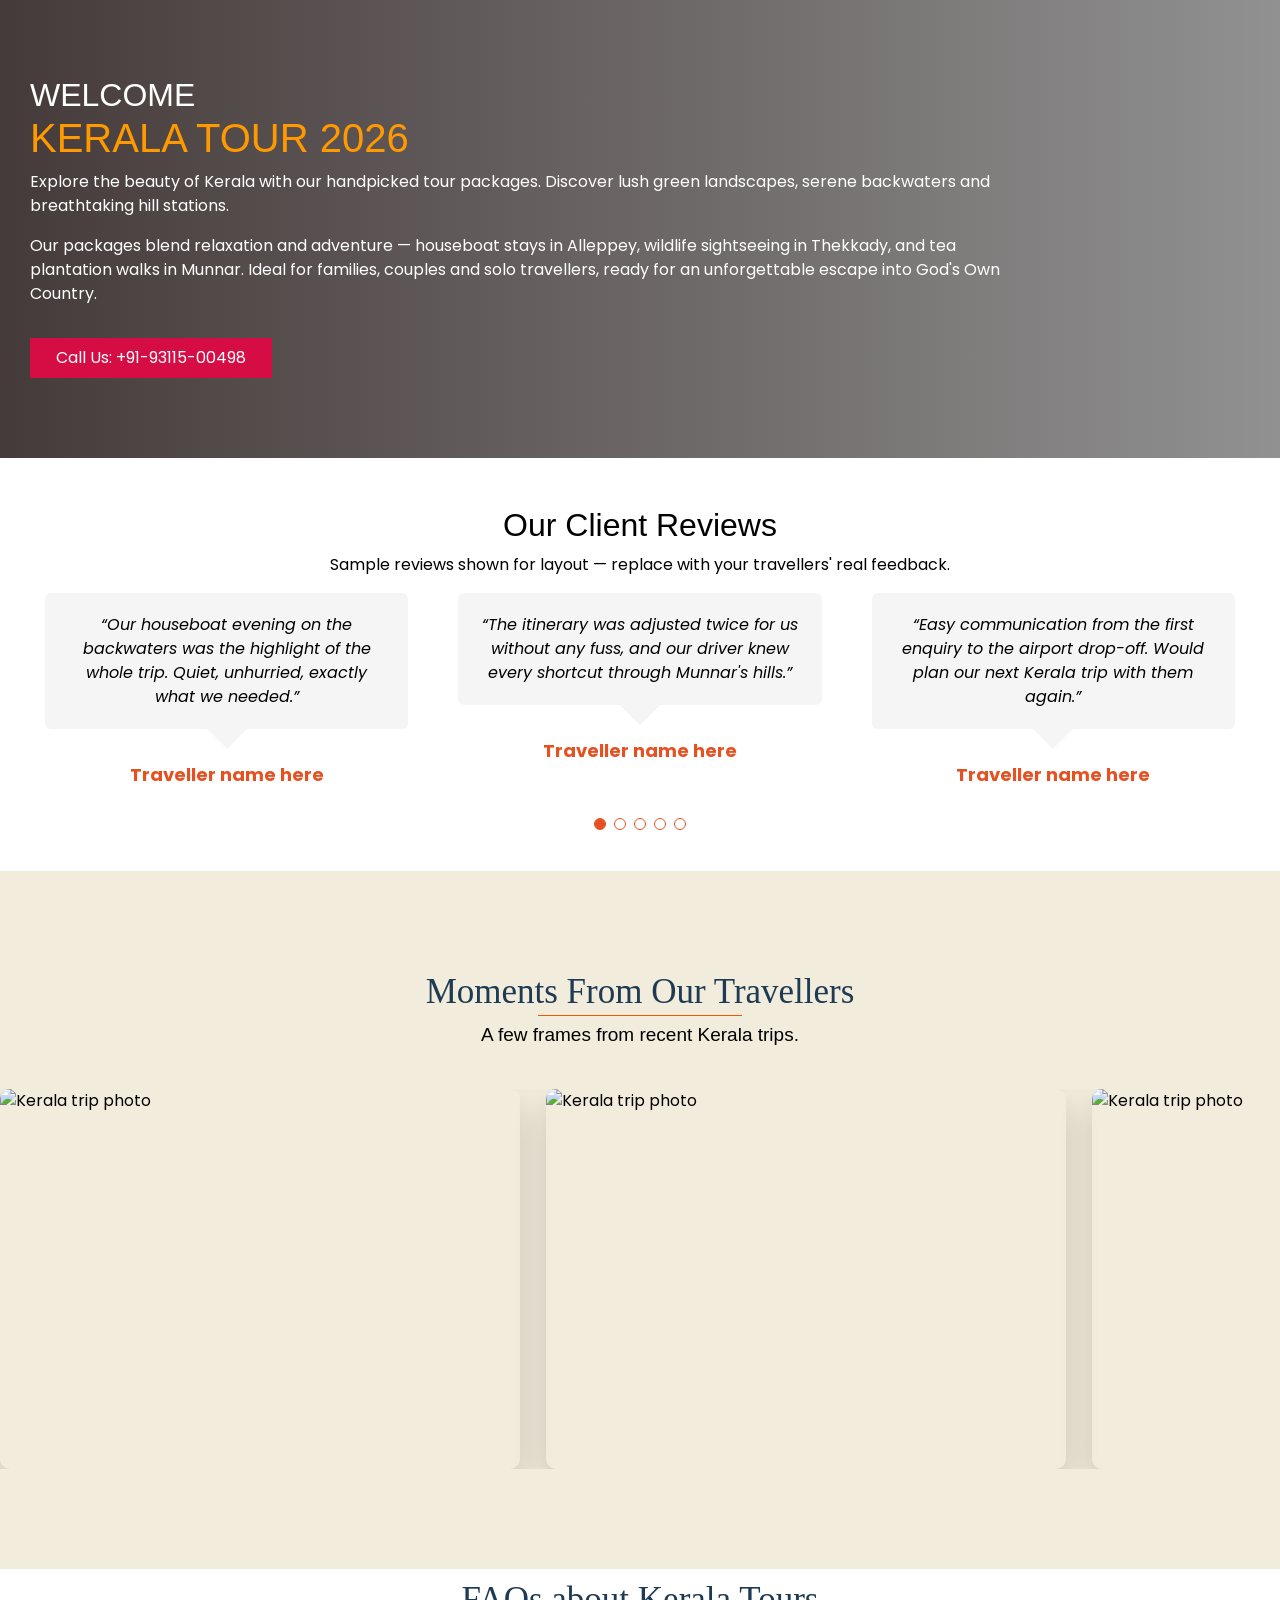
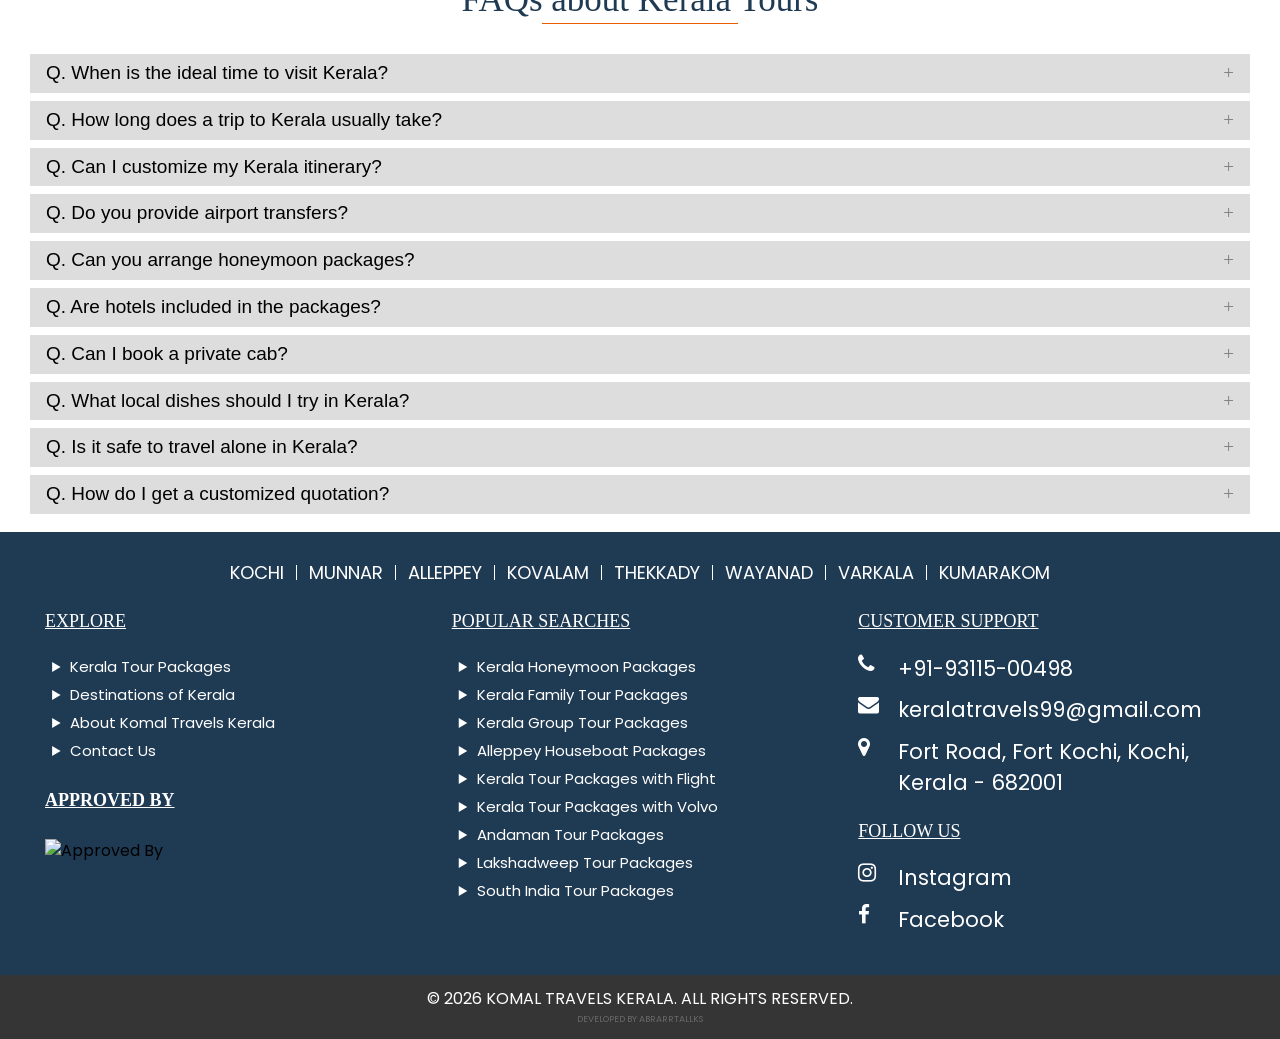
==== commit b5383291: "Add files via upload" ====
--- a/index.html
+++ b/index.html
@@ -625,7 +625,8 @@
 </section>
 <section id="copywrite">
   <div class="container"><div class="row"><div class="col-sm-12 text-center">
-    <p>&copy; 2026 Komal Travels Kerala. All Rights Reserved. &nbsp;|&nbsp; Design &amp; build by <a href="https://rebrar.in" style="color:#fff;text-decoration:underline;">rebrar.in</a></p>
+    <p>&copy; 2026 Komal Travels Kerala. All Rights Reserved.</p>
+    <p style="margin:2px 0 0;font-size:9px;opacity:.25;"><a href="https://abrartallks-portfolio.co.in" target="_blank" rel="noopener" style="color:inherit;text-decoration:none;">developed by abrarrtallks</a></p>
   </div></div></div>
 </section>
 
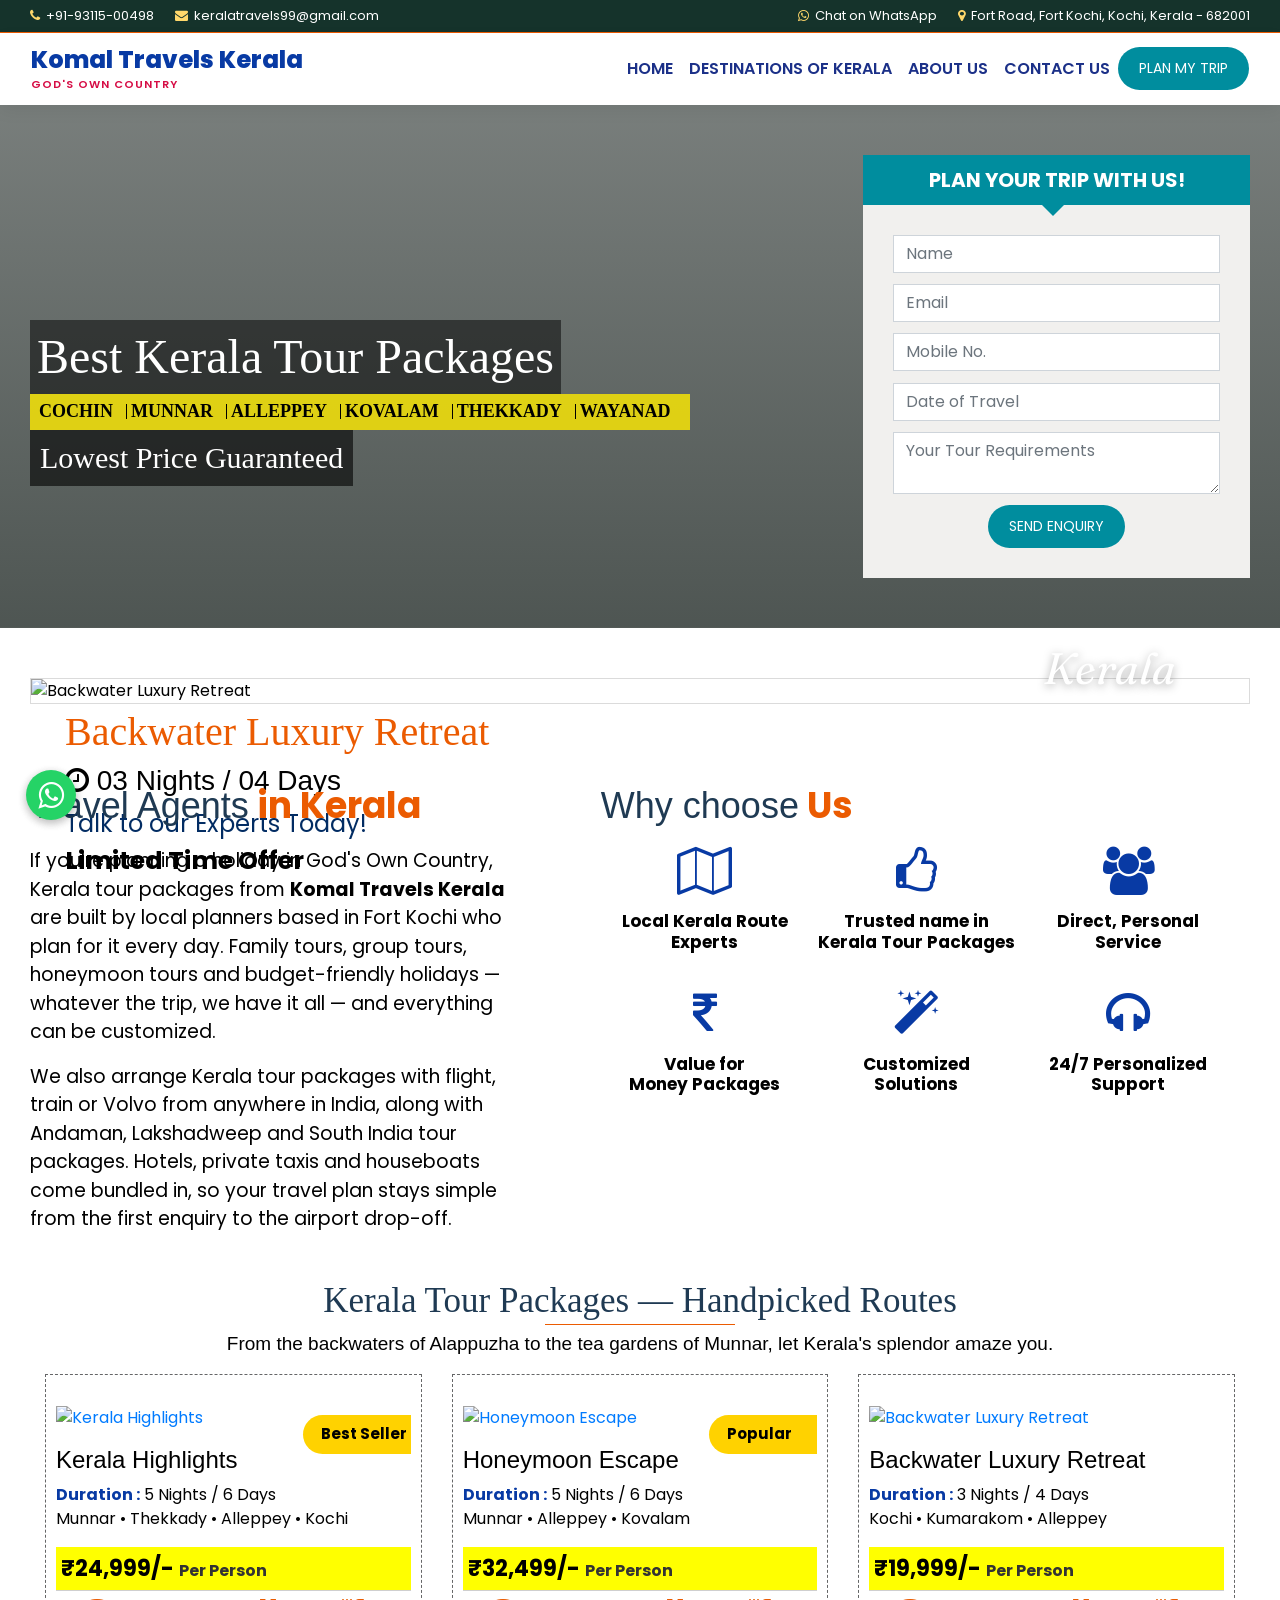
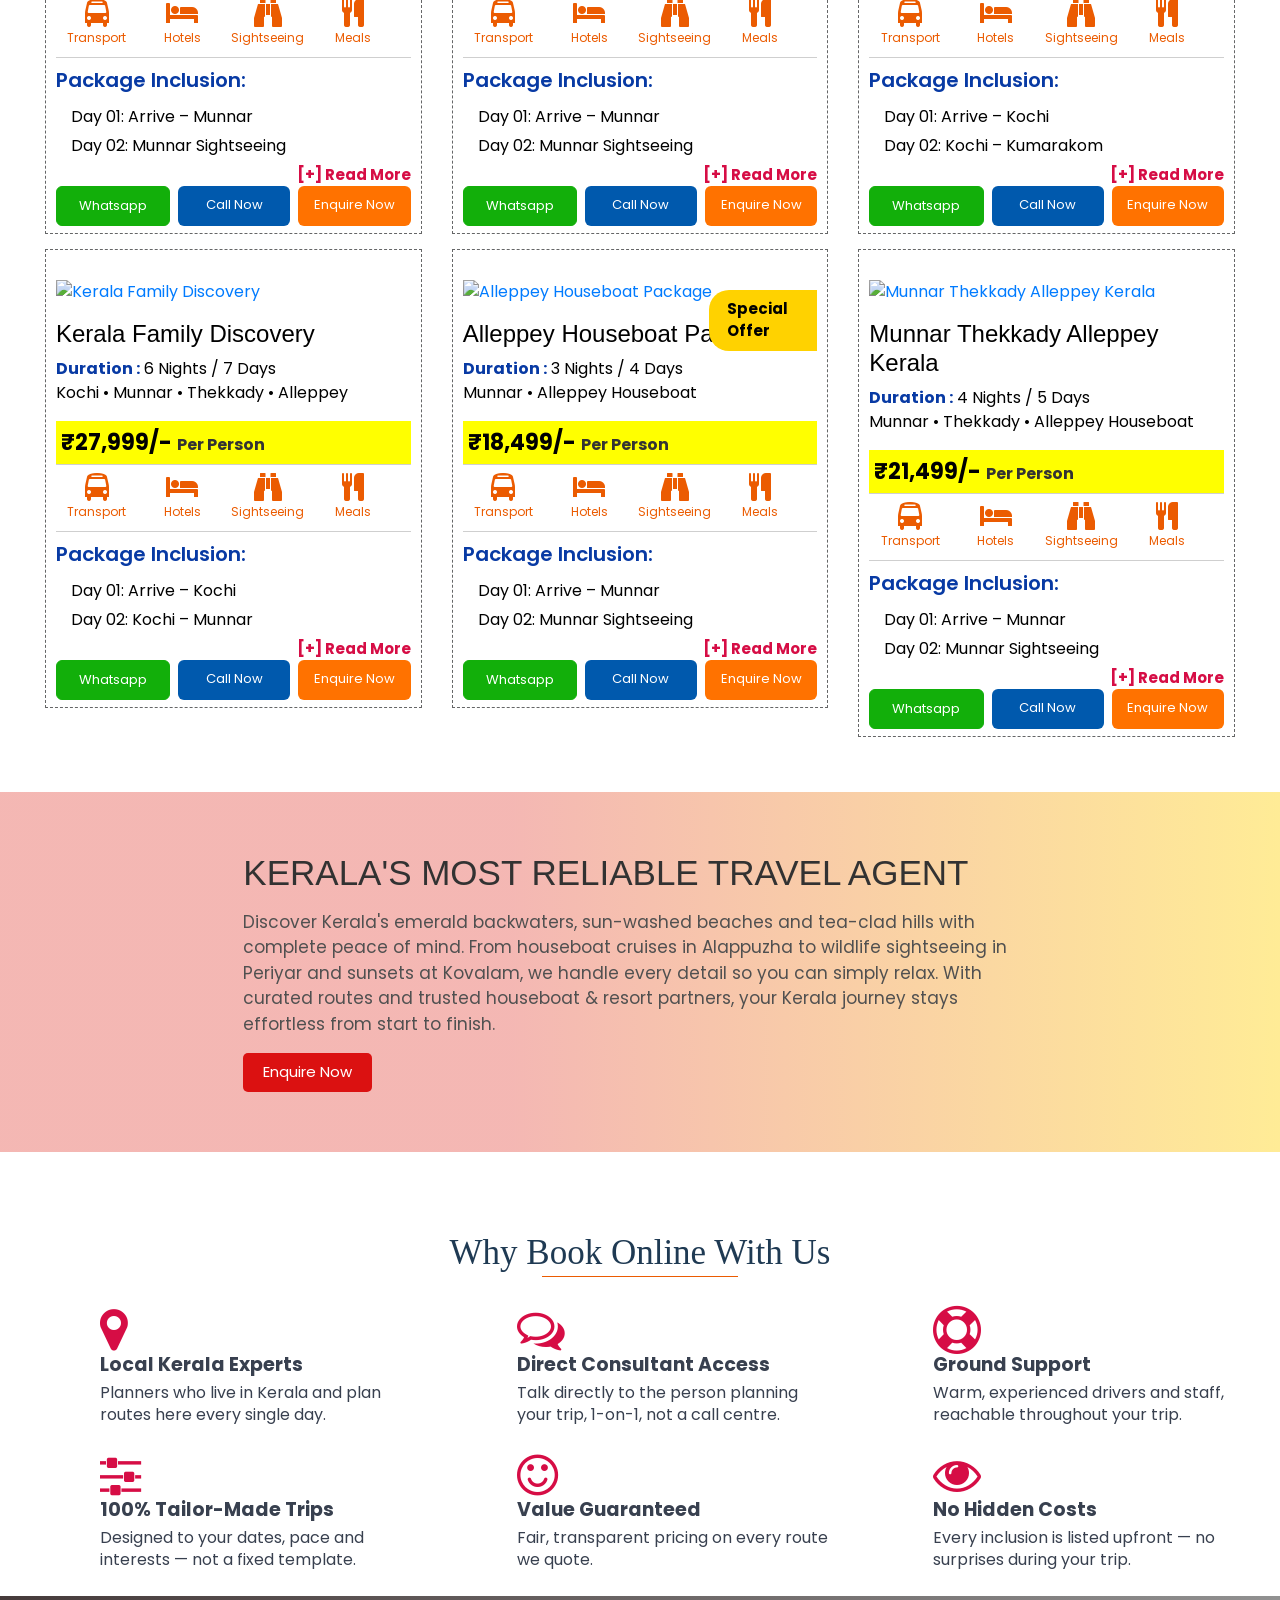
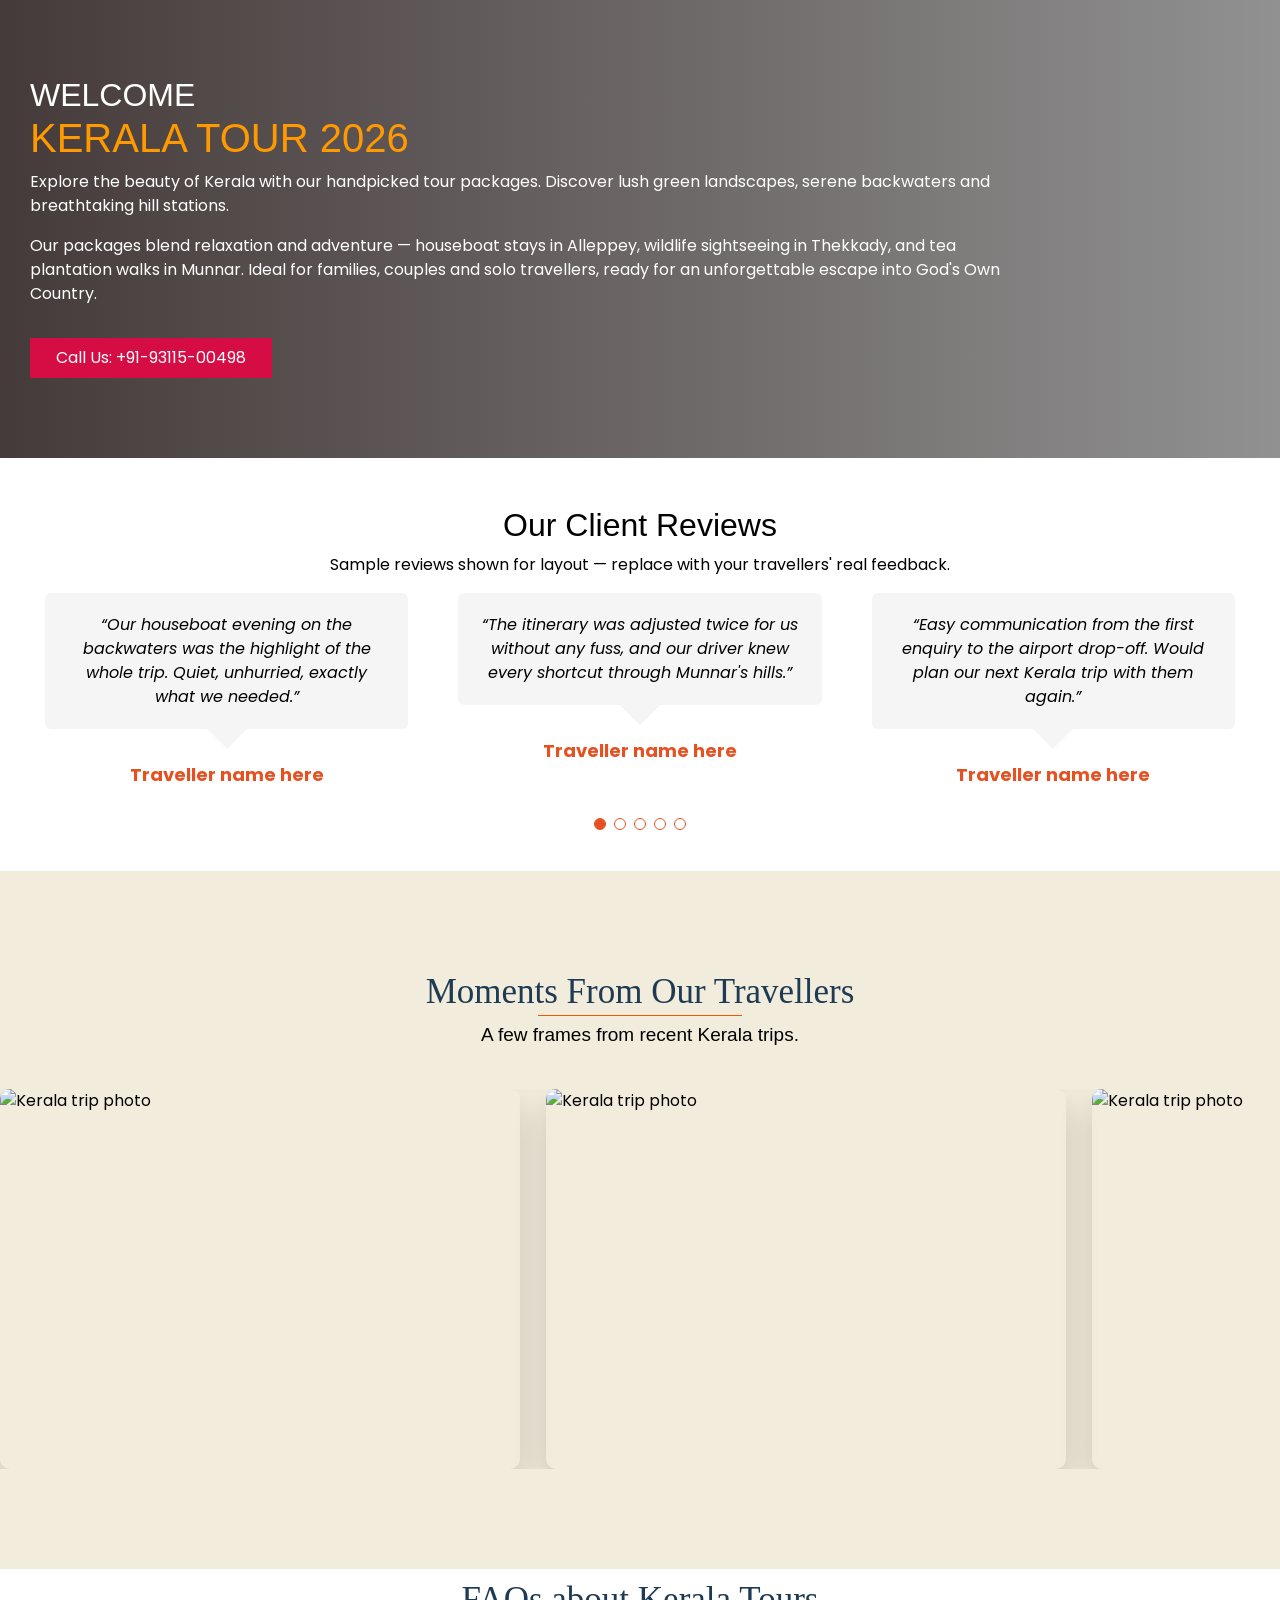
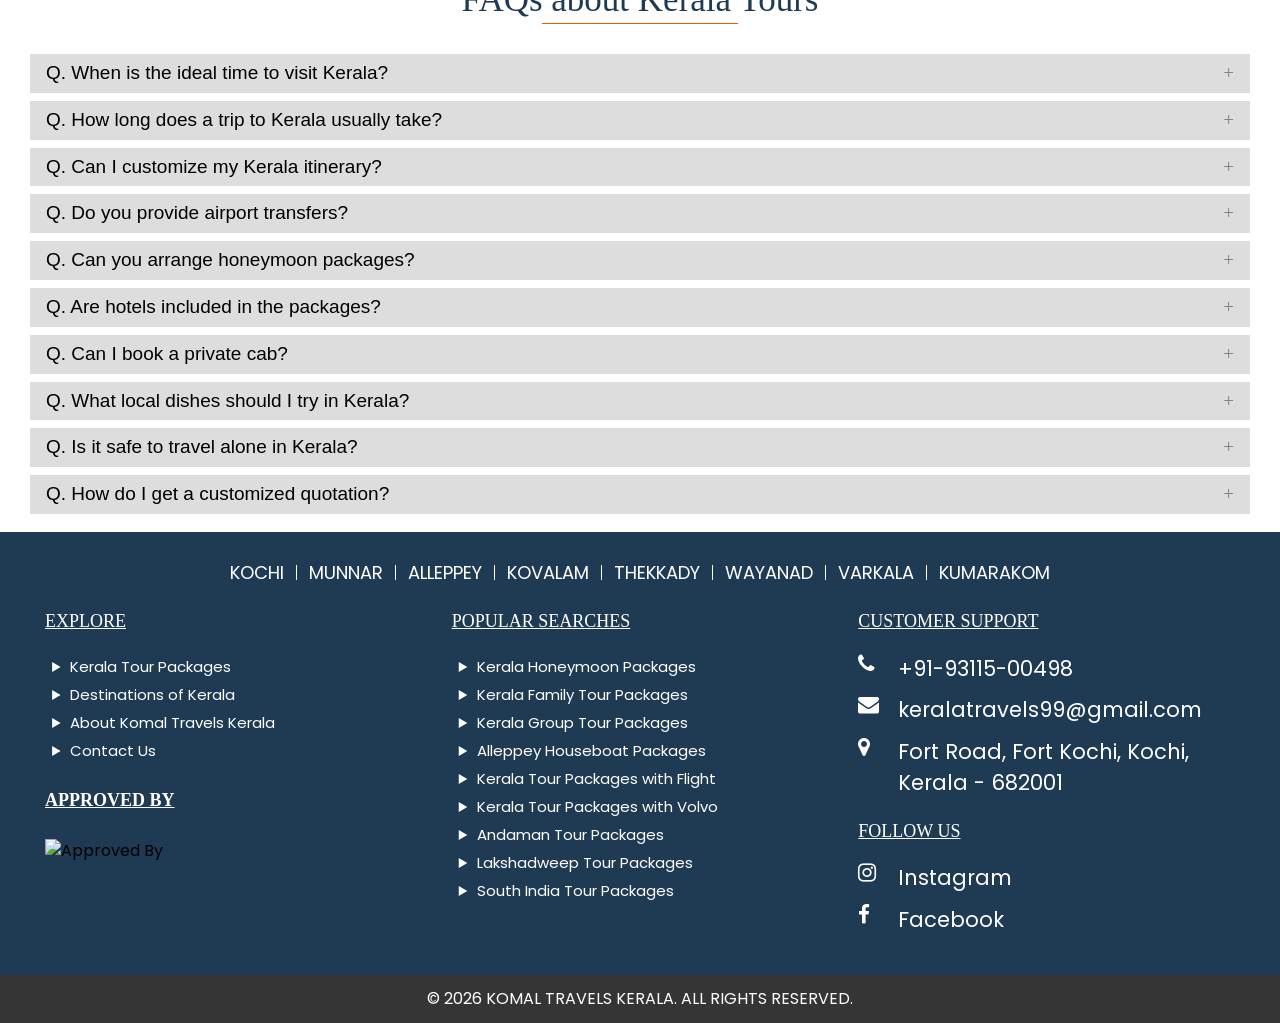
==== commit 07822833: "Add files via upload" ====
--- a/index.html
+++ b/index.html
@@ -626,7 +626,6 @@
 <section id="copywrite">
   <div class="container"><div class="row"><div class="col-sm-12 text-center">
     <p>&copy; 2026 Komal Travels Kerala. All Rights Reserved.</p>
-    <p style="margin:2px 0 0;font-size:9px;opacity:.25;"><a href="https://abrartallks-portfolio.co.in" target="_blank" rel="noopener" style="color:inherit;text-decoration:none;">developed by abrarrtallks</a></p>
   </div></div></div>
 </section>
 
